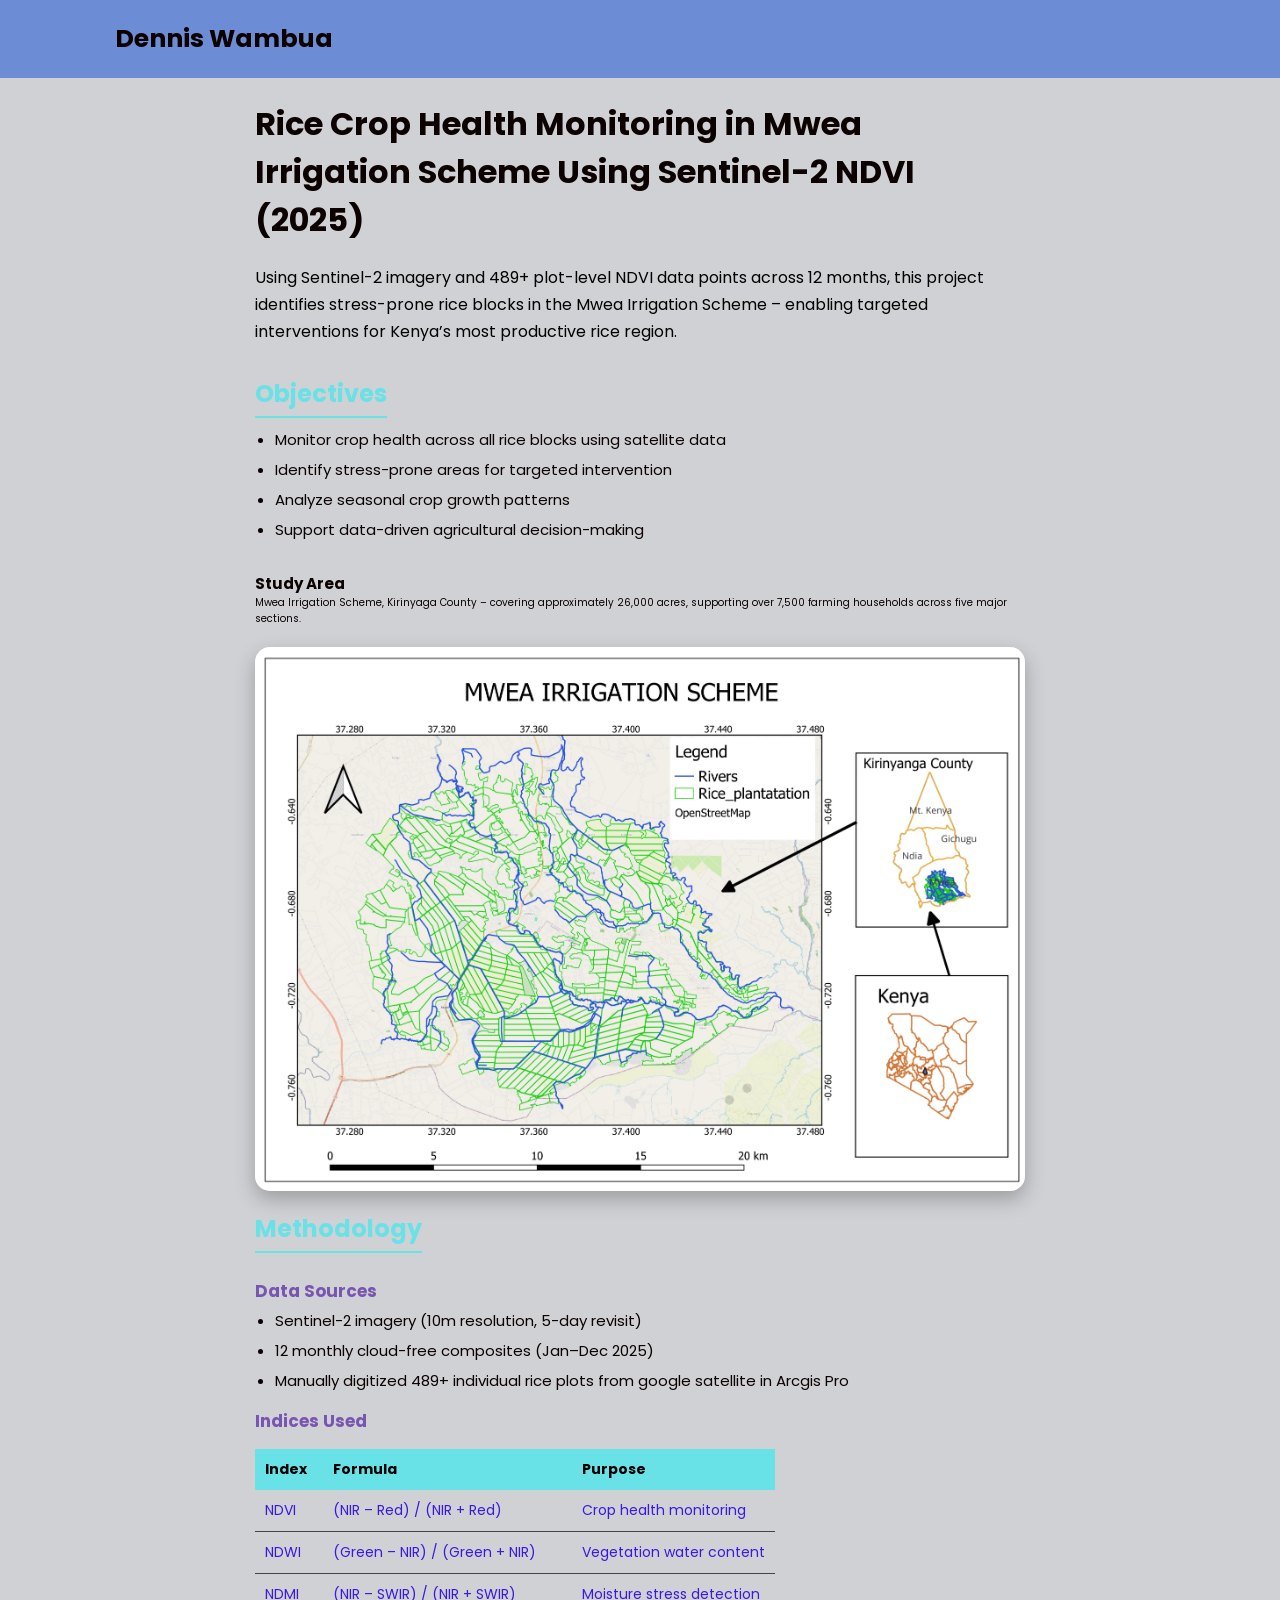
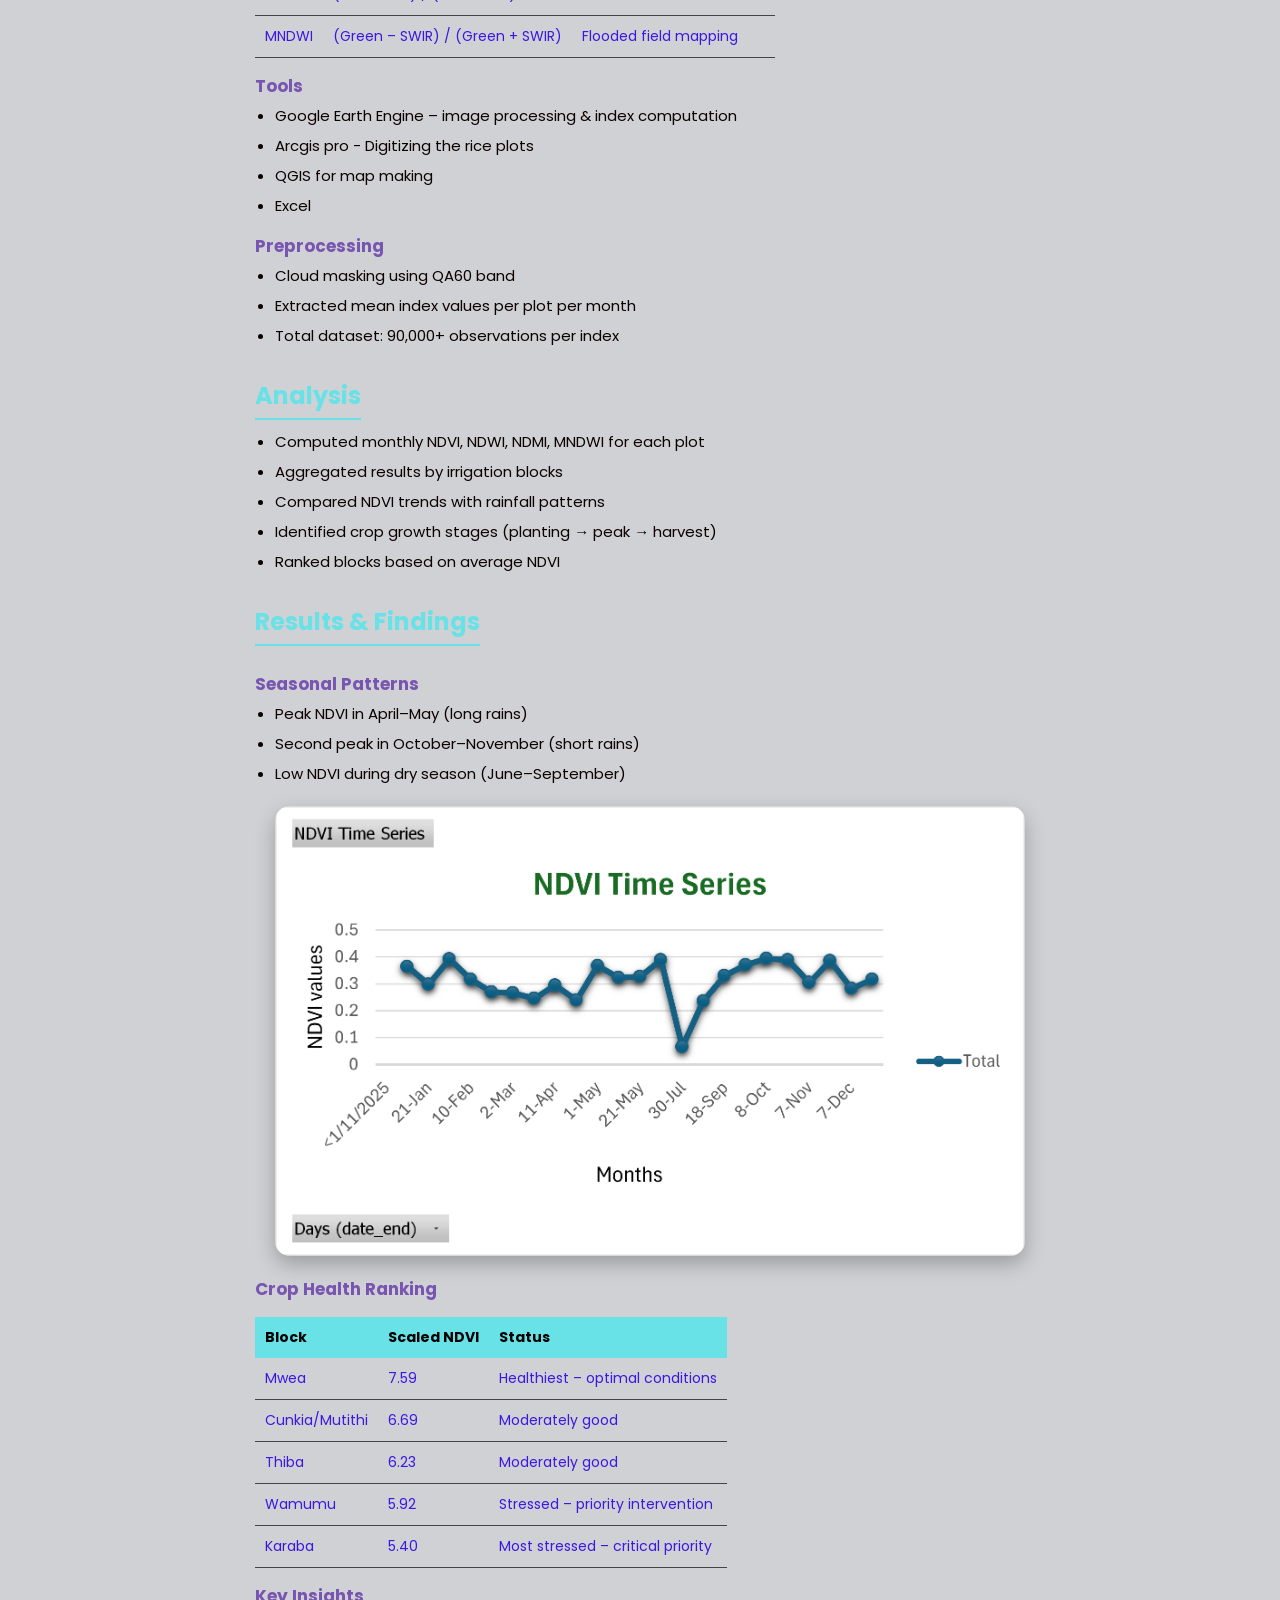
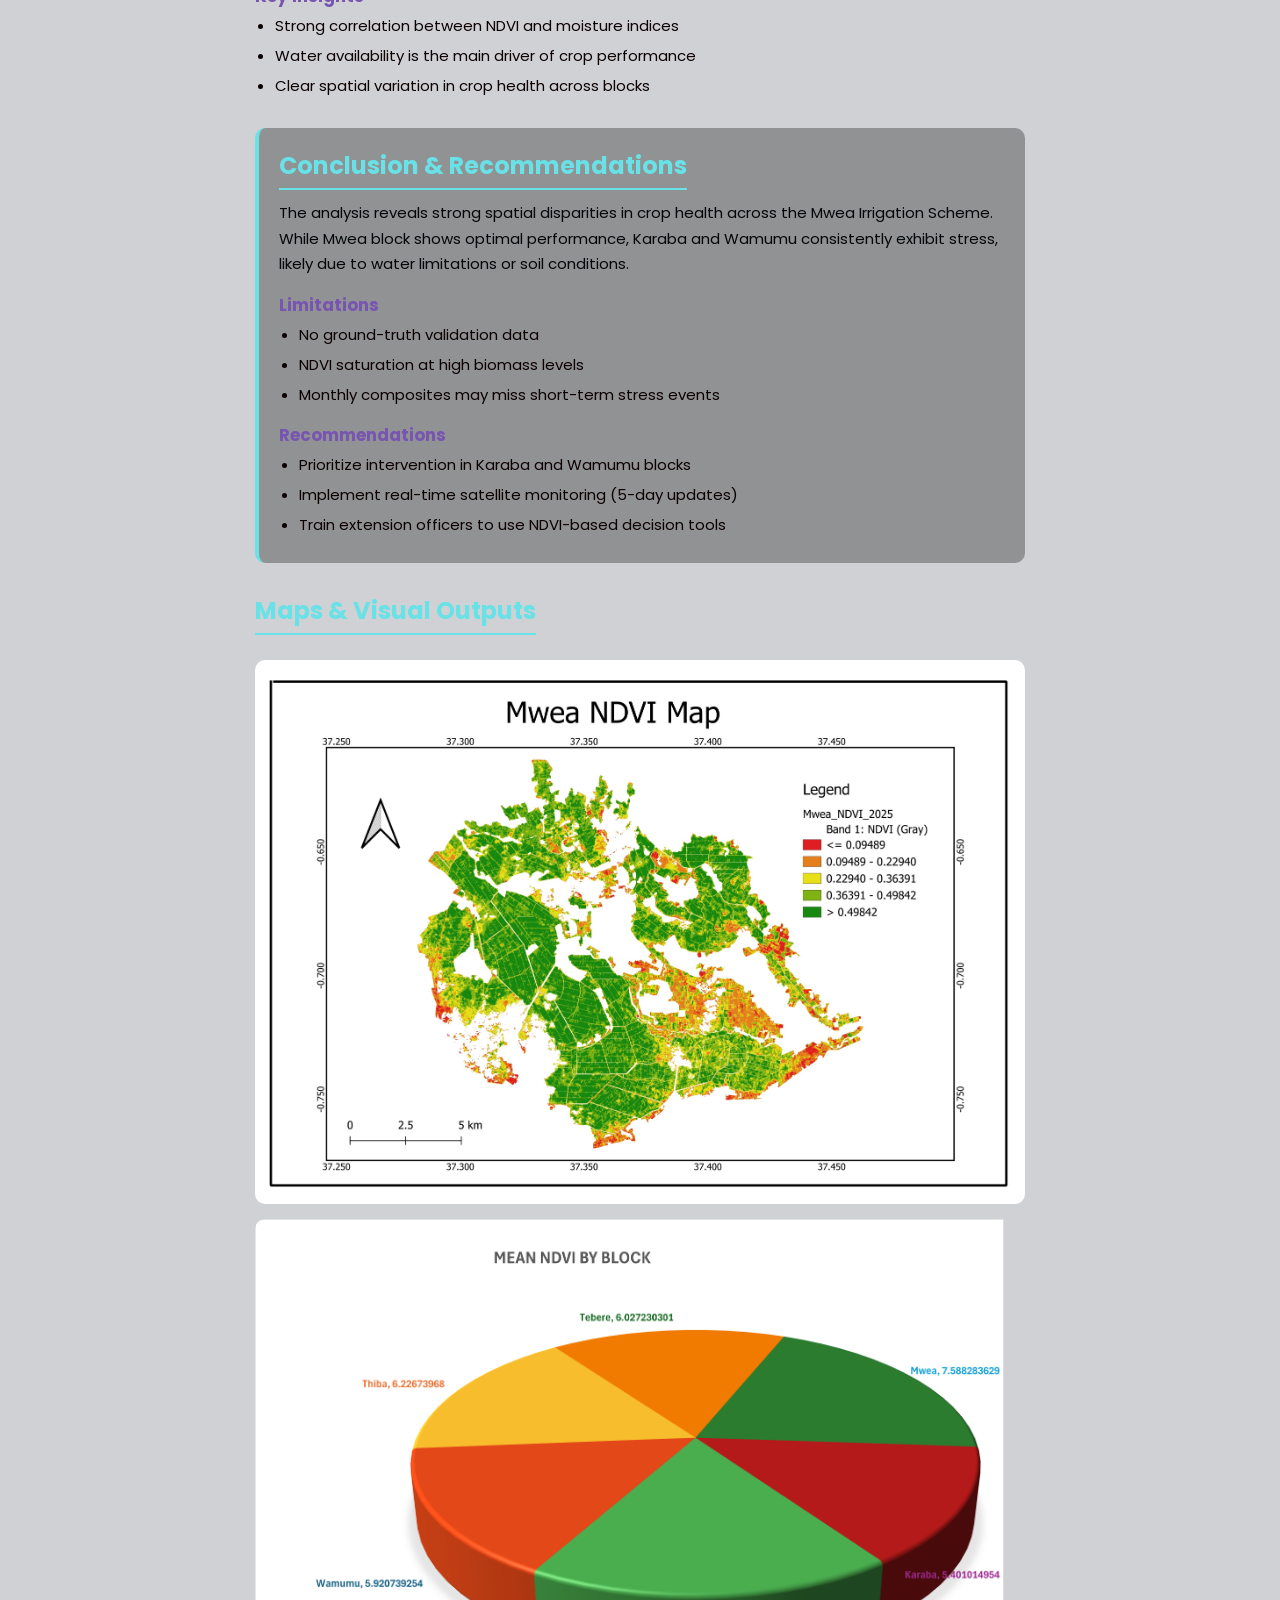
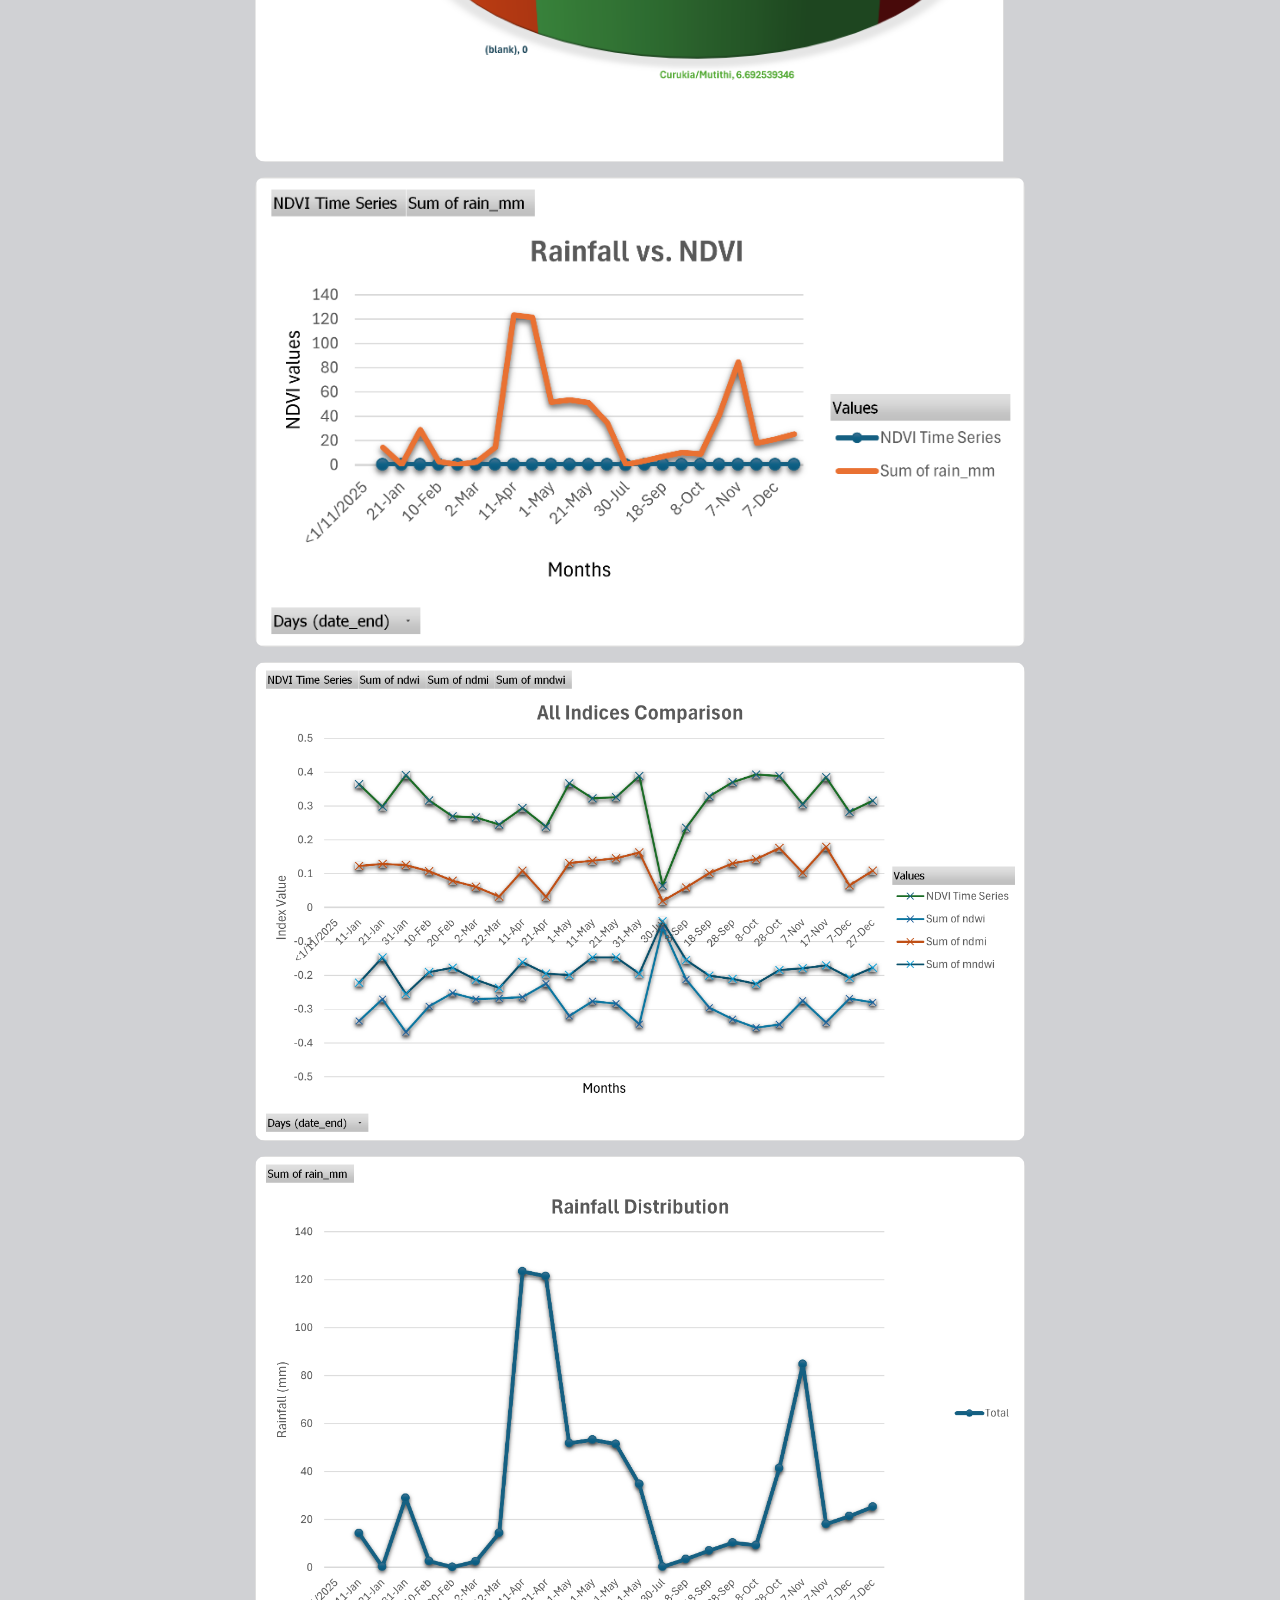
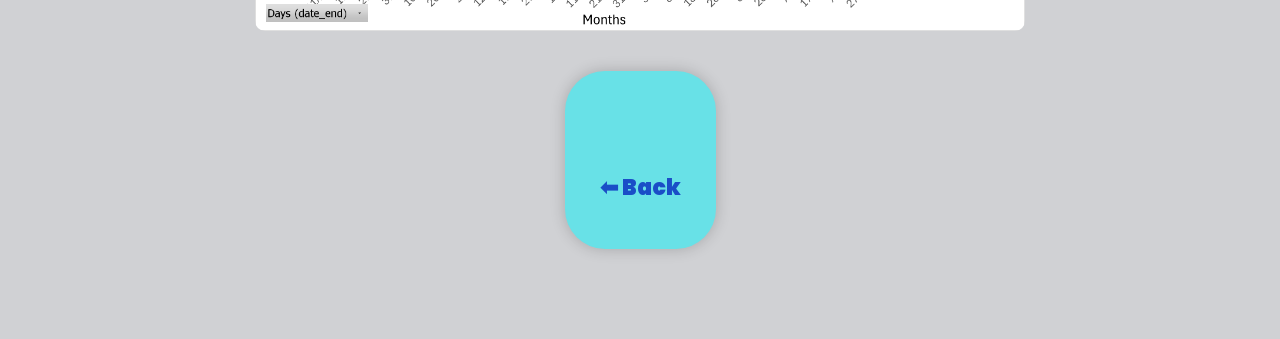
==== Crop health.html @ 32a8c6c3 "first commit" ====
<!DOCTYPE html>
<html lang="en">
<head>
    <meta charset="UTF-8">
    <meta name="viewport" content="width=device-width, initial-scale=1.0">
    <title>Rice Health Analysis | Dennis Wambua</title>

    <link rel="stylesheet" href="style.css">
</head>

<body>

<!-- HEADER -->
<header class="header">
    <a href="index.html" class="logo">Dennis Wambua</a>
</header>

<!-- PROJECT DETAILS -->
<section class="project-details">

    <h1 class="project-title">
        Rice Crop Health Monitoring in Mwea Irrigation Scheme Using Sentinel-2 NDVI (2025)
    </h1>

    <p class="project-intro">
        Using Sentinel-2 imagery and 489+ plot-level NDVI data points across 12 months,
         this project identifies stress-prone rice blocks in the Mwea Irrigation Scheme – enabling 
         targeted interventions for Kenya’s most productive rice region.
    </p>

    <!-- OBJECTIVES -->
    <div class="project-section">
        <h2>Objectives</h2>
        <ul>
            <li>Monitor crop health across all rice blocks using satellite data</li>
            <li>Identify stress-prone areas for targeted intervention</li>
            <li>Analyze seasonal crop growth patterns</li>
            <li>Support data-driven agricultural decision-making</li>
        </ul>
    </div>
    <h2>Study Area</h2>
        <p>
            Mwea Irrigation Scheme, Kirinyaga County – covering approximately 26,000 acres,
            supporting over 7,500 farming households across five major sections.
        </p>
        <div class="study-image">
            <img src="Images/Mwea-study map.jpeg" alt="Study Area">
        </div>

    <!-- METHODOLOGY -->
    <div class="project-section">
        <h2>Methodology</h2>

        

        <h3>Data Sources</h3>
        <ul>
            <li>Sentinel-2 imagery (10m resolution, 5-day revisit)</li>
            <li>12 monthly cloud-free composites (Jan–Dec 2025)</li>
            <li>Manually digitized 489+ individual rice plots from google satellite in Arcgis Pro</li>
        </ul>

        <h3>Indices Used</h3>
        <table class="project-table">
            <thead>
                <tr>
                    <th>Index</th>
                    <th>Formula</th>
                    <th>Purpose</th>
                </tr>
            </thead>
            <tbody>
                <tr>
                    <td>NDVI</td>
                    <td>(NIR – Red) / (NIR + Red)</td>
                    <td>Crop health monitoring</td>
                </tr>
                <tr>
                    <td>NDWI</td>
                    <td>(Green – NIR) / (Green + NIR)</td>
                    <td>Vegetation water content</td>
                </tr>
                <tr>
                    <td>NDMI</td>
                    <td>(NIR – SWIR) / (NIR + SWIR)</td>
                    <td>Moisture stress detection</td>
                </tr>
                <tr>
                    <td>MNDWI</td>
                    <td>(Green – SWIR) / (Green + SWIR)</td>
                    <td>Flooded field mapping</td>
                </tr>
            </tbody>
        </table>
        
        <h3>Tools</h3>
        <ul>
            <li>Google Earth Engine – image processing & index computation</li>
            <li>Arcgis pro - Digitizing the rice plots</li>
            <li>QGIS for map making</li>
            <li>Excel</li>
        </ul>

        <h3>Preprocessing</h3>
        <ul>
            <li>Cloud masking using QA60 band</li>
            <li>Extracted mean index values per plot per month</li>
            <li>Total dataset: 90,000+ observations per index</li>
        </ul>
    </div>

    <!-- ANALYSIS -->
    <div class="project-section">
        <h2>Analysis</h2>
        <ul>
            <li>Computed monthly NDVI, NDWI, NDMI, MNDWI for each plot</li>
            <li>Aggregated results by irrigation blocks</li>
            <li>Compared NDVI trends with rainfall patterns</li>
            <li>Identified crop growth stages (planting → peak → harvest)</li>
            <li>Ranked blocks based on average NDVI</li>
        </ul>
    </div>

    <!-- RESULTS -->
    <div class="project-section">
        <h2>Results & Findings</h2>

        <h3>Seasonal Patterns</h3>
        <ul>
            <li>Peak NDVI in April–May (long rains)</li>
            <li>Second peak in October–November (short rains)</li>
            <li>Low NDVI during dry season (June–September)</li>
         <div class="study-image">
            <img src="Images/Picture1.png" alt="NDVI Chart">
        </div>
        </ul>

        <h3>Crop Health Ranking</h3>
        <table class="project-table">
            <thead>
                <tr>
                    <th>Block</th>
                    <th>Scaled NDVI</th>
                    <th>Status</th>
                </tr>
            </thead>
            <tbody>
                <tr>
                    <td>Mwea</td>
                    <td>7.59</td>
                    <td>Healthiest – optimal conditions</td>
                </tr>
                <tr>
                    <td>Cunkia/Mutithi</td>
                    <td>6.69</td>
                    <td>Moderately good</td>
                </tr>
                <tr>
                    <td>Thiba</td>
                    <td>6.23</td>
                    <td>Moderately good</td>
                </tr>
                <tr>
                    <td>Wamumu</td>
                    <td>5.92</td>
                    <td>Stressed – priority intervention</td>
                </tr>
                <tr>
                    <td>Karaba</td>
                    <td>5.40</td>
                    <td>Most stressed – critical priority</td>
                </tr>
            </tbody>
        </table>
          
        <h3>Key Insights</h3>
        <ul>
            <li>Strong correlation between NDVI and moisture indices</li>
            <li>Water availability is the main driver of crop performance</li>
            <li>Clear spatial variation in crop health across blocks</li>
        </ul>
    </div>

    <!-- CONCLUSION -->
    <div class="project-section conclusion">
        <h2>Conclusion & Recommendations</h2>

        <p>
            The analysis reveals strong spatial disparities in crop health across the Mwea Irrigation Scheme.
            While Mwea block shows optimal performance, Karaba and Wamumu consistently exhibit stress,
            likely due to water limitations or soil conditions.
        </p>

        <h3>Limitations</h3>
        <ul>
            <li>No ground-truth validation data</li>
            <li>NDVI saturation at high biomass levels</li>
            <li>Monthly composites may miss short-term stress events</li>
        </ul>

        <h3>Recommendations</h3>
        <ul>
            <li>Prioritize intervention in Karaba and Wamumu blocks</li>
            <li>Implement real-time satellite monitoring (5-day updates)</li>
            <li>Train extension officers to use NDVI-based decision tools</li>
        </ul>
    </div>

    <!-- MAPS -->
    <div class="project-section">
        <h2>Maps & Visual Outputs</h2>

        <div class="project-images">
            <img src="Images/Mwea NDVI.jpeg" alt="NDVI Map">
            <img src="Images/Picture5.png" alt="NDVI Map">
            <img src="Images/Picture2.png" alt="NDVI Map">
             <img src="Images/Picture3.png" alt="NDVI Map">
              <img src="Images/Picture4.png" alt="NDVI Map">
        </div>
    </div>

    <!-- BACK BUTTON -->
    <div class="back-btn">
        <a href="index.html#projects">⬅ Back</a>
    </div>

</section>

</body>
</html>
---- style.css ----
/* Google Font */
@import url('https://fonts.googleapis.com/css2?family=Poppins:wght@300;400;500;600;700;800;900&display=swap');

* {
    margin: 0;
    padding: 0;
    box-sizing: border-box;
    text-decoration: none;
    border: none;
    outline: none;
    scroll-behavior: smooth;
    font-family: 'Poppins', sans-serif;
}

/* Variables */
:root {
    --bg-color: #d0d1d4;
    --second-bg-color: #1a4ec7;
    --text-color: #0c0101;
    --main-color: #68e1e7;
}

html {
    font-size: 62.5%;
    overflow-x: hidden;
}

body {
    background: var(--bg-color);
    color: var(--text-color);
}

section {
    min-height: 100vh;
    padding: 10rem 9% 2rem;
}

/* Header */
.header {
    position: fixed;
    top: 0;
    left: 0;
    width: 100%;
    padding: 2rem 9%;
    background: rgba(97, 132, 214, 0.9);
    display: flex;
    justify-content: space-between;
    align-items: center;
    z-index: 100;
    backdrop-filter: blur(10px);
}

.logo {
    font-size: 2.5rem;
    color: var(--text-color);
    font-weight: 700;
}

.navbar a {
    font-size: 1.6rem;
    color: var(--text-color);
    margin-left: 3rem;
    transition: 0.3s ease;
}

.navbar a:hover {
    color: var(--main-color);
}

/* Menu Icon */
#menu-icon {
    font-size: 3rem;
    color: var(--main-color);
    display: none;
}

/* HOME - LAPTOP VIEW */
.home {
    display: flex;
    justify-content: center;
    align-items: center;
}

.home-img img {
    position: absolute;
    top: 100px;
    right: 100px;
    width: 200px;
    height: 200px;
    border-radius: 50%;
    object-fit: contain;
}

.home-content h3 {
    font-size: 2.2rem;
    font-weight: 700;
}

.home-content h3:nth-of-type(2) {
    margin-bottom: 2rem;
}

span {
    color: var(--main-color);
}

.home-content h1 {
    font-size: 3.6rem;
    font-weight: 700;
    line-height: 1.3;
}

.home-content p {
    font-size: 1.6rem;
}

.social-media a {
    display: inline-flex;
    justify-content: center;
    align-items: center;
    width: 4rem;
    height: 4rem;
    background: transparent;
    border: .2rem solid var(--second-bg-color);
    border-radius: 50%;
    font-size: 2rem;
    color: var(--second-bg-color);
    margin: 3rem 1.5rem 3rem 0;
    transition: .5s ease;
}

.social-media a:hover {
    background: var(--main-color);
    color: var(--second-bg-color);
    box-shadow: 0 0 1rem var(--main-color);
}

.btn {
    display: inline-block;
    padding: 1rem 2.8rem;
    background: var(--main-color);
    border-radius: 4rem;
    box-shadow: 0 0 1rem var(--main-color);
    font-size: 1.6rem;
    color: var(--second-bg-color);
    letter-spacing: .1rem;
    font-weight: 600;
    transition: 5s ease;
}

.btn:hover {
    box-shadow: none;
}

.about {
    display: flex;
    justify-content: center;
    align-items: center;
    gap: 2rem;
    background: var(--bg-color);
}

.read-more-content {
    display: none;
    padding: 6rem 9%;
}

.skills-container {
    display: grid;
    grid-template-columns: repeat(auto-fit, minmax(400px, 1fr));
    gap: 2rem;
}

.skill-box {
    background: #f5f7fa;
    font-size: 1.8rem;
    padding: 3rem;
    border-radius: 1rem;
    transition: 0.3s ease;
}

.skill-box:hover {
    transform: translateY(-5px);
    border: 1px solid var(--main-color);
}

.about-img img {
    width: 35vw;
}

.heading {
    text-align: center;
    font-size: 4.5rem;
}

.about-content h2 {
    text-align: left;
    line-height: 1.2;
}

.about-content h3 {
    font-size: 2.6rem;
}

.about-content p {
    font-size: 1.6rem;
    margin: 2rem 0 3rem;
}

/* EDUCATION SECTION */
.education {
    padding: 10rem 9% 5rem;
    background: var(--bg-color);
}

.heading {
    text-align: center;
    font-size: 4rem;
    margin-bottom: 4rem;
}

.heading span {
    color: var(--main-color);
}

.education-container {
    display: grid;
    grid-template-columns: repeat(auto-fit, minmax(280px, 1fr));
    gap: 2.5rem;
}

.education-box {
    background: var(--second-bg-color);
    padding: 2.5rem;
    border-radius: 1.5rem;
    border: 0.2rem solid transparent;
    transition: 0.3s ease;
    box-shadow: 0 0 1rem rgba(0, 0, 0, 0.3);
}

.education-box:hover {
    border-color: var(--second-bg-color);
    transform: translateY(-10px);
}

.education-box h3 {
    font-size: 2rem;
    margin-bottom: 1rem;
}

.education-box p {
    font-size: 1.4rem;
    line-height: 1.6;
    margin-bottom: 0.5rem;
}

/* PROJECTS SECTION */
.projects {
    padding: 10rem 9% 5rem;
    background: var(--bg-color);
}

.projects-container {
    display: grid;
    grid-template-columns: repeat(auto-fit, minmax(300px, 1fr));
    gap: 2.5rem;
}

.project-box {
    position: relative;
    border-radius: 1.5rem;
    overflow: hidden;
    display: flex;
    height: 400px;
    box-shadow: 0 0 1rem rgba(0, 0, 0, 0.4);
}

.project-box img {
    width: 100%;
    height: 100%;
    object-fit: contain;
    transition: 0.5s ease;
}

.study-image {
    display: flex;
    justify-content: center;
    margin-top: 2rem;
    margin-bottom: 2rem;
}

.study-image img {
    width: 100%;
    max-width: 850px;
    height: auto;
    border-radius: 15px;
    box-shadow: 0 8px 20px rgba(0,0,0,0.25);
}

.project-box:hover img {
    transform: scale(1.1);
}

.project-layer {
    position: absolute;
    bottom: 0;
    left: 0;
    width: 100%;
    height: 100%;
    background: linear-gradient(rgba(0,0,0,0.2), var(--main-color));
    display: flex;
    justify-content: center;
    align-items: center;
    flex-direction: column;
    text-align: center;
    padding: 2rem;
    transform: translateY(100%);
    transition: 0.5s ease;
}

.project-box:hover .project-layer {
    transform: translateY(0);
}

.project-layer h4 {
    font-size: 2.2rem;
    margin-bottom: 1rem;
}

.project-layer p {
    font-size: 1.4rem;
    margin: 0.5rem 0;
    line-height: 1.5;
}

.project-btn {
    margin-top: 1.2rem;
    padding: 0.8rem 1.6rem;
    background: #fff;
    color: #000;
    font-size: 1.3rem;
    border-radius: 0.6rem;
    font-weight: 500;
    transition: 0.3s ease;
}

.project-btn:hover {
    background: var(--main-color);
    color: #000;
}

.projects .heading {
    margin-bottom: 5rem;
}

/* PROJECT DETAILS PAGE */
.project-details {
    padding: 10rem 9% 5rem;
    max-width: 900px;
    margin: auto;
}

.project-title {
    font-size: 3rem;
    margin-bottom: 2rem;
}

.project-intro {
    font-size: 1.6rem;
    margin-bottom: 3rem;
    line-height: 1.6;
}

.project-section {
    margin-bottom: 3rem;
    font-size: 2.2rem;
}

.project-section h2 {
    font-size: 2.2rem;
    margin-bottom: 1rem;
    color: var(--main-color);
}

.project-section ul {
    padding-left: 2rem;
    font-size: 2.2rem;
}

.project-section ul li {
    font-size: 1.5rem;
    margin-bottom: 0.5rem;
}

.project-images {
    display: grid;
    grid-template-columns: 1fr;
    gap: 1.5rem;
}

.project-images img {
    width: 100%;
    border-radius: 1rem;
}

.back-btn {
    margin-top: 3rem;
}

.back-btn a {
    font-size: 2.2rem;
    color: #680ad3;
}

.project-section h3 {
    font-size: 1.6rem;
    margin-top: 1.5rem;
    color: #680ad3;
}

.project-section p {
    font-size: 1.5rem;
    line-height: 1.7;
    color: #04020a;
}

.project-section:last-child {
    background: rgba(0, 0, 0, 0.3);
    padding: 2rem;
    border-left: 4px solid var(--main-color);
    border-radius: 0.8rem;
}

/* PROJECT DETAILS PAGE (duplicate section - kept for completeness) */
.project-details {
    padding: 10rem 9% 5rem;
    max-width: 1000px;
    margin: auto;
}

.project-title {
    font-size: 3.2rem;
    margin-bottom: 2rem;
    font-weight: 700;
}

.project-intro {
    font-size: 1.6rem;
    margin-bottom: 3rem;
    line-height: 1.7;
    color: #020101;
}

.project-section {
    margin-bottom: 3rem;
}

.project-section h2 {
    font-size: 2.4rem;
    margin-bottom: 1rem;
    color: var(--main-color);
    border-bottom: 2px solid var(--main-color);
    display: inline-block;
    padding-bottom: 0.5rem;
}

.project-section h3 {
    font-size: 1.7rem;
    margin-top: 1.5rem;
    margin-bottom: 0.5rem;
    color: #7855b1;
}

.project-section ul {
    padding-left: 2rem;
}

.project-section ul li {
    font-size: 1.5rem;
    margin-bottom: 0.6rem;
    line-height: 1.6;
}

.project-section p {
    font-size: 1.5rem;
    line-height: 1.7;
    color: #020708;
}

.conclusion {
    background: rgba(0, 0, 0, 0.3);
    padding: 2rem;
    border-left: 4px solid var(--main-color);
    border-radius: 1rem;
}

.project-images {
    display: grid;
    grid-template-columns: 1fr;
    gap: 1.5rem;
    margin-top: 1.5rem;
}

.project-images img {
    width: 100%;
    border-radius: 1rem;
    transition: 0.3s ease;
}

.project-images img:hover {
    transform: scale(1.02);
}

.back-btn {
    margin-top: 3rem;
}

.back-btn a {
    font-size: 2.2rem;
    color: var(--second-bg-color);
    text-decoration: none;
}

.back-btn a:hover {
    text-decoration: underline;
}

/* TABLE STYLING */
.project-table {
    width: 100%;
    border-collapse: collapse;
    margin-top: 1.5rem;
    font-size: 1.4rem;
}

.project-table thead {
    background: var(--main-color);
}

.project-table th {
    padding: 1rem;
    text-align: left;
    color: #000;
}

.project-table td {
    padding: 1rem;
    border-bottom: 1px solid #444;
    color: #3c17e4;
}

.project-table tbody tr:hover {
    background: rgba(255, 255, 255, 0.05);
}

.project-table {
    display: block;
    overflow-x: auto;
}

.project-btn-container {
    margin: 2rem 0;
}

.project-btn {
    display: inline-block;
    padding: 1rem 2rem;
    background: var(--main-color);
    color: #000;
    font-size: 1.5rem;
    border-radius: 0.5rem;
    text-decoration: none;
    transition: 0.3s;
}

.project-btn:hover {
    transform: scale(1.05);
}

.pdf-container {
    width: 100%;
    margin-top: 2rem;
}

.pdf-container iframe {
    border: none;
    border-radius: 15px;
}

.back-btn {
    display: block;
    width: fit-content;
    margin: 40px auto;
    padding: 14px 35px;
    font-size: 10rem;
    font-weight: 1000;
    background: var(--main-color);
    color: white;
    border-radius: 40px;
    text-decoration: none;
    text-align: center;
    transition: 0.3s ease;
    box-shadow: 0 0 15px rgba(0,0,0,0.2);
}

.back-btn:hover {
    transform: scale(1.08);
}

/* EXPERIENCE SECTION */
.experience {
    padding: 8rem 9% 5rem;
}

.heading {
    font-size: 3rem;
    text-align: center;
    margin-bottom: 4rem;
}

.experience-container {
    display: flex;
    flex-direction: column;
    gap: 2.5rem;
}

.experience-box {
    background: rgba(0, 0, 0, 0.3);
    padding: 2rem;
    border-left: 4px solid var(--main-color);
    border-radius: 1rem;
    transition: 0.3s ease;
}

.experience-box:hover {
    transform: translateX(5px);
}

.experience-box h3 {
    font-size: 2rem;
    margin-bottom: 0.5rem;
}

.experience-box h4 {
    font-size: 1.4rem;
    color: #ccc;
    margin-bottom: 1rem;
}

.experience-box ul {
    padding-left: 2rem;
}

.experience-box ul li {
    font-size: 1.5rem;
    margin-bottom: 0.5rem;
    color: #ddd;
}

/* CONTACT SECTION */
.contact {
    padding: 8rem 9% 5rem;
    text-align: center;
}

.contact-container {
    display: flex;
    justify-content: center;
    gap: 3rem;
    flex-wrap: wrap;
}

.contact-box {
    background: rgba(0, 0, 0, 0.3);
    padding: 2rem 3rem;
    border-radius: 1rem;
    border: 2px solid transparent;
    transition: 0.3s ease;
}

.contact-box:hover {
    border-color: var(--main-color);
    transform: translateY(-5px);
}

.contact-box h3 {
    font-size: 1.8rem;
    margin-bottom: 1rem;
}

.contact-box a {
    font-size: 1.5rem;
    color: var(--second-bg-color);
    text-decoration: none;
}

.contact-box a:hover {
    text-decoration: underline;
}

/* ===== MOBILE RESPONSIVE (ONLY AFFECTS SCREENS ≤ 768px) ===== */

@media screen and (max-width: 768px) {

    /* Show menu icon on mobile */
    #menu-icon {
        display: block;
        cursor: pointer;
        font-size: 3.6rem;
        color: var(--text-color);
        position: absolute;   /* ← Force position */
        left: 5%;            /* ← Place at left side */
        top: 50%;
        transform: translateY(-50%);
    }

    /* Header - adjust padding for mobile */
    .header {
        padding: 1.5rem 20%;
        display: flex;
        flex-direction: row;
        justify-content: space-between;  /* ← Space between logo and icon */
        align-items: center;
        position: relative;
        width: 100%;
    }

    .navbar {
    position: absolute;
    top: 100%;
    left: -100%;      /* ← Starts completely off-screen to the left */
    width: 70%;       /* ← Only covers 70% of screen width */
    height: 100vh;    /* ← Full height */
    padding: 3rem 2rem;
    background: rgba(97, 132, 214, 0.98);
    backdrop-filter: blur(10px);
    display: flex;    /* ← Changed from 'none' to 'flex' */
    flex-direction: column;
    align-items: flex-start;
    gap: 2rem;
    border-right: 2px solid rgba(255,255,255,0.1);
    box-shadow: 2px 0 10px rgba(0,0,0,0.2);
    z-index: 999;
    transition: 0.3s ease;  /* ← Smooth slide animation */
}

/* When active - slide in from left */
.navbar.active {
    left: 0;          /* ← Slides to visible position */
    display: flex;
}

/* Nav links on mobile */
.navbar a {
    margin: 0;
    font-size: 1.8rem;
    padding: 0.5rem 0;
    width: 100%;
    text-align: left;
}

    /* HOME - MOBILE VIEW */
    .home {
        display: flex;
        flex-direction: column-reverse;
        text-align: left;
        gap: 2rem;
        align-items: left;
        justify-content: left;
        position: relative;
    }

    /* Move image to top-right corner on mobile */
    .home-img img {
        position: absolute;
        top: 10px;
        right: 20px;
        width: 120px;
        height: 120px;
        border-radius: 100%;
        object-fit: cover;
    }

    /* HOME CONTENT - Fix text hierarchy */
    .home-content h1 {
        font-size: 2.4rem;  /* ← Large but fits on phone */
        font-weight: 700;
        line-height: 1.2;
        margin-bottom: 1rem;
        padding-right: 100px;  /* Space for image */
        text-align: left; 
    }

    /* Your main title (Geospatial Researcher...) - Make it visible */
    .home-content h3 {
        font-size: 1.4rem;  /* ← Large but fits on phone */
        font-weight: 700;
        line-height: 1.2;
        margin-bottom: 1rem;
        padding-right: 100px;  /* Space for image */
        text-align: left;
    }

    /* The second line (GIS • Remote Sensing...) - Smaller */
    .home-content h3:nth-of-type(2) {
        font-size: 1.4rem;  /* ← Smaller than the title */
        font-weight: 600;
        color: var(--text-color);
        padding-right: 100px;
        text-align: left;
        margin-bottom: 2rem;
    }

    /* Description paragraph */
    .home-content p {
        font-size: 1.4rem;
        line-height: 1.8;
        padding: 0;
        text-align: left;
    }

    /* Social icons - center */
    .social-media {
        display: flex;
        justify-content: center;
        align-items: center !important;
        width: fit-content;
        margin: 10 auto !important;  /* ← THIS CENTERS THE BUTTON */
        padding: 1.3rem 2.5rem;
        font-size: 1.6rem;
    }

    .btn-container {
        display: flex;
        justify-content: center;
        width: 100%;
    }

    /* ABOUT - MOBILE */
    .about {
        display: flex;
        flex-direction: column;
        text-align: center;
        gap: 3rem;
    }

    .about-img img {
        width: 80vw;
        max-width: 280px;
    }

    /* GRID CONTAINERS - MOBILE */
    .skills-container,
    .projects-container,
    .education-container,
    .experience-container {
        display: grid;
        grid-template-columns: 1fr;
    }

    /* IMAGES - MOBILE */
    .project-images img,
    .study-image img {
        width: 100%;
        height: auto;
    }

    /* BUTTONS - MOBILE */
    .btn,
    .project-btn,
    .back-btn {
        display: inline-block;
        padding: 1.3rem 2.5rem;
        font-size: 1.6rem;
    }

    /* Back button fix */
    .back-btn {
        font-size: 1.6rem;
    }
}
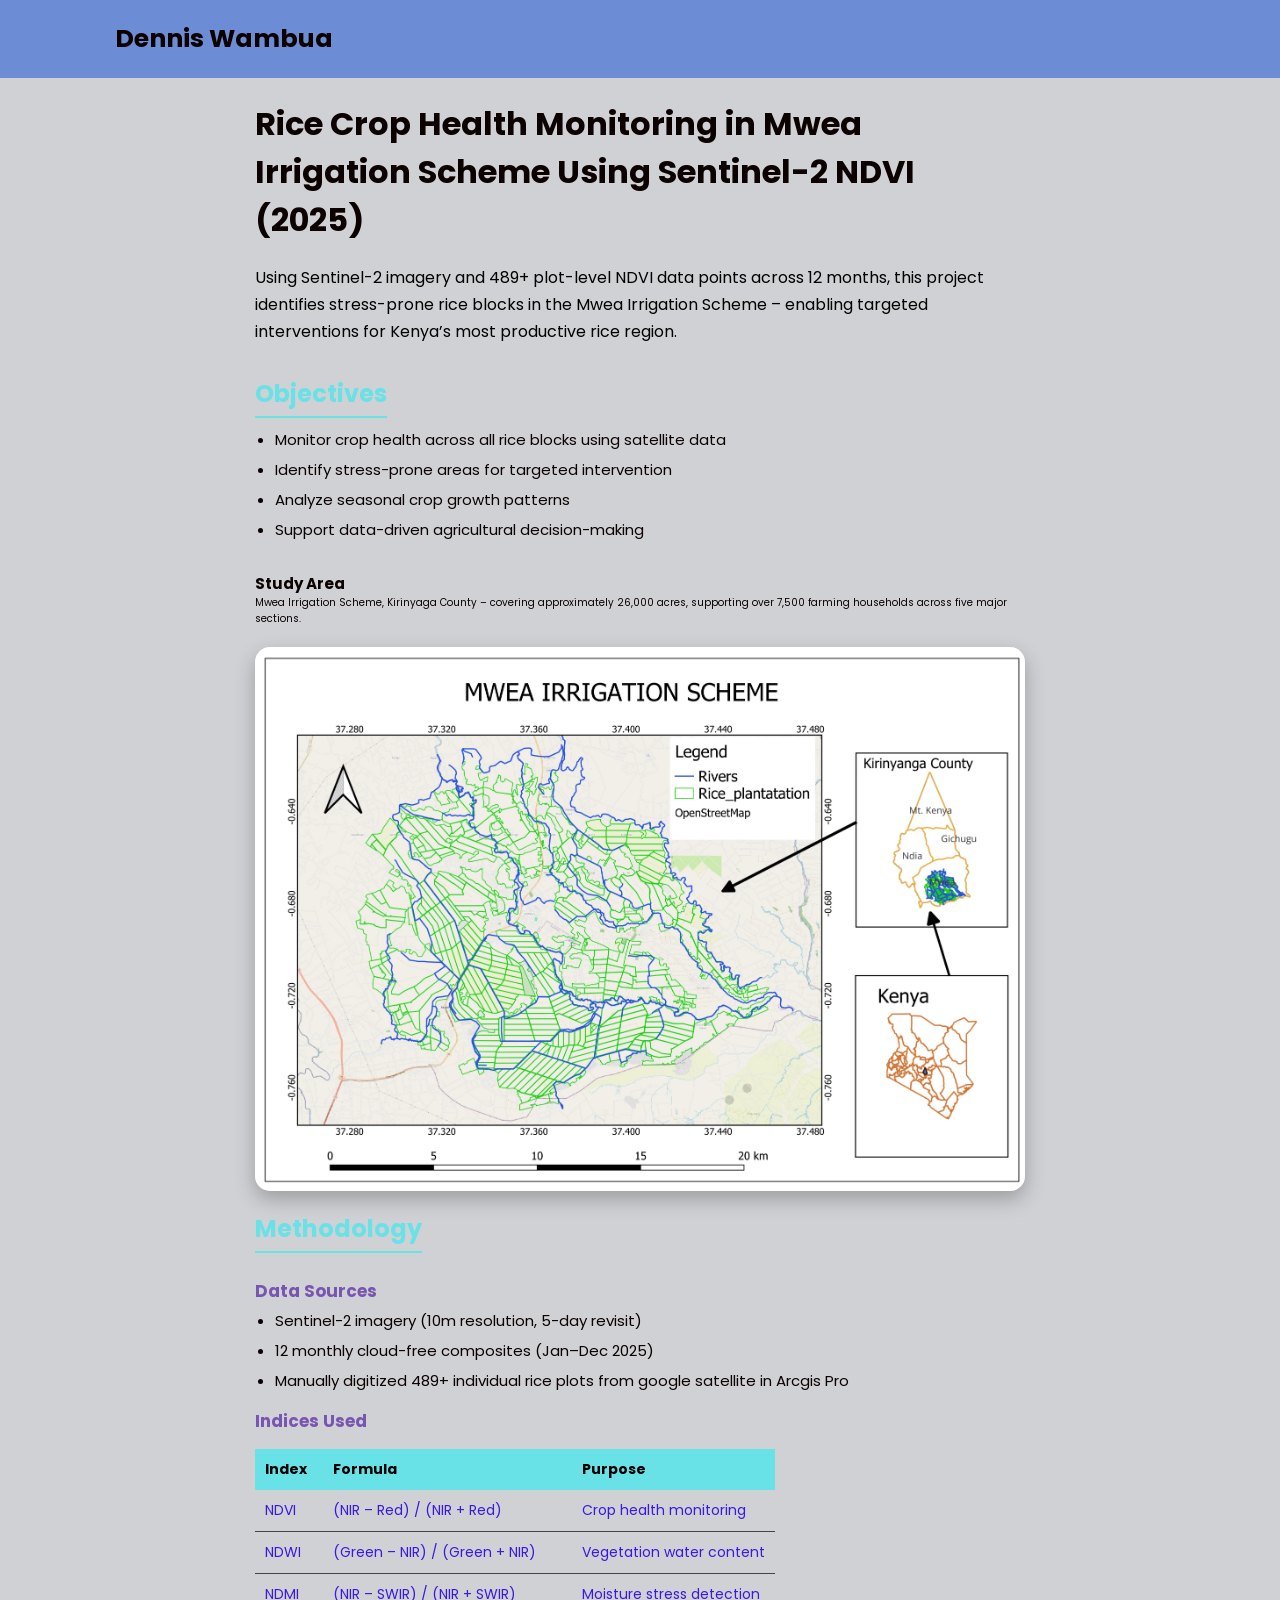
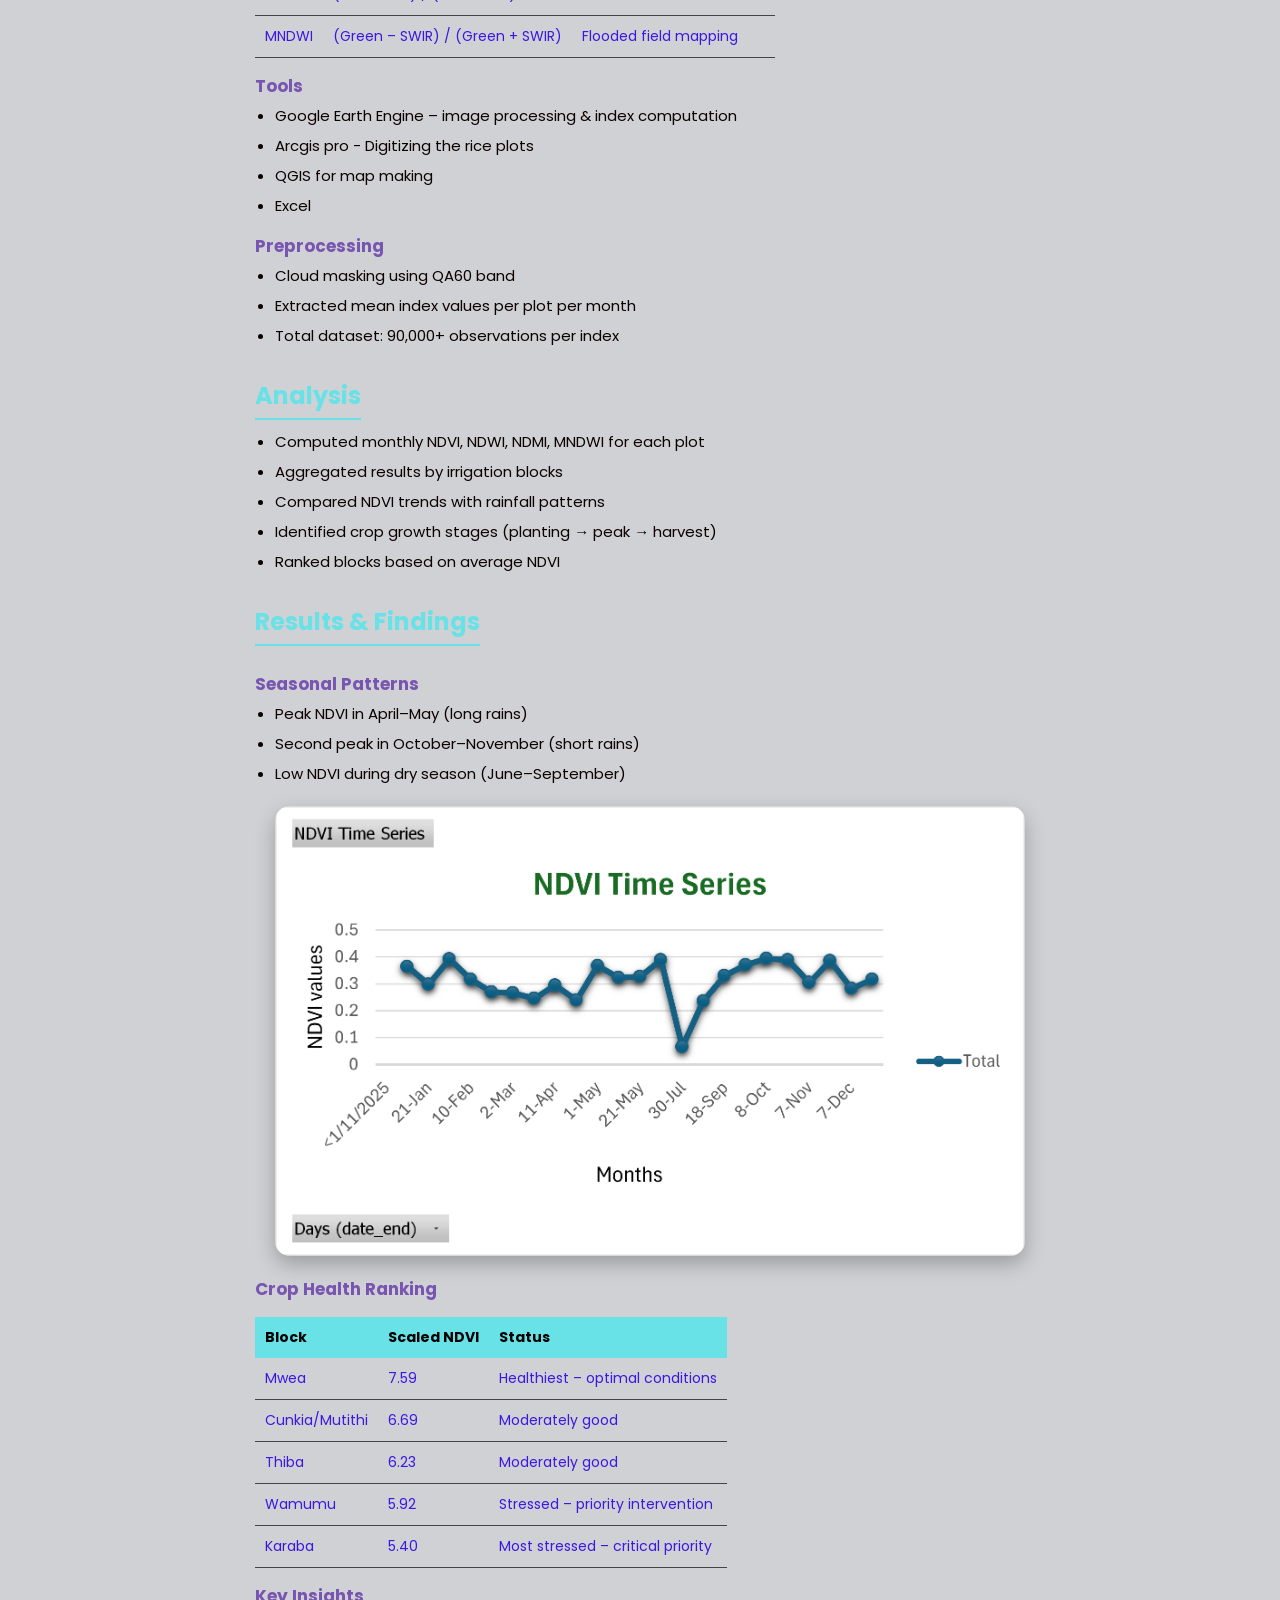
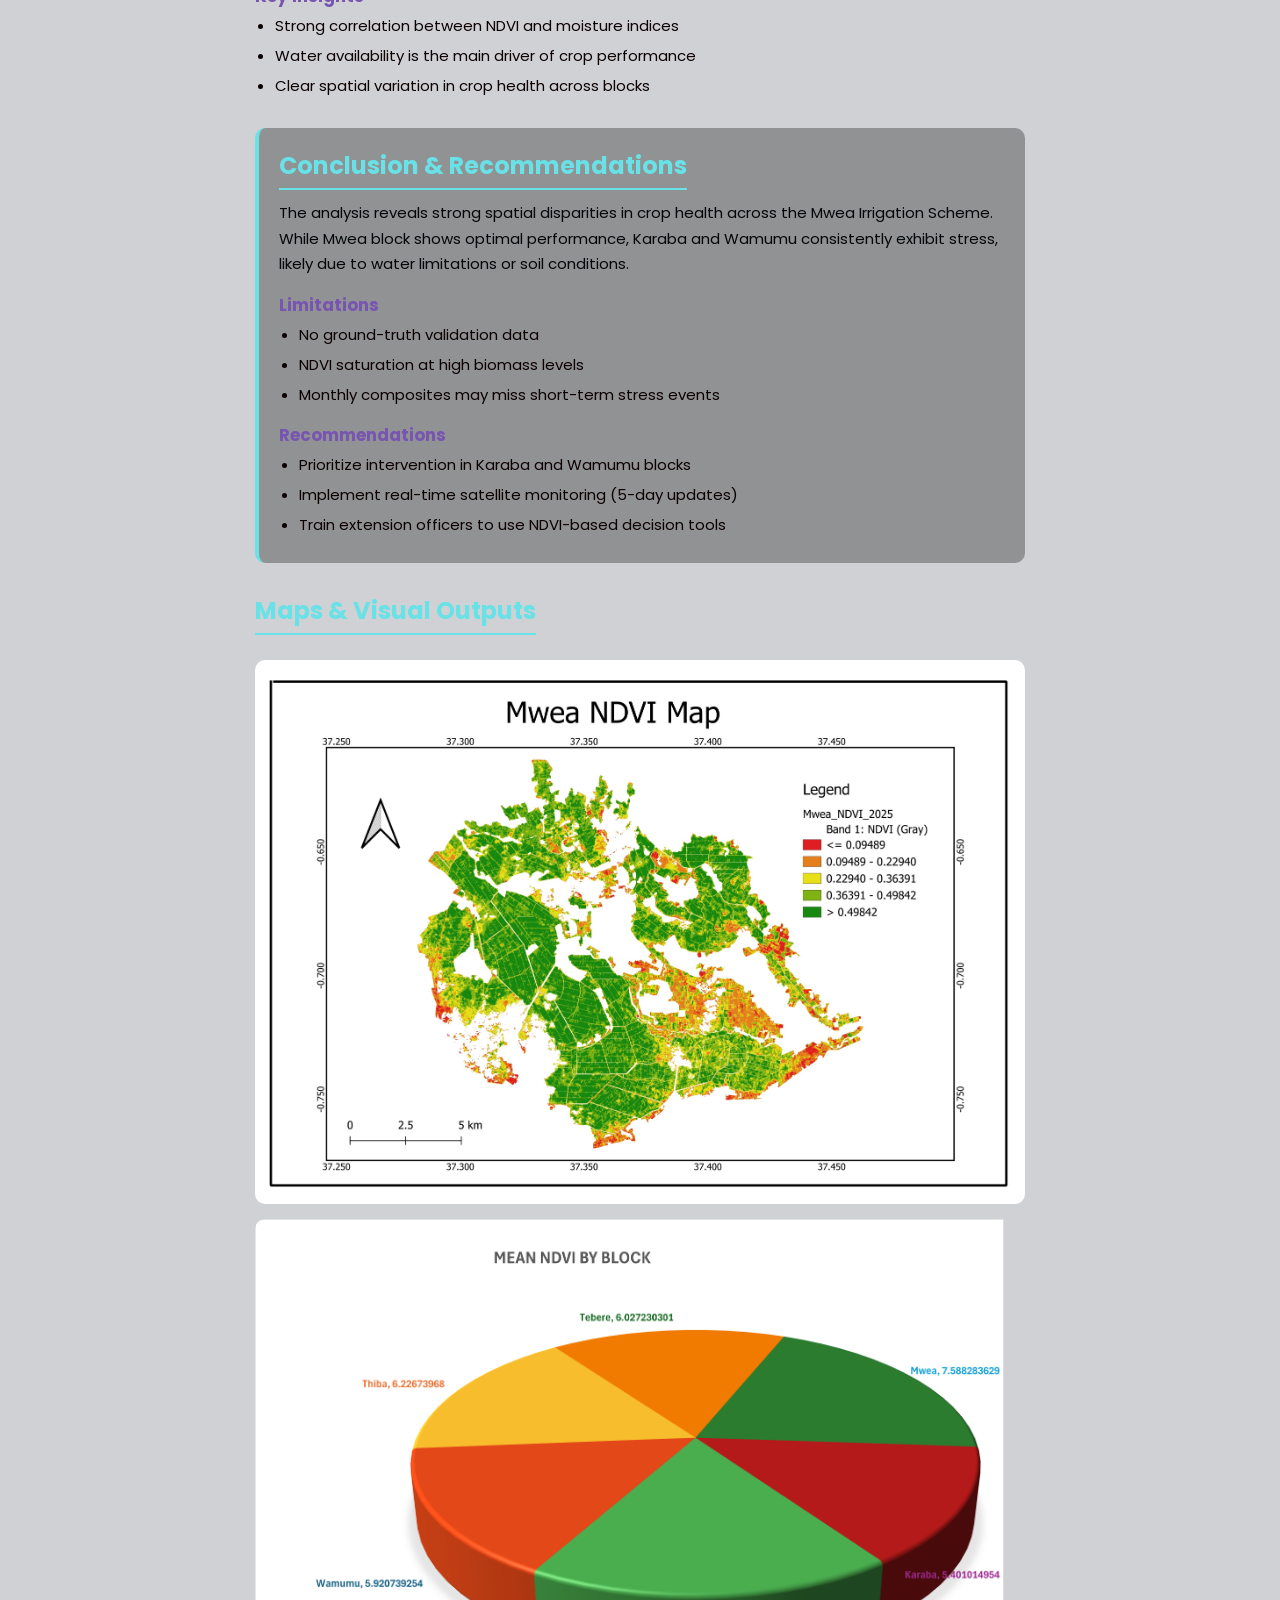
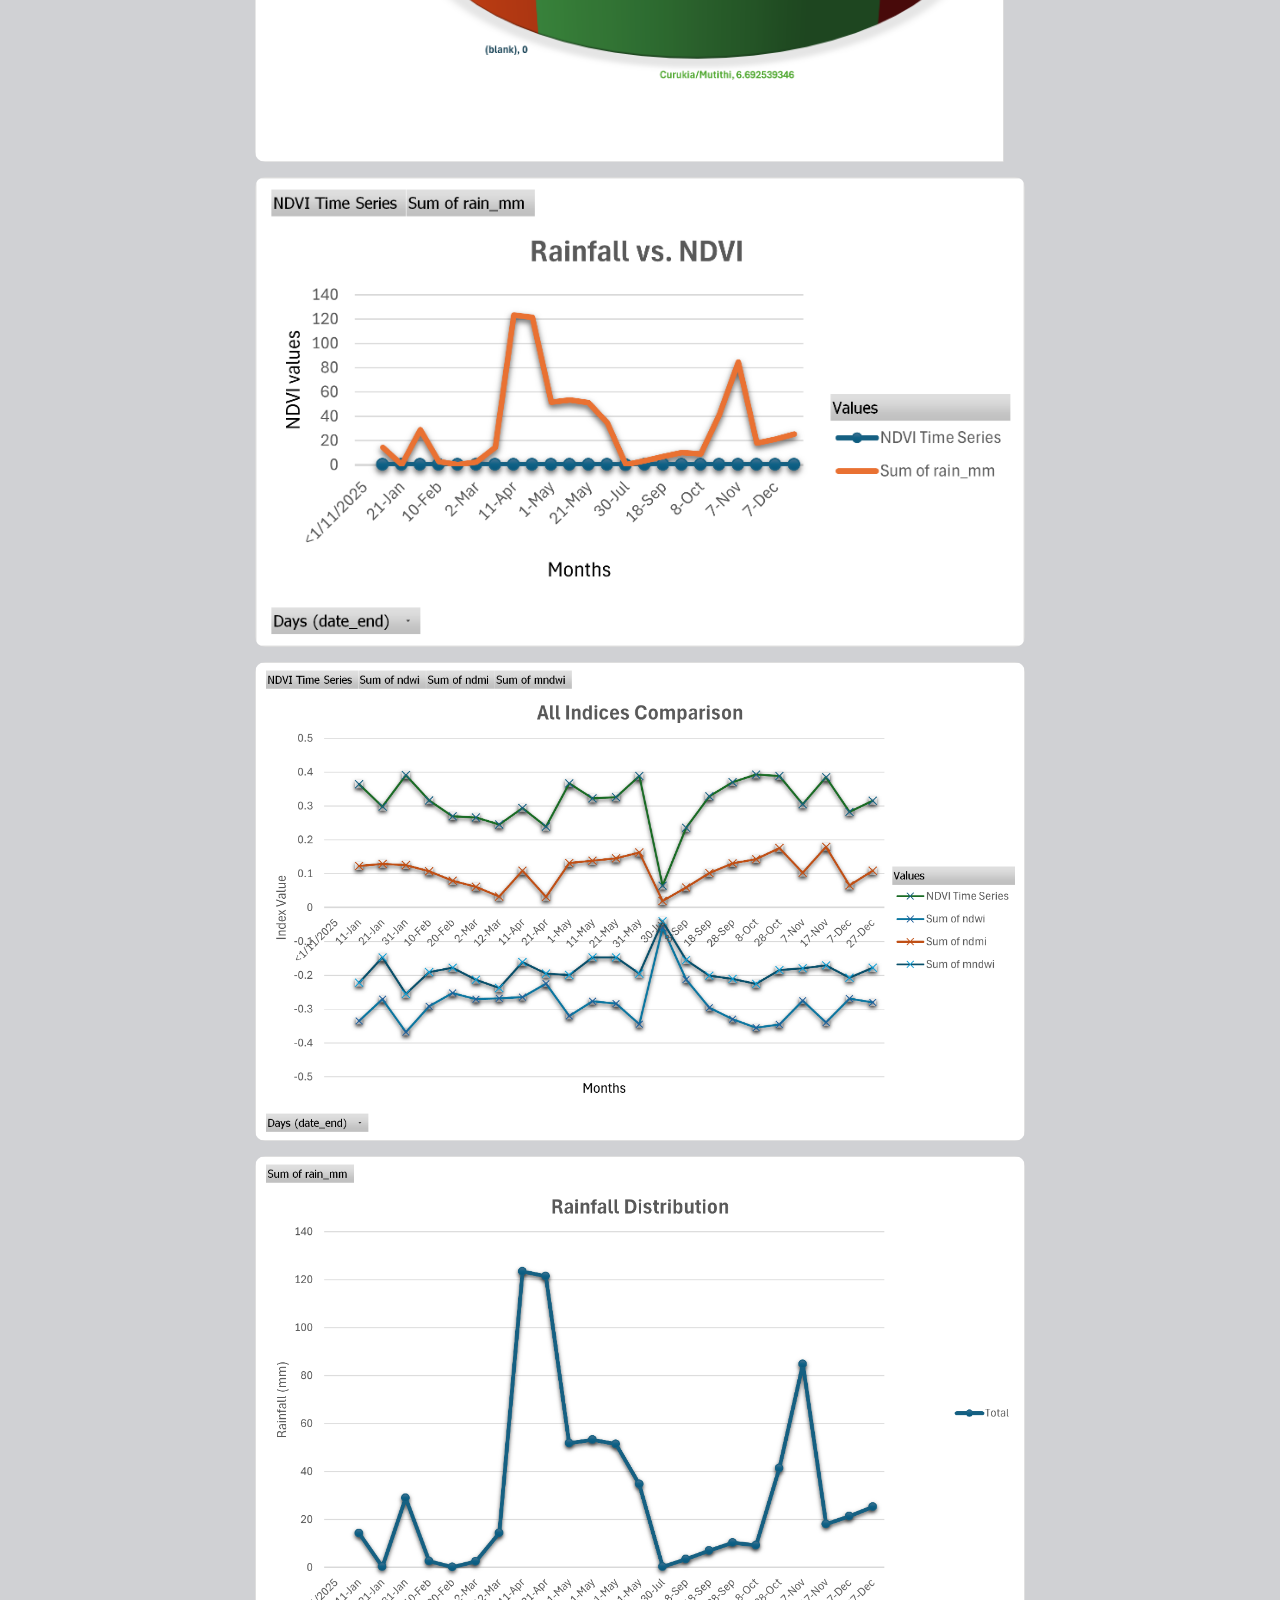
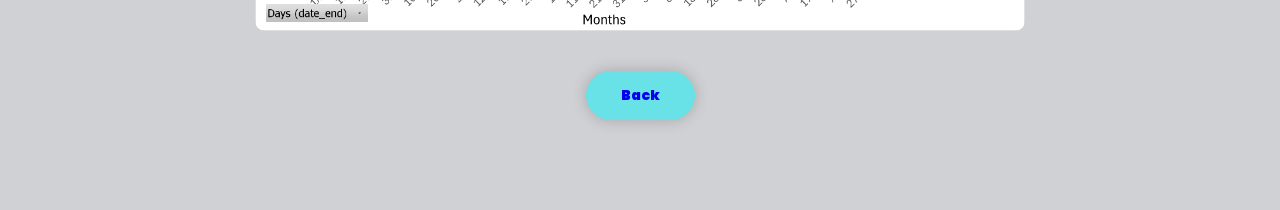
==== commit 45d4728a: "updated portfolio" ====
--- a/Crop health.html
+++ b/Crop health.html
@@ -221,7 +221,7 @@
 
     <!-- BACK BUTTON -->
     <div class="back-btn">
-        <a href="index.html#projects">⬅ Back</a>
+        <a href="index.html#projects">Back</a>
     </div>
 
 </section>
--- a/style.css
+++ b/style.css
@@ -403,14 +403,7 @@
     border-radius: 1rem;
 }
 
-.back-btn {
-    margin-top: 3rem;
-}
-
-.back-btn a {
-    font-size: 2.2rem;
-    color: #680ad3;
-}
+
 
 .project-section h3 {
     font-size: 1.6rem;
@@ -511,15 +504,6 @@
     transform: scale(1.02);
 }
 
-.back-btn {
-    margin-top: 3rem;
-}
-
-.back-btn a {
-    font-size: 2.2rem;
-    color: var(--second-bg-color);
-    text-decoration: none;
-}
 
 .back-btn a:hover {
     text-decoration: underline;
@@ -577,22 +561,13 @@
     transform: scale(1.05);
 }
 
-.pdf-container {
-    width: 100%;
-    margin-top: 2rem;
-}
-
-.pdf-container iframe {
-    border: none;
-    border-radius: 15px;
-}
 
 .back-btn {
     display: block;
     width: fit-content;
     margin: 40px auto;
     padding: 14px 35px;
-    font-size: 10rem;
+    font-size: 1.4rem;
     font-weight: 1000;
     background: var(--main-color);
     color: white;
@@ -659,20 +634,20 @@
 
 /* CONTACT SECTION */
 .contact {
-    padding: 8rem 9% 5rem;
+    padding: 2rem 9% 5rem;
     text-align: center;
 }
 
 .contact-container {
     display: flex;
     justify-content: center;
-    gap: 3rem;
+    gap: 2rem;
     flex-wrap: wrap;
 }
 
 .contact-box {
     background: rgba(0, 0, 0, 0.3);
-    padding: 2rem 3rem;
+    padding: 2rem ;
     border-radius: 1rem;
     border: 2px solid transparent;
     transition: 0.3s ease;
@@ -878,4 +853,5 @@
     .back-btn {
         font-size: 1.6rem;
     }
-}+}
+
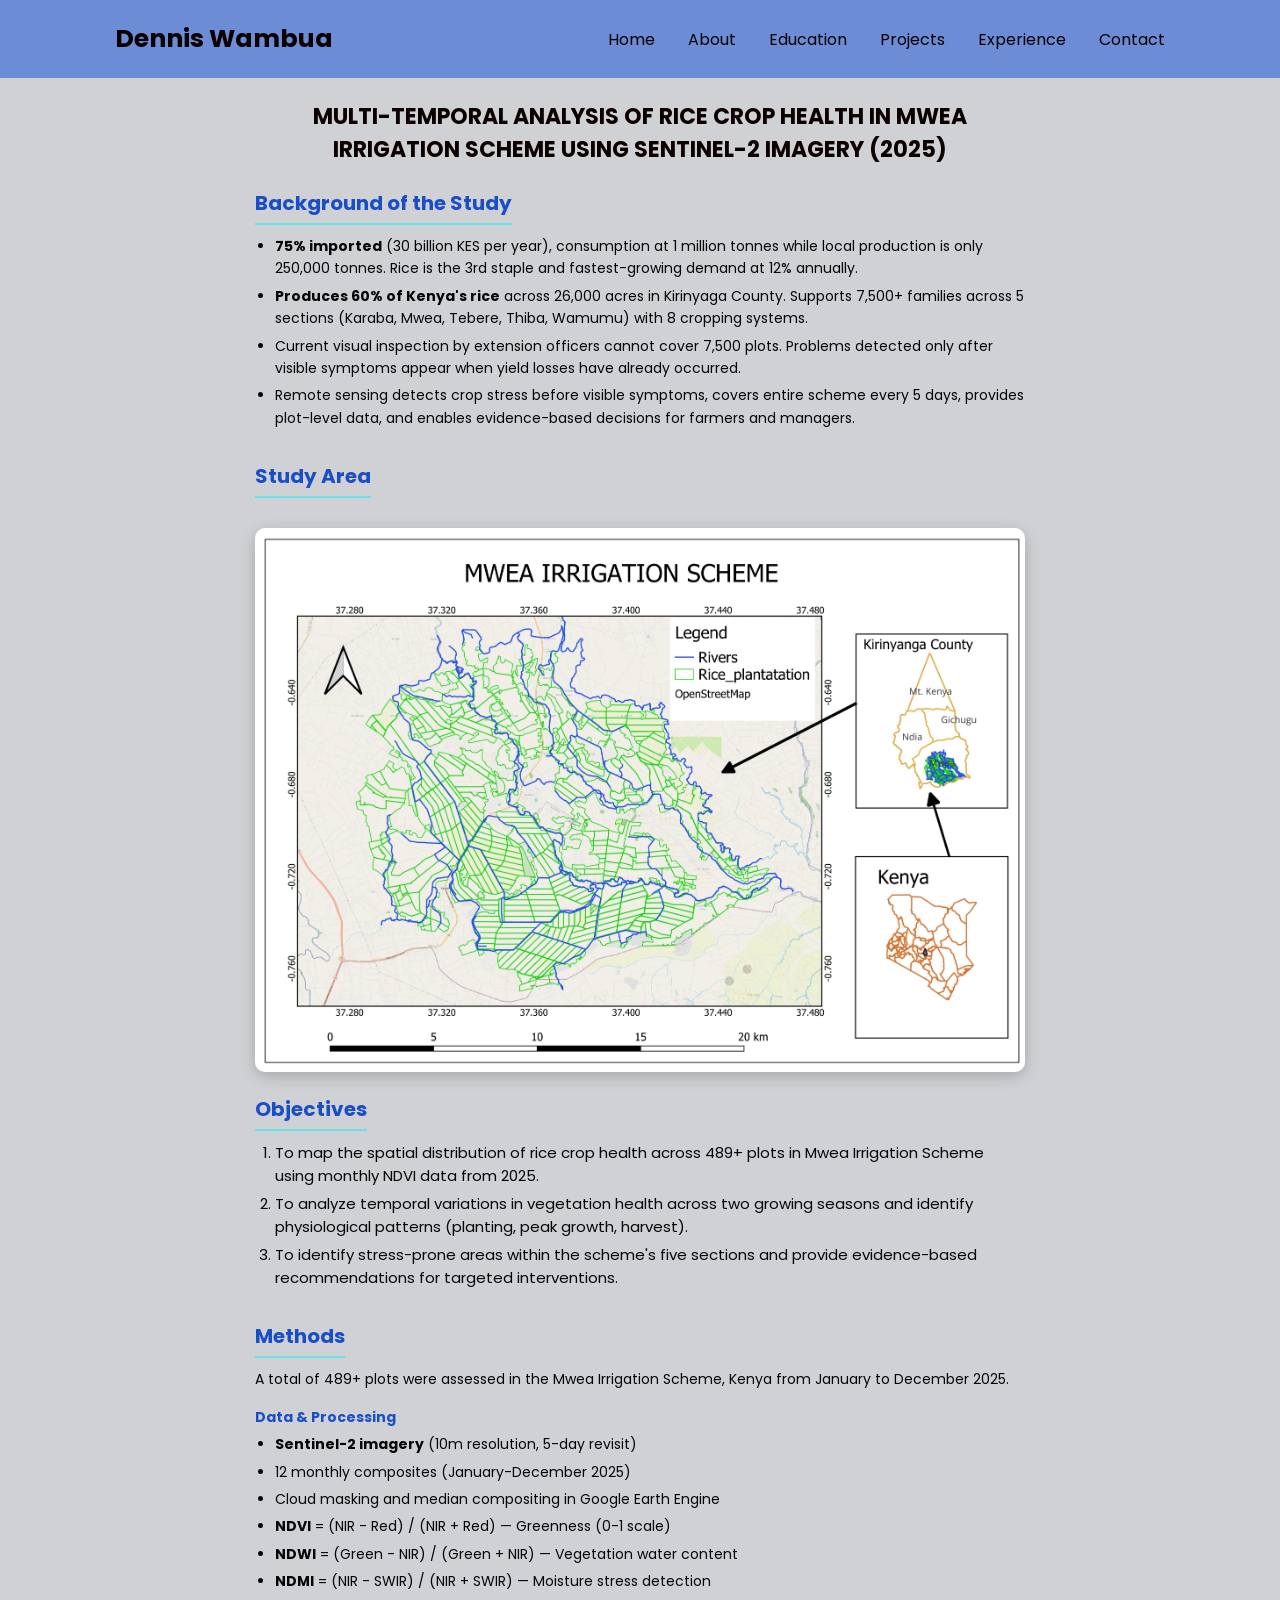
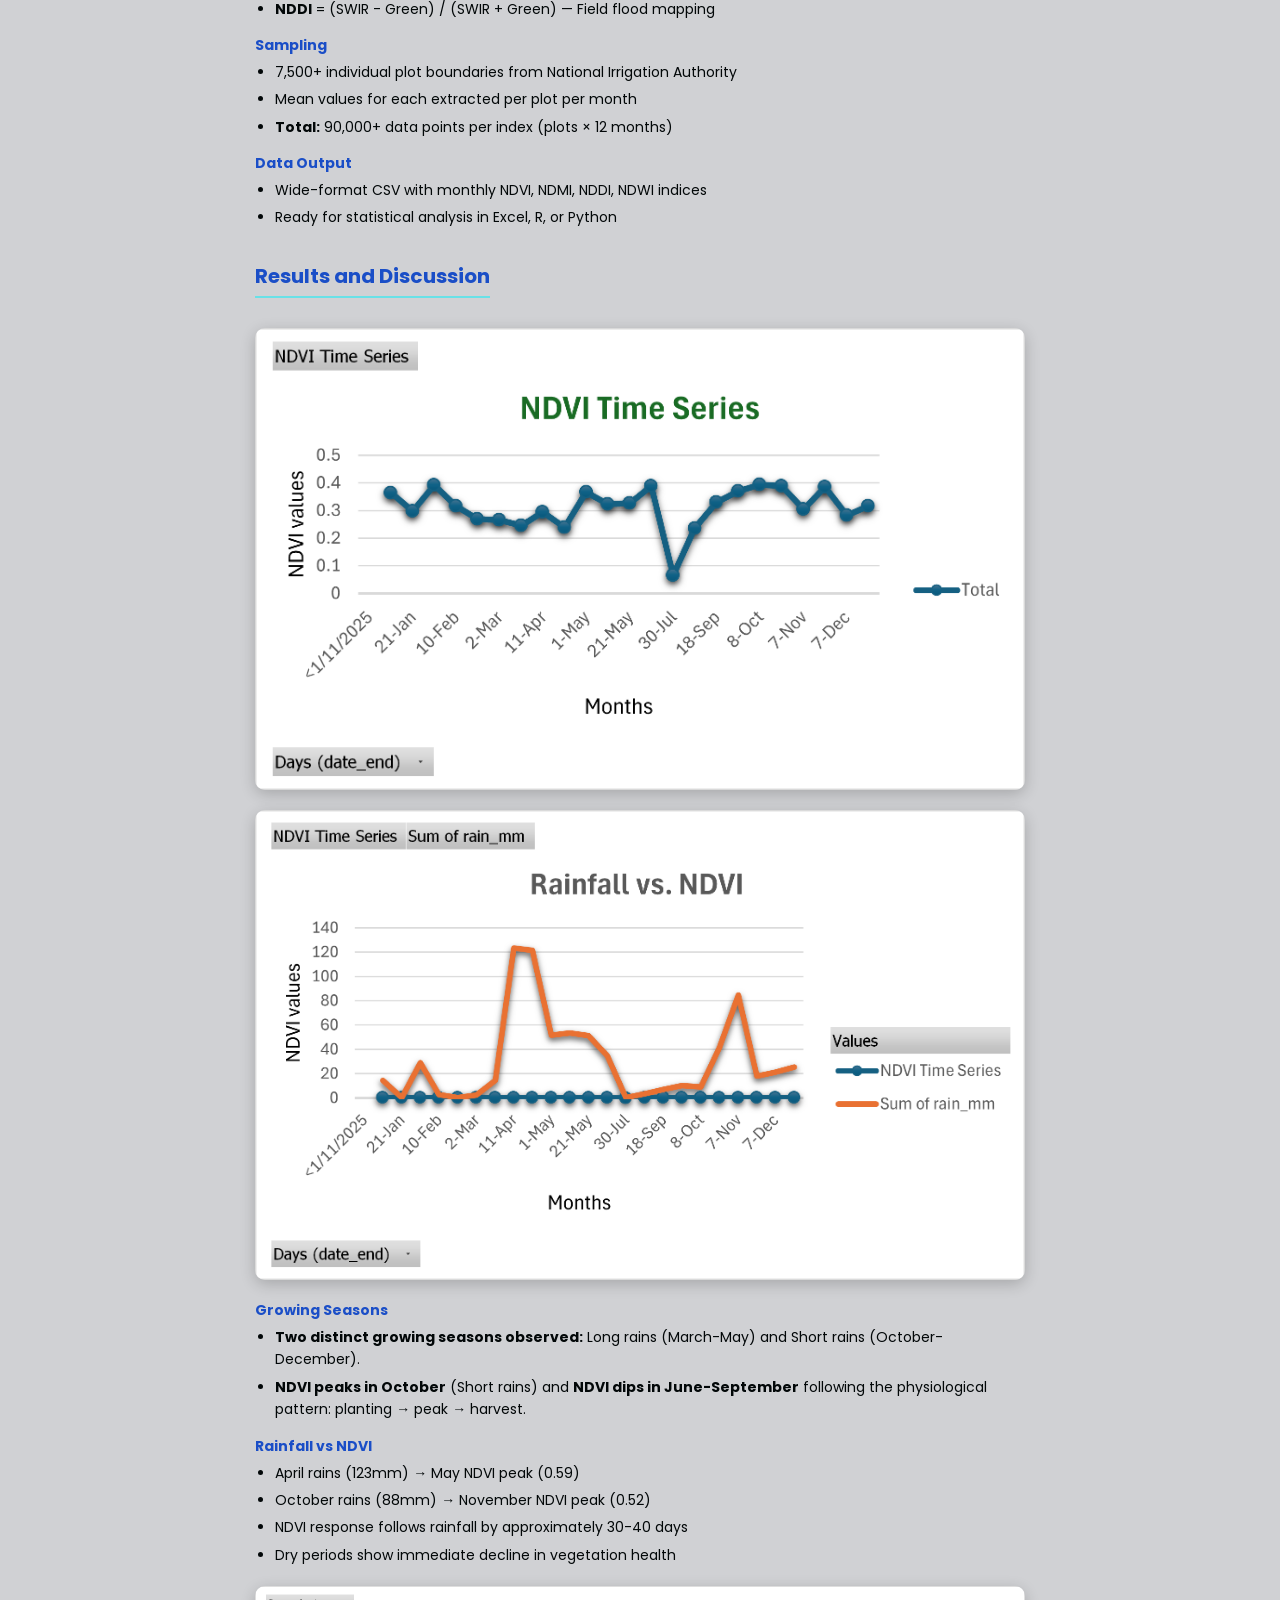
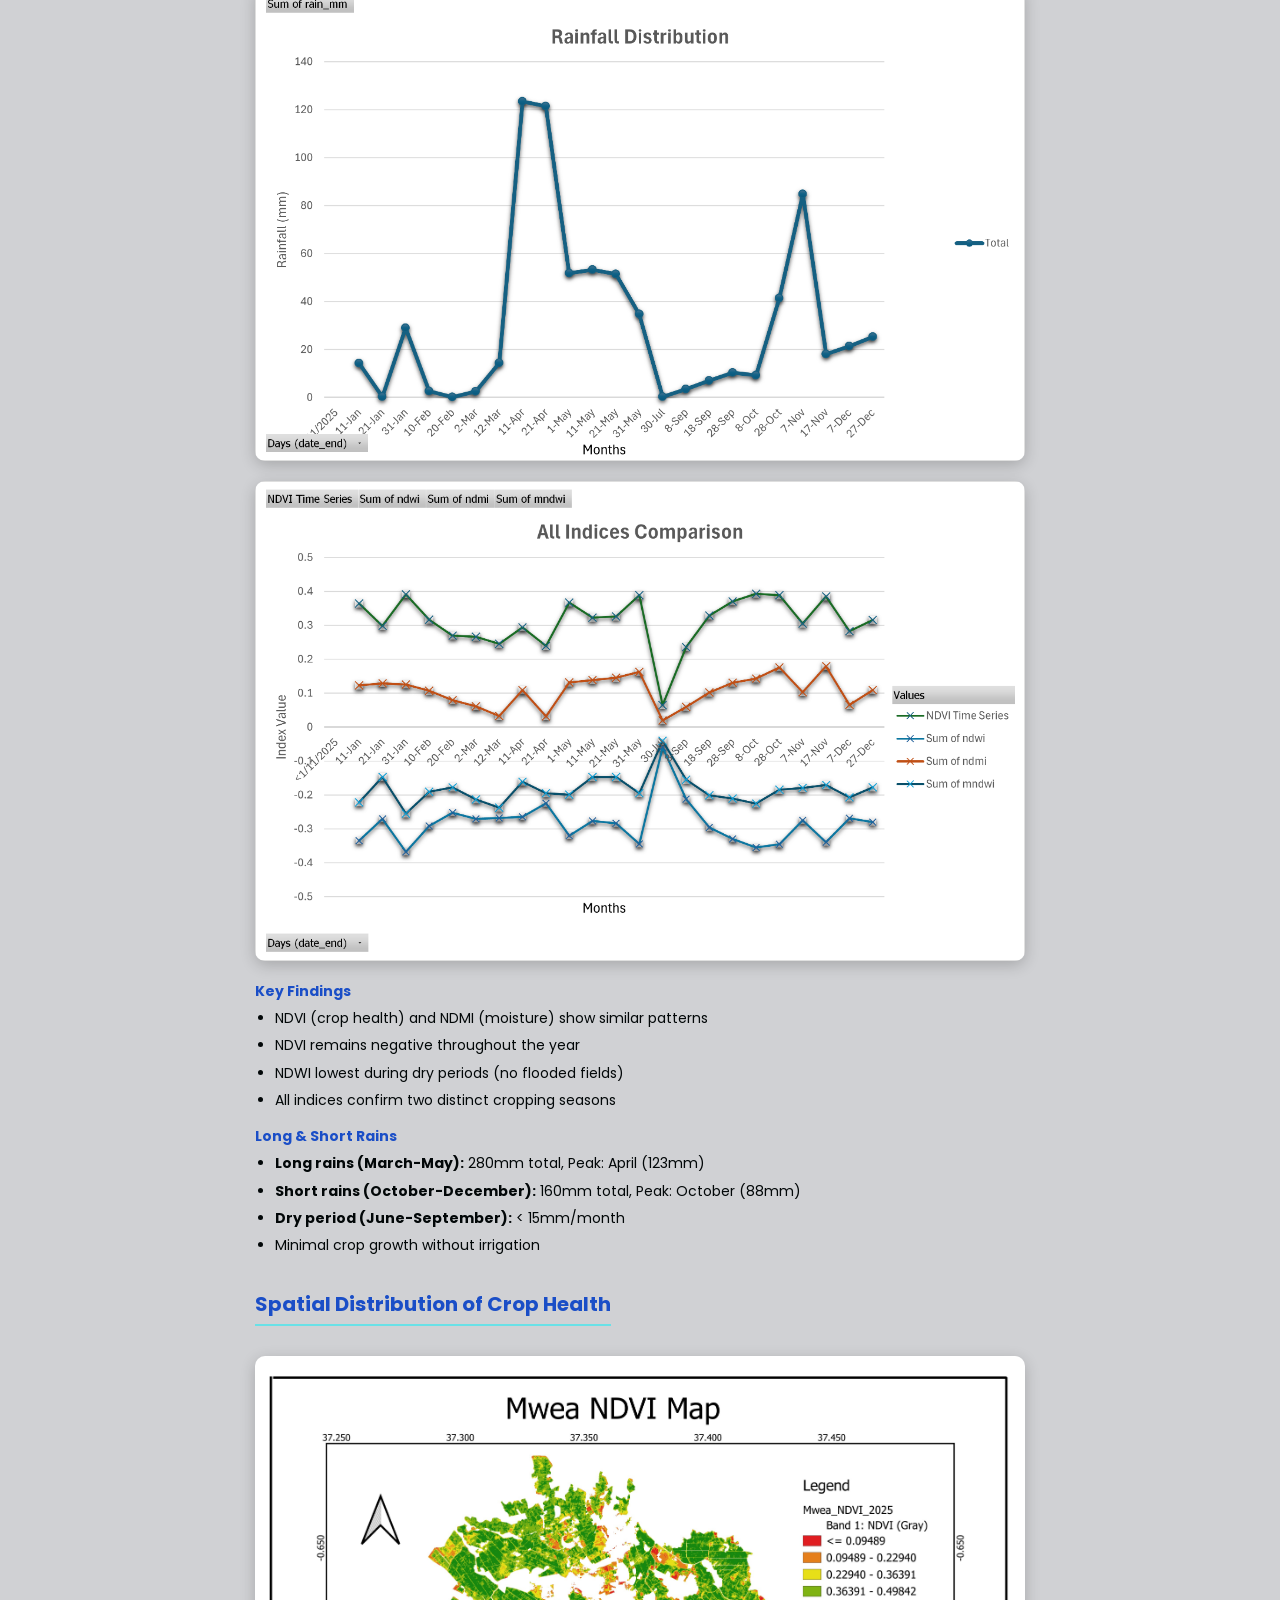
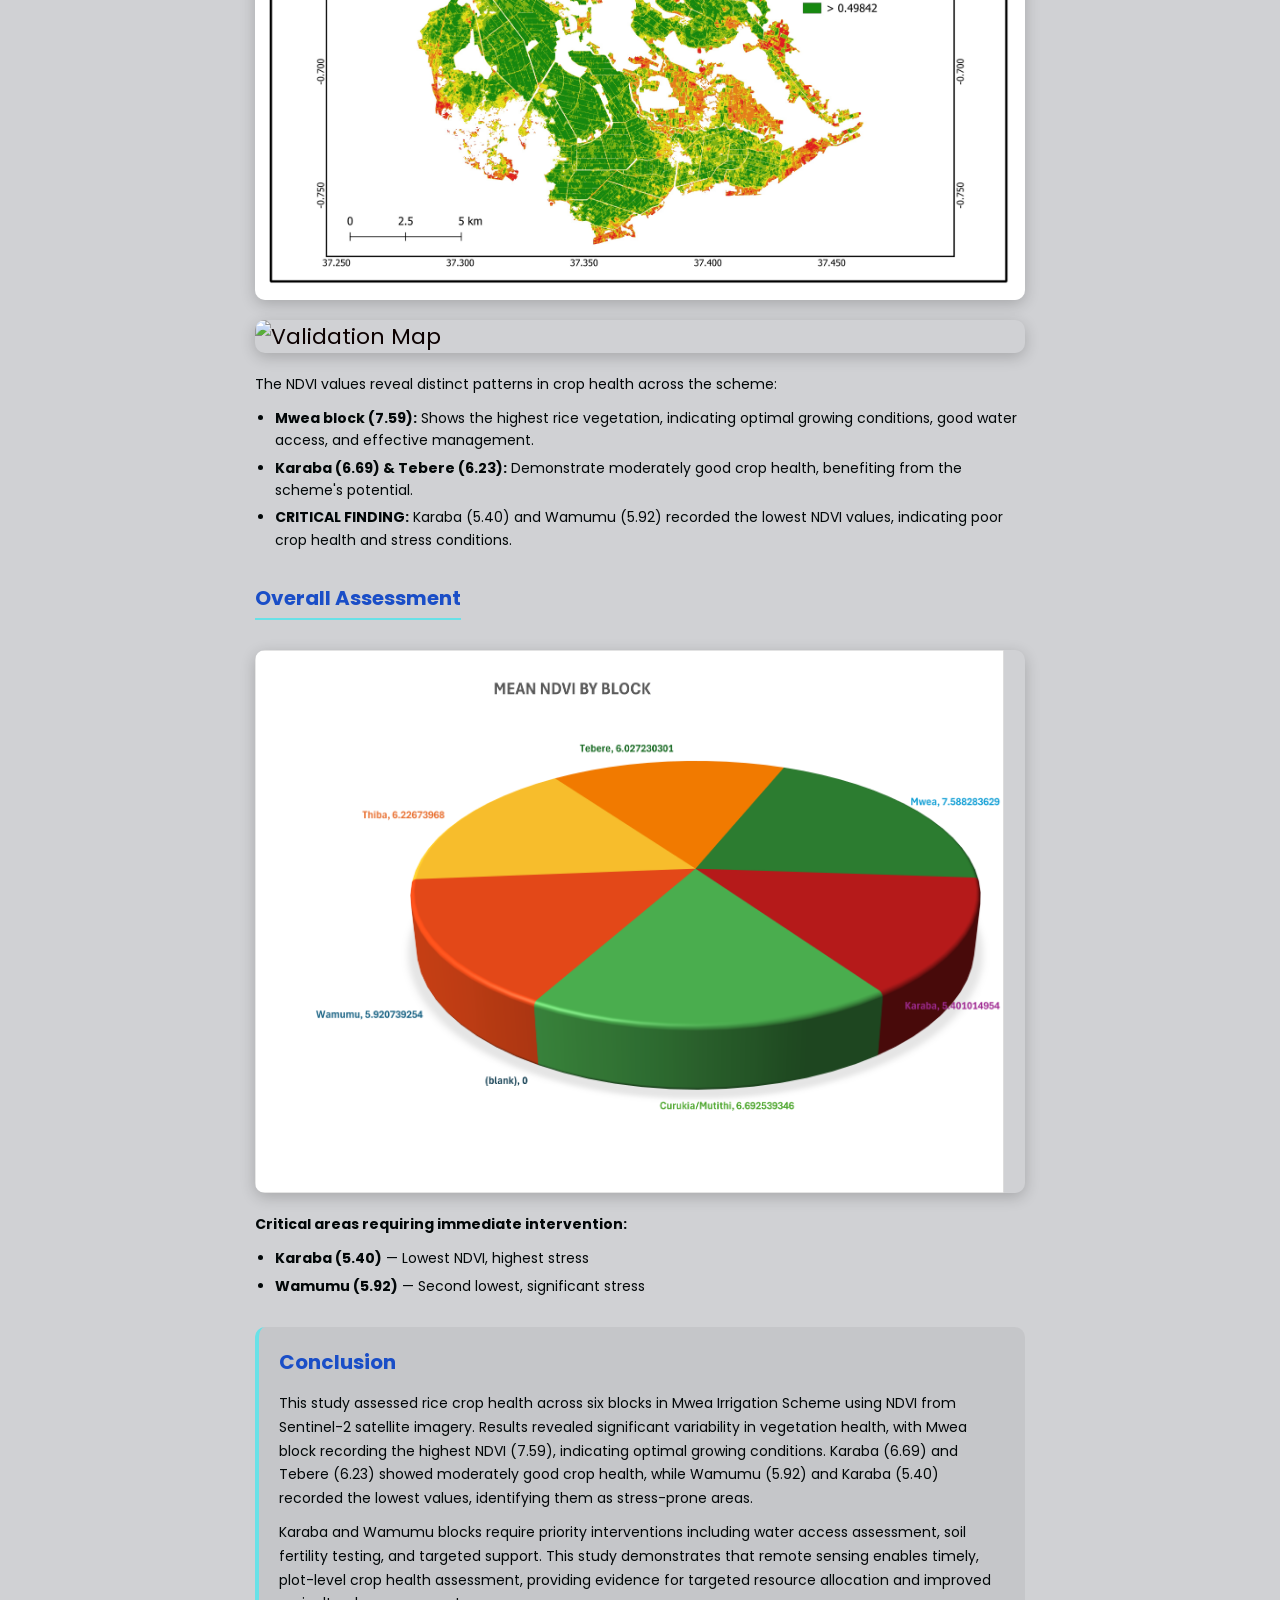
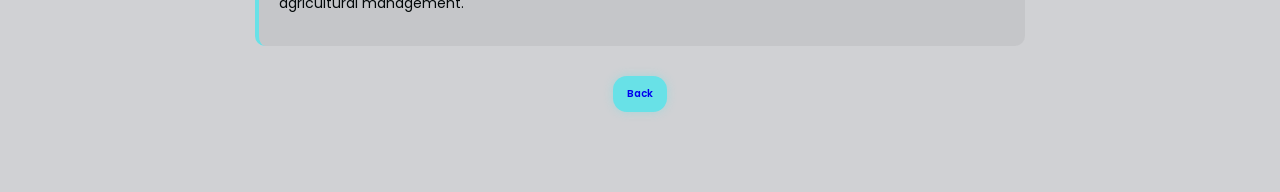
==== commit 021e5515: "updated portfolio" ====
--- a/Crop health.html
+++ b/Crop health.html
@@ -3,228 +3,193 @@
 <head>
     <meta charset="UTF-8">
     <meta name="viewport" content="width=device-width, initial-scale=1.0">
-    <title>Rice Health Analysis | Dennis Wambua</title>
-
+    <title>Rice Crop Health Analysis - Mwea Irrigation Scheme</title>
     <link rel="stylesheet" href="style.css">
+    <link href='https://unpkg.com/boxicons@2.1.4/css/boxicons.min.css' rel='stylesheet'>
 </head>
-
 <body>
 
-<!-- HEADER -->
-<header class="header">
-    <a href="index.html" class="logo">Dennis Wambua</a>
-</header>
+    <!-- Header -->
+    <header class="header">
+        <a href="index.html" class="logo">Dennis Wambua</a>
+        <i class="bx bx-menu" id="menu-icon"></i>
+        <nav class="navbar">
+            <a href="index.html#home">Home</a>
+            <a href="index.html#about">About</a>
+            <a href="index.html#education">Education</a>
+            <a href="index.html#projects">Projects</a>
+            <a href="index.html#experience">Experience</a>
+            <a href="index.html#contact">Contact</a>
+        </nav>
+    </header>
 
-<!-- PROJECT DETAILS -->
-<section class="project-details">
+    <!-- Project Details -->
+    <div class="project-details">
 
-    <h1 class="project-title">
-        Rice Crop Health Monitoring in Mwea Irrigation Scheme Using Sentinel-2 NDVI (2025)
-    </h1>
+        <!-- Title -->
+        <h1 class="project-title">MULTI-TEMPORAL ANALYSIS OF RICE CROP HEALTH IN MWEA IRRIGATION SCHEME USING SENTINEL-2 IMAGERY (2025)</h1>
 
-    <p class="project-intro">
-        Using Sentinel-2 imagery and 489+ plot-level NDVI data points across 12 months,
-         this project identifies stress-prone rice blocks in the Mwea Irrigation Scheme – enabling 
-         targeted interventions for Kenya’s most productive rice region.
-    </p>
-
-    <!-- OBJECTIVES -->
-    <div class="project-section">
-        <h2>Objectives</h2>
-        <ul>
-            <li>Monitor crop health across all rice blocks using satellite data</li>
-            <li>Identify stress-prone areas for targeted intervention</li>
-            <li>Analyze seasonal crop growth patterns</li>
-            <li>Support data-driven agricultural decision-making</li>
-        </ul>
-    </div>
-    <h2>Study Area</h2>
-        <p>
-            Mwea Irrigation Scheme, Kirinyaga County – covering approximately 26,000 acres,
-            supporting over 7,500 farming households across five major sections.
-        </p>
-        <div class="study-image">
-            <img src="Images/Mwea-study map.jpeg" alt="Study Area">
+        <!-- Background of the Study -->
+        <div class="project-section">
+            <h2>Background of the Study</h2>
+            <ul>
+                <li><strong>75% imported</strong> (30 billion KES per year), consumption at 1 million tonnes while local production is only 250,000 tonnes. Rice is the 3rd staple and fastest-growing demand at 12% annually.</li>
+                <li><strong>Produces 60% of Kenya's rice</strong> across 26,000 acres in Kirinyaga County. Supports 7,500+ families across 5 sections (Karaba, Mwea, Tebere, Thiba, Wamumu) with 8 cropping systems.</li>
+                <li>Current visual inspection by extension officers cannot cover 7,500 plots. Problems detected only after visible symptoms appear when yield losses have already occurred.</li>
+                <li>Remote sensing detects crop stress before visible symptoms, covers entire scheme every 5 days, provides plot-level data, and enables evidence-based decisions for farmers and managers.</li>
+            </ul>
         </div>
 
-    <!-- METHODOLOGY -->
-    <div class="project-section">
-        <h2>Methodology</h2>
+        <!-- Study Area -->
+        <div class="project-section">
+            <h2>Study Area</h2>
+            
+            <div class="project-images">
+                <img src="Images/Mwea-study map.jpeg" alt="Spatial Distribution Map">
+            </div>
 
-        
+        <!-- Objectives -->
+        <div class="project-section">
+            <h2>Objectives</h2>
+            <ol>
+                <li>To map the spatial distribution of rice crop health across 489+ plots in Mwea Irrigation Scheme using monthly NDVI data from 2025.</li>
+                <li>To analyze temporal variations in vegetation health across two growing seasons and identify physiological patterns (planting, peak growth, harvest).</li>
+                <li>To identify stress-prone areas within the scheme's five sections and provide evidence-based recommendations for targeted interventions.</li>
+            </ol>
+        </div>
 
-        <h3>Data Sources</h3>
-        <ul>
-            <li>Sentinel-2 imagery (10m resolution, 5-day revisit)</li>
-            <li>12 monthly cloud-free composites (Jan–Dec 2025)</li>
-            <li>Manually digitized 489+ individual rice plots from google satellite in Arcgis Pro</li>
-        </ul>
+        <!-- Methods -->
+        <div class="project-section">
+            <h2>Methods</h2>
+            
+            <p>A total of 489+ plots were assessed in the Mwea Irrigation Scheme, Kenya from January to December 2025.</p>
+            
+            <h3>Data & Processing</h3>
+            <ul>
+                <li><strong>Sentinel-2 imagery</strong> (10m resolution, 5-day revisit)</li>
+                <li>12 monthly composites (January-December 2025)</li>
+                <li>Cloud masking and median compositing in Google Earth Engine</li>
+                <li><strong>NDVI</strong> = (NIR - Red) / (NIR + Red) — Greenness (0-1 scale)</li>
+                <li><strong>NDWI</strong> = (Green - NIR) / (Green + NIR) — Vegetation water content</li>
+                <li><strong>NDMI</strong> = (NIR - SWIR) / (NIR + SWIR) — Moisture stress detection</li>
+                <li><strong>NDDI</strong> = (SWIR - Green) / (SWIR + Green) — Field flood mapping</li>
+            </ul>
+            
+            <h3>Sampling</h3>
+            <ul>
+                <li>7,500+ individual plot boundaries from National Irrigation Authority</li>
+                <li>Mean values for each extracted per plot per month</li>
+                <li><strong>Total:</strong> 90,000+ data points per index (plots × 12 months)</li>
+            </ul>
 
-        <h3>Indices Used</h3>
-        <table class="project-table">
-            <thead>
-                <tr>
-                    <th>Index</th>
-                    <th>Formula</th>
-                    <th>Purpose</th>
-                </tr>
-            </thead>
-            <tbody>
-                <tr>
-                    <td>NDVI</td>
-                    <td>(NIR – Red) / (NIR + Red)</td>
-                    <td>Crop health monitoring</td>
-                </tr>
-                <tr>
-                    <td>NDWI</td>
-                    <td>(Green – NIR) / (Green + NIR)</td>
-                    <td>Vegetation water content</td>
-                </tr>
-                <tr>
-                    <td>NDMI</td>
-                    <td>(NIR – SWIR) / (NIR + SWIR)</td>
-                    <td>Moisture stress detection</td>
-                </tr>
-                <tr>
-                    <td>MNDWI</td>
-                    <td>(Green – SWIR) / (Green + SWIR)</td>
-                    <td>Flooded field mapping</td>
-                </tr>
-            </tbody>
-        </table>
-        
-        <h3>Tools</h3>
-        <ul>
-            <li>Google Earth Engine – image processing & index computation</li>
-            <li>Arcgis pro - Digitizing the rice plots</li>
-            <li>QGIS for map making</li>
-            <li>Excel</li>
-        </ul>
+            <h3>Data Output</h3>
+            <ul>
+                <li>Wide-format CSV with monthly NDVI, NDMI, NDDI, NDWI indices</li>
+                <li>Ready for statistical analysis in Excel, R, or Python</li>
+            </ul>
+        </div>
 
-        <h3>Preprocessing</h3>
-        <ul>
-            <li>Cloud masking using QA60 band</li>
-            <li>Extracted mean index values per plot per month</li>
-            <li>Total dataset: 90,000+ observations per index</li>
-        </ul>
+        <!-- Results and Discussion -->
+        <div class="project-section">
+            <h2>Results and Discussion</h2>
+            
+            <div class="project-images">
+                <img src="Images/Picture1.png" alt="NDVI Time Series">
+                <img src="Images/Picture2.png" alt="Rainfall vs NDVI">
+            </div>
+
+            <h3>Growing Seasons</h3>
+            <ul>
+                <li><strong>Two distinct growing seasons observed:</strong> Long rains (March-May) and Short rains (October-December).</li>
+                <li><strong>NDVI peaks in October</strong> (Short rains) and <strong>NDVI dips in June-September</strong> following the physiological pattern: planting → peak → harvest.</li>
+            </ul>
+
+            <h3>Rainfall vs NDVI</h3>
+            <ul>
+                <li>April rains (123mm) → May NDVI peak (0.59)</li>
+                <li>October rains (88mm) → November NDVI peak (0.52)</li>
+                <li>NDVI response follows rainfall by approximately 30-40 days</li>
+                <li>Dry periods show immediate decline in vegetation health</li>
+            </ul>
+
+            <div class="project-images">
+                <img src="Images/Picture4.png" alt="NDVI Time Series">
+                <img src="Images/Picture3.png" alt="Rainfall vs NDVI">
+            </div>
+
+            <h3>Key Findings</h3>
+            <ul>
+                <li>NDVI (crop health) and NDMI (moisture) show similar patterns</li>
+                <li>NDVI remains negative throughout the year</li>
+                <li>NDWI lowest during dry periods (no flooded fields)</li>
+                <li>All indices confirm two distinct cropping seasons</li>
+            </ul>
+
+            <h3>Long & Short Rains</h3>
+            <ul>
+                <li><strong>Long rains (March-May):</strong> 280mm total, Peak: April (123mm)</li>
+                <li><strong>Short rains (October-December):</strong> 160mm total, Peak: October (88mm)</li>
+                <li><strong>Dry period (June-September):</strong> < 15mm/month</li>
+                <li>Minimal crop growth without irrigation</li>
+            </ul>
+        </div>
+
+        <!-- Spatial Distribution -->
+        <div class="project-section">
+            <h2>Spatial Distribution of Crop Health</h2>
+            
+            <div class="project-images">
+                <img src="Images/Mwea NDVI.jpeg" alt="Spatial Distribution Map">
+                <img src="Images/mwea/validation-map.jpg" alt="Validation Map">
+            </div>
+
+            <p>The NDVI values reveal distinct patterns in crop health across the scheme:</p>
+            <ul>
+                <li><strong>Mwea block (7.59):</strong> Shows the highest rice vegetation, indicating optimal growing conditions, good water access, and effective management.</li>
+                <li><strong>Karaba (6.69) & Tebere (6.23):</strong> Demonstrate moderately good crop health, benefiting from the scheme's potential.</li>
+                <li><strong>CRITICAL FINDING:</strong> Karaba (5.40) and Wamumu (5.92) recorded the lowest NDVI values, indicating poor crop health and stress conditions.</li>
+            </ul>
+        </div>
+
+        <!-- Pie Chart & Conclusion -->
+        <div class="project-section">
+            <h2>Overall Assessment</h2>
+            
+            <div class="project-images">
+                <img src="Images/Picture5.png" alt="Crop Health Distribution">
+            </div>
+
+            <p><strong>Critical areas requiring immediate intervention:</strong></p>
+            <ul>
+                <li><strong>Karaba (5.40)</strong> — Lowest NDVI, highest stress</li>
+                <li><strong>Wamumu (5.92)</strong> — Second lowest, significant stress</li>
+            </ul>
+        </div>
+
+        <!-- Conclusion -->
+        <div class="project-section conclusion">
+            <h2>Conclusion</h2>
+            <p>This study assessed rice crop health across six blocks in Mwea Irrigation Scheme using NDVI from Sentinel-2 satellite imagery. Results revealed significant variability in vegetation health, with Mwea block recording the highest NDVI (7.59), indicating optimal growing conditions. Karaba (6.69) and Tebere (6.23) showed moderately good crop health, while Wamumu (5.92) and Karaba (5.40) recorded the lowest values, identifying them as stress-prone areas.</p>
+            <p>Karaba and Wamumu blocks require priority interventions including water access assessment, soil fertility testing, and targeted support. This study demonstrates that remote sensing enables timely, plot-level crop health assessment, providing evidence for targeted resource allocation and improved agricultural management.</p>
+        </div>
+
+        <!-- Back Button -->
+        <div class="back-btn">
+            <a href="index.html#projects">Back</a>
+        </div>
+
     </div>
 
-    <!-- ANALYSIS -->
-    <div class="project-section">
-        <h2>Analysis</h2>
-        <ul>
-            <li>Computed monthly NDVI, NDWI, NDMI, MNDWI for each plot</li>
-            <li>Aggregated results by irrigation blocks</li>
-            <li>Compared NDVI trends with rainfall patterns</li>
-            <li>Identified crop growth stages (planting → peak → harvest)</li>
-            <li>Ranked blocks based on average NDVI</li>
-        </ul>
-    </div>
+    <!-- JavaScript for mobile menu -->
+    <script>
+        let menuIcon = document.querySelector('#menu-icon');
+        let navbar = document.querySelector('.navbar');
 
-    <!-- RESULTS -->
-    <div class="project-section">
-        <h2>Results & Findings</h2>
-
-        <h3>Seasonal Patterns</h3>
-        <ul>
-            <li>Peak NDVI in April–May (long rains)</li>
-            <li>Second peak in October–November (short rains)</li>
-            <li>Low NDVI during dry season (June–September)</li>
-         <div class="study-image">
-            <img src="Images/Picture1.png" alt="NDVI Chart">
-        </div>
-        </ul>
-
-        <h3>Crop Health Ranking</h3>
-        <table class="project-table">
-            <thead>
-                <tr>
-                    <th>Block</th>
-                    <th>Scaled NDVI</th>
-                    <th>Status</th>
-                </tr>
-            </thead>
-            <tbody>
-                <tr>
-                    <td>Mwea</td>
-                    <td>7.59</td>
-                    <td>Healthiest – optimal conditions</td>
-                </tr>
-                <tr>
-                    <td>Cunkia/Mutithi</td>
-                    <td>6.69</td>
-                    <td>Moderately good</td>
-                </tr>
-                <tr>
-                    <td>Thiba</td>
-                    <td>6.23</td>
-                    <td>Moderately good</td>
-                </tr>
-                <tr>
-                    <td>Wamumu</td>
-                    <td>5.92</td>
-                    <td>Stressed – priority intervention</td>
-                </tr>
-                <tr>
-                    <td>Karaba</td>
-                    <td>5.40</td>
-                    <td>Most stressed – critical priority</td>
-                </tr>
-            </tbody>
-        </table>
-          
-        <h3>Key Insights</h3>
-        <ul>
-            <li>Strong correlation between NDVI and moisture indices</li>
-            <li>Water availability is the main driver of crop performance</li>
-            <li>Clear spatial variation in crop health across blocks</li>
-        </ul>
-    </div>
-
-    <!-- CONCLUSION -->
-    <div class="project-section conclusion">
-        <h2>Conclusion & Recommendations</h2>
-
-        <p>
-            The analysis reveals strong spatial disparities in crop health across the Mwea Irrigation Scheme.
-            While Mwea block shows optimal performance, Karaba and Wamumu consistently exhibit stress,
-            likely due to water limitations or soil conditions.
-        </p>
-
-        <h3>Limitations</h3>
-        <ul>
-            <li>No ground-truth validation data</li>
-            <li>NDVI saturation at high biomass levels</li>
-            <li>Monthly composites may miss short-term stress events</li>
-        </ul>
-
-        <h3>Recommendations</h3>
-        <ul>
-            <li>Prioritize intervention in Karaba and Wamumu blocks</li>
-            <li>Implement real-time satellite monitoring (5-day updates)</li>
-            <li>Train extension officers to use NDVI-based decision tools</li>
-        </ul>
-    </div>
-
-    <!-- MAPS -->
-    <div class="project-section">
-        <h2>Maps & Visual Outputs</h2>
-
-        <div class="project-images">
-            <img src="Images/Mwea NDVI.jpeg" alt="NDVI Map">
-            <img src="Images/Picture5.png" alt="NDVI Map">
-            <img src="Images/Picture2.png" alt="NDVI Map">
-             <img src="Images/Picture3.png" alt="NDVI Map">
-              <img src="Images/Picture4.png" alt="NDVI Map">
-        </div>
-    </div>
-
-    <!-- BACK BUTTON -->
-    <div class="back-btn">
-        <a href="index.html#projects">Back</a>
-    </div>
-
-</section>
+        menuIcon.onclick = () => {
+            menuIcon.classList.toggle('bx-x');
+            navbar.classList.toggle('active');
+        };
+    </script>
 
 </body>
 </html>
--- a/style.css
+++ b/style.css
@@ -855,3 +855,231 @@
     }
 }
 
+.body {
+    background: #d0d1d4;
+    color: #0c0101;
+}
+
+.project-details {
+    padding: 10rem 9% 5rem;
+    max-width: 1000px;
+    margin: auto;
+}
+
+        /* Title */
+.project-title {
+    font-size: 2.2rem;
+    font-weight: 700;
+    margin-bottom: 2rem;
+    color: #0c0101;
+    text-align: center;
+}
+
+        /* Author info - removed from page 1 as requested */
+.project-author {
+    text-align: center;
+    font-size: 1.4rem;
+    color: #1a4ec7;
+    margin-bottom: 3rem;
+}
+
+.project-intro {
+    font-size: 1.4rem;
+    color: #020101;
+    margin-bottom: 3rem;
+}
+
+        /* Sections */
+.project-section {
+    margin-bottom: 3rem;
+}
+
+.project-section h2 {
+    font-size: 2rem;
+    margin-bottom: 1rem;
+    color: #1a4ec7;
+    border-bottom: 2px solid #68e1e7;
+    display: inline-block;
+    padding-bottom: 0.5rem;
+}
+
+.project-section h3 {
+    font-size: 1.4rem;
+    margin-top: 1.5rem;
+    margin-bottom: 0.5rem;
+    color: #1a4ec7;
+}
+
+.project-section h4 {
+    font-size: 1.4rem;
+    margin-top: 1rem;
+    margin-bottom: 0.5rem;
+    color: #0c0101;
+}
+
+.project-section p {
+    font-size: 1.4rem;
+    color: #020708;
+    margin-bottom: 1rem;
+}
+
+.project-section ul {
+    padding-left: 2rem;
+    margin-bottom: 1rem;
+}
+
+.project-section ul li {
+    font-size: 1.4rem;
+    color: #020708;
+    margin-bottom: 0.5rem;
+}
+
+        /* Images */
+.project-images {
+    display: grid;
+    grid-template-columns: 1fr;
+    gap: 2rem;
+    margin: 2rem 0;
+}
+
+.project-images img {
+    width: 100%;
+    border-radius: 1rem;
+    box-shadow: 0 4px 15px rgba(0,0,0,0.2);
+    transition: 0.3s ease;
+}
+
+.project-images img:hover {
+    transform: scale(1.02);
+}
+
+        /* Image placeholder for maps */
+.image-placeholder {
+    background: #e8e8e8;
+    border: 2px dashed #1a4ec7;
+    border-radius: 1rem;
+    padding: 4rem 2rem;
+    text-align: center;
+    font-size: 1.4rem;
+    color: #1a4ec7;
+    cursor: pointer;
+    transition: 0.3s;
+}
+
+.image-placeholder:hover {
+    background: #d0d1d4;
+}
+
+        /* Conclusion box */
+.conclusion {
+    background: rgba(0, 0, 0, 0.05);
+    padding: 2rem;
+    border-left: 4px solid #68e1e7;
+    border-radius: 1rem;
+    margin-top: 2rem;
+}
+
+.conclusion h2 {
+    border-bottom: none;
+    display: block;
+}
+
+        /* Back button */
+.back-btn {
+    display: block;
+    width: fit-content;
+    margin: 1rem auto;
+    padding: 1rem 1.4rem;
+    background: #68e1e7;
+    color: #1a4ec7;
+    border-radius: 1.4rem;
+    text-decoration: none;
+    font-size: 1rem;
+    font-weight: 600;
+    transition: 0.3s ease;
+    box-shadow: 0 0 1rem rgba(104, 225, 231, 0.4);
+}
+
+.back-btn:hover {
+    transform: scale(1.05);
+    box-shadow: none;
+}
+
+        /* Mobile */
+@media (max-width: 768px) {
+    .project-details {
+        padding: 1rem 1% 1rem;
+    }
+    .project-title {
+        font-size: 2rem;
+    }
+    .project-section h2 {
+        font-size: 1.6rem;
+    }
+    .project-section p, 
+    .project-section ul li {
+        font-size: 1.6rem;
+    }
+    .image-placeholder {
+        padding: rem 1rem;
+        font-size: 1.2rem;
+    }
+    .logo {
+        font-size: 2.5rem;
+        color: var(--text-color);
+        font-weight: 700;
+        align-items: center;
+    }
+    
+    .project-author {
+    text-align: center;
+    font-size: 1.6rem;
+    color: #1a4ec7;
+    margin-bottom: 3rem;
+}
+}
+
+/* ===== NYERI FOREST COVER PROJECT ===== */
+
+/* Author box styling */
+.author-box {
+    background: rgba(0, 0, 0, 0.05);
+    padding: 1rem;
+    border-radius: 1rem;
+    margin-top: 1rem;
+}
+
+.author-box h2 {
+    border-bottom: none;
+    display: block;
+    font-size: 1.6rem;
+}
+
+.author-box p {
+    font-size: 1.6rem;
+    margin-bottom: 0.5rem;
+}
+
+/* Ordered list styling */
+.project-section ol {
+    padding-left: 2rem;
+    margin-bottom: 1rem;
+}
+
+.project-section ol li {
+    font-size: 1.5rem;
+    
+    color: #020708;
+    margin-bottom: 0.5rem;
+}
+
+/* Mobile adjustments */
+@media (max-width: 768px) {
+    .author-box h2 {
+        font-size: 1.8rem;
+    }
+    
+    .project-section ol li {
+        font-size: 1.3rem;
+    }
+}
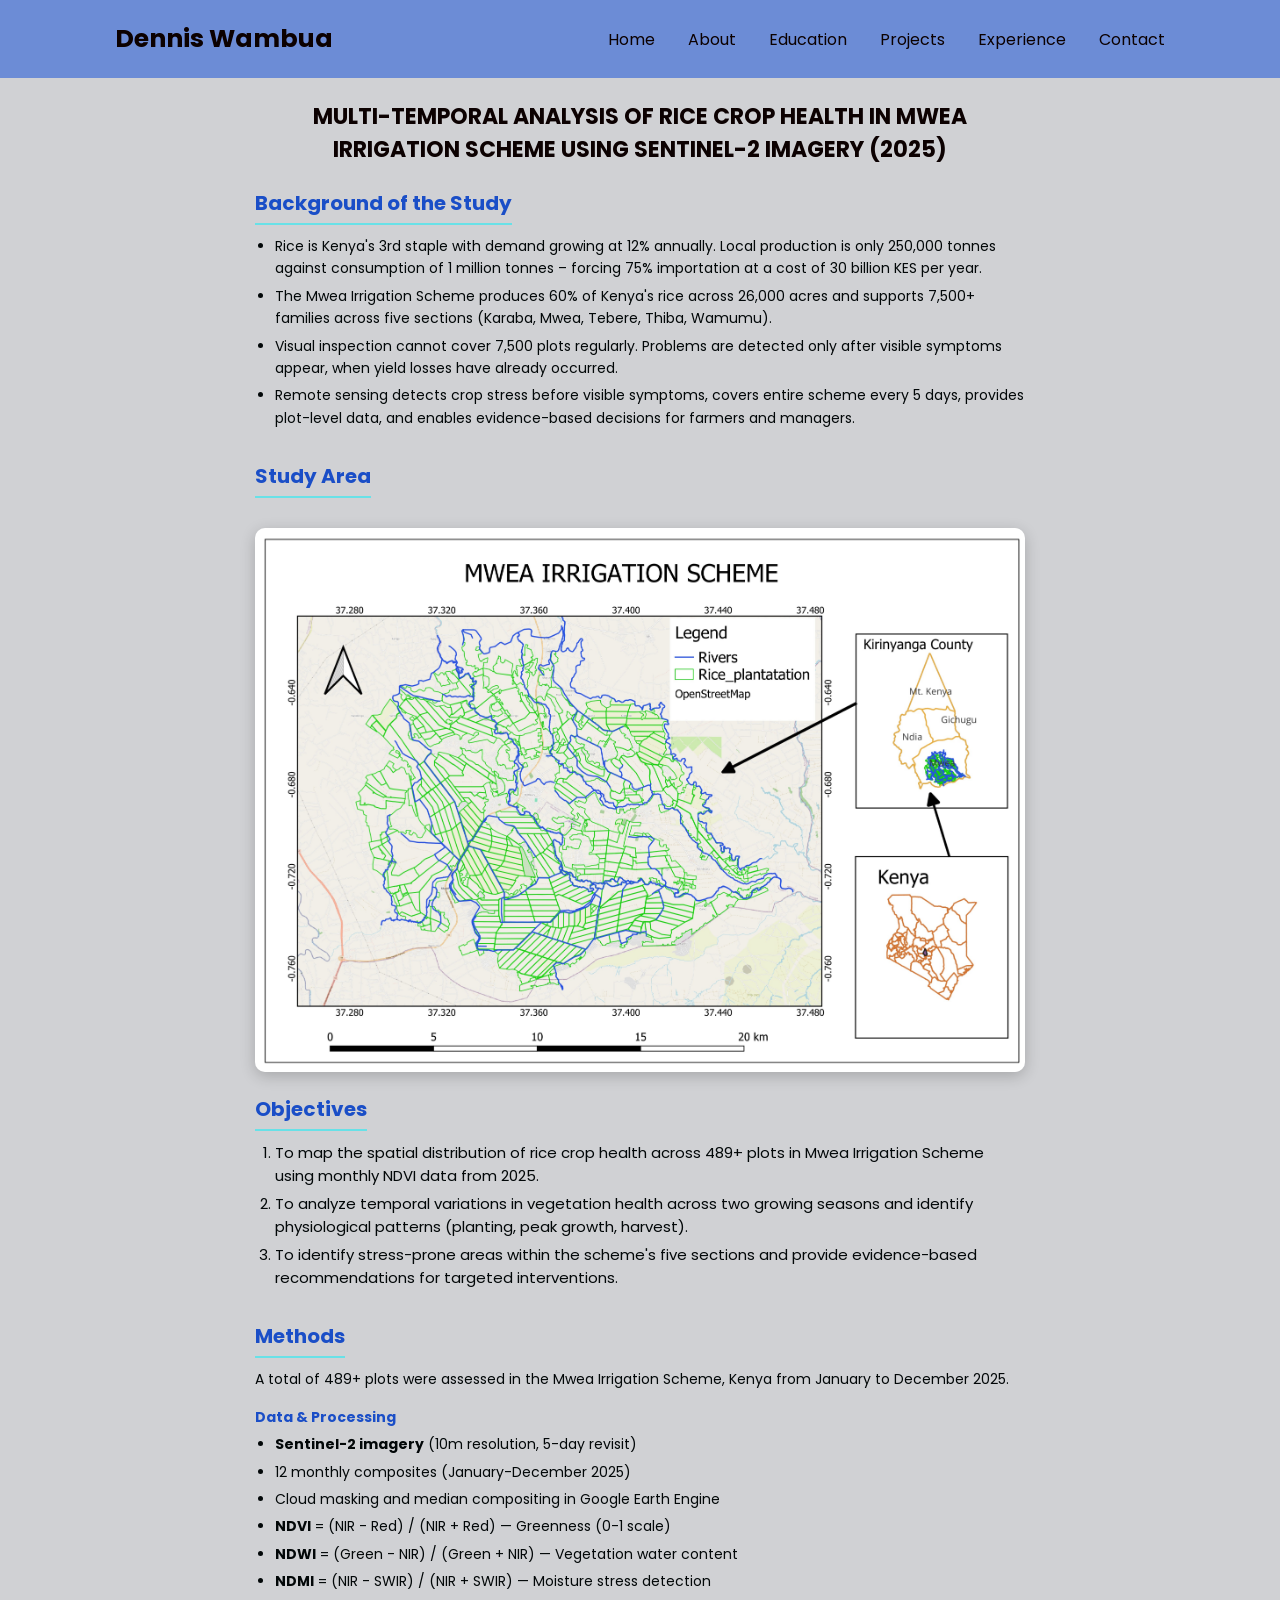
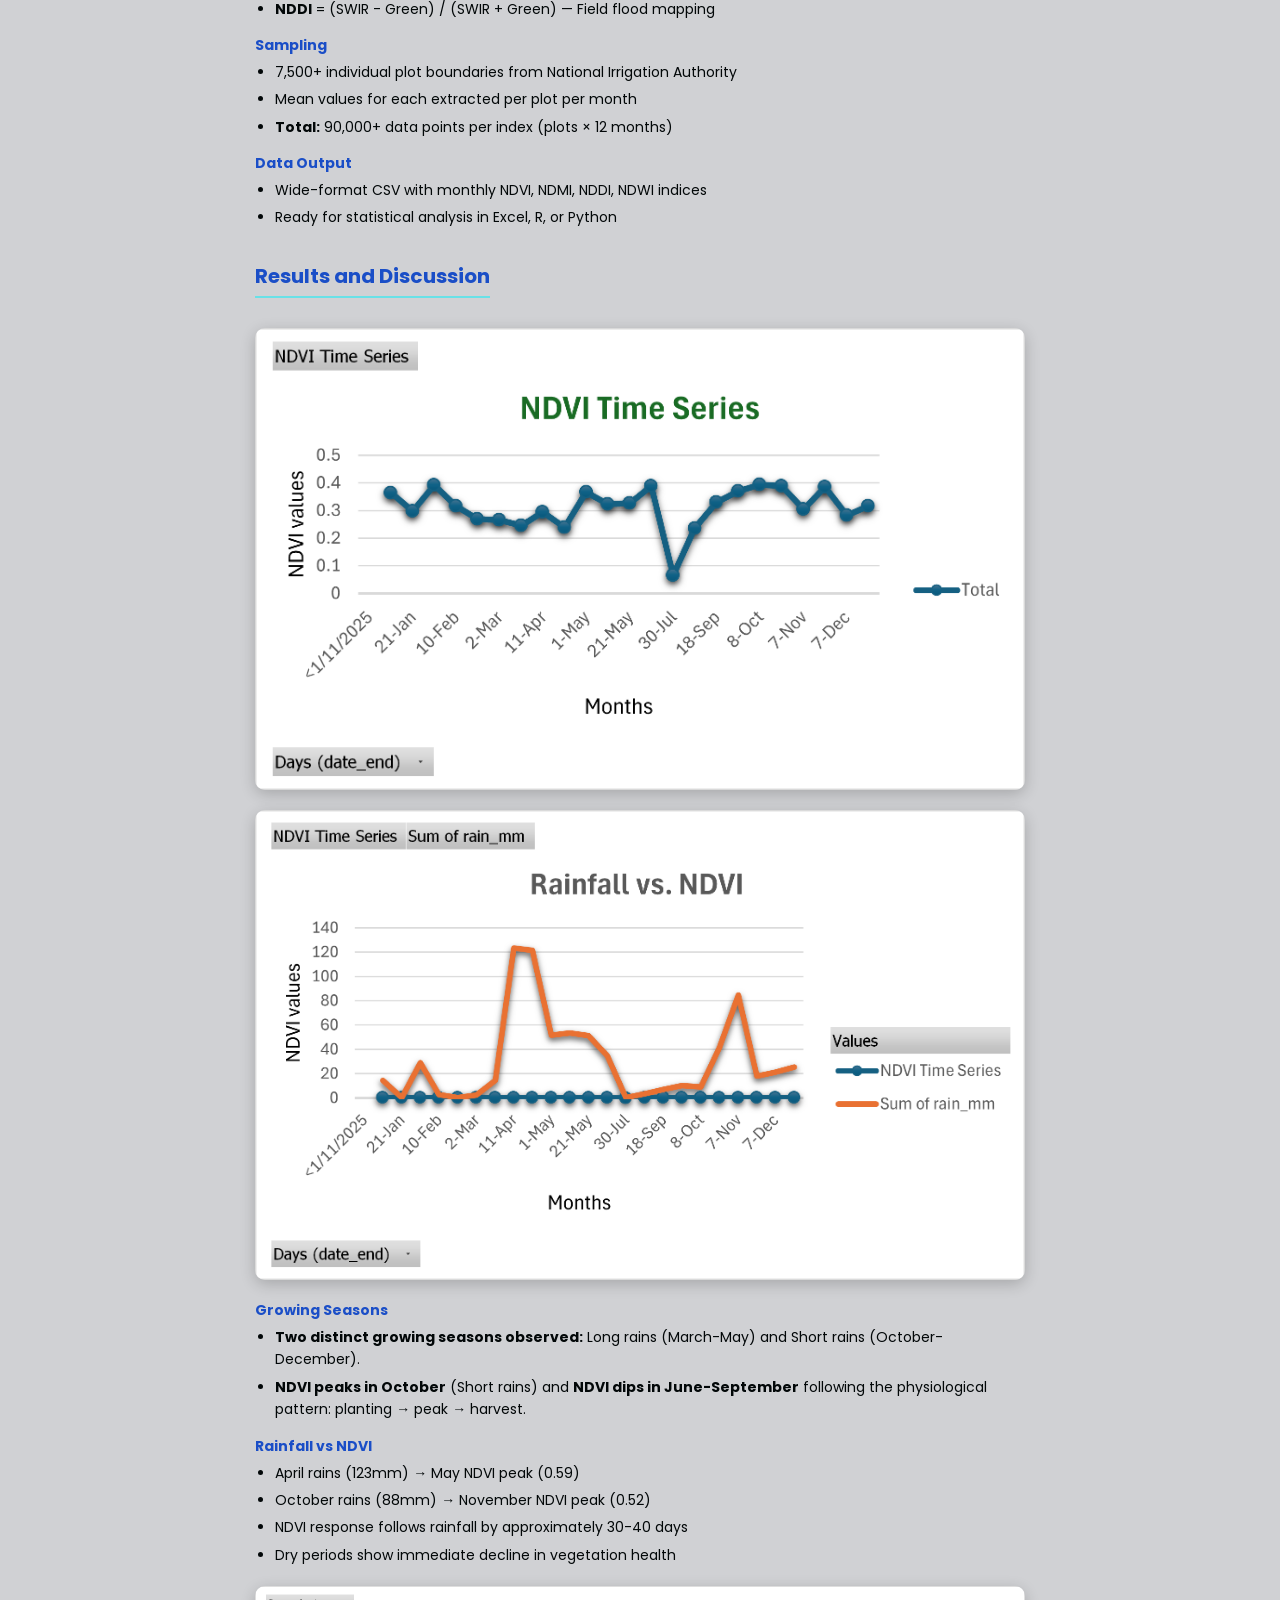
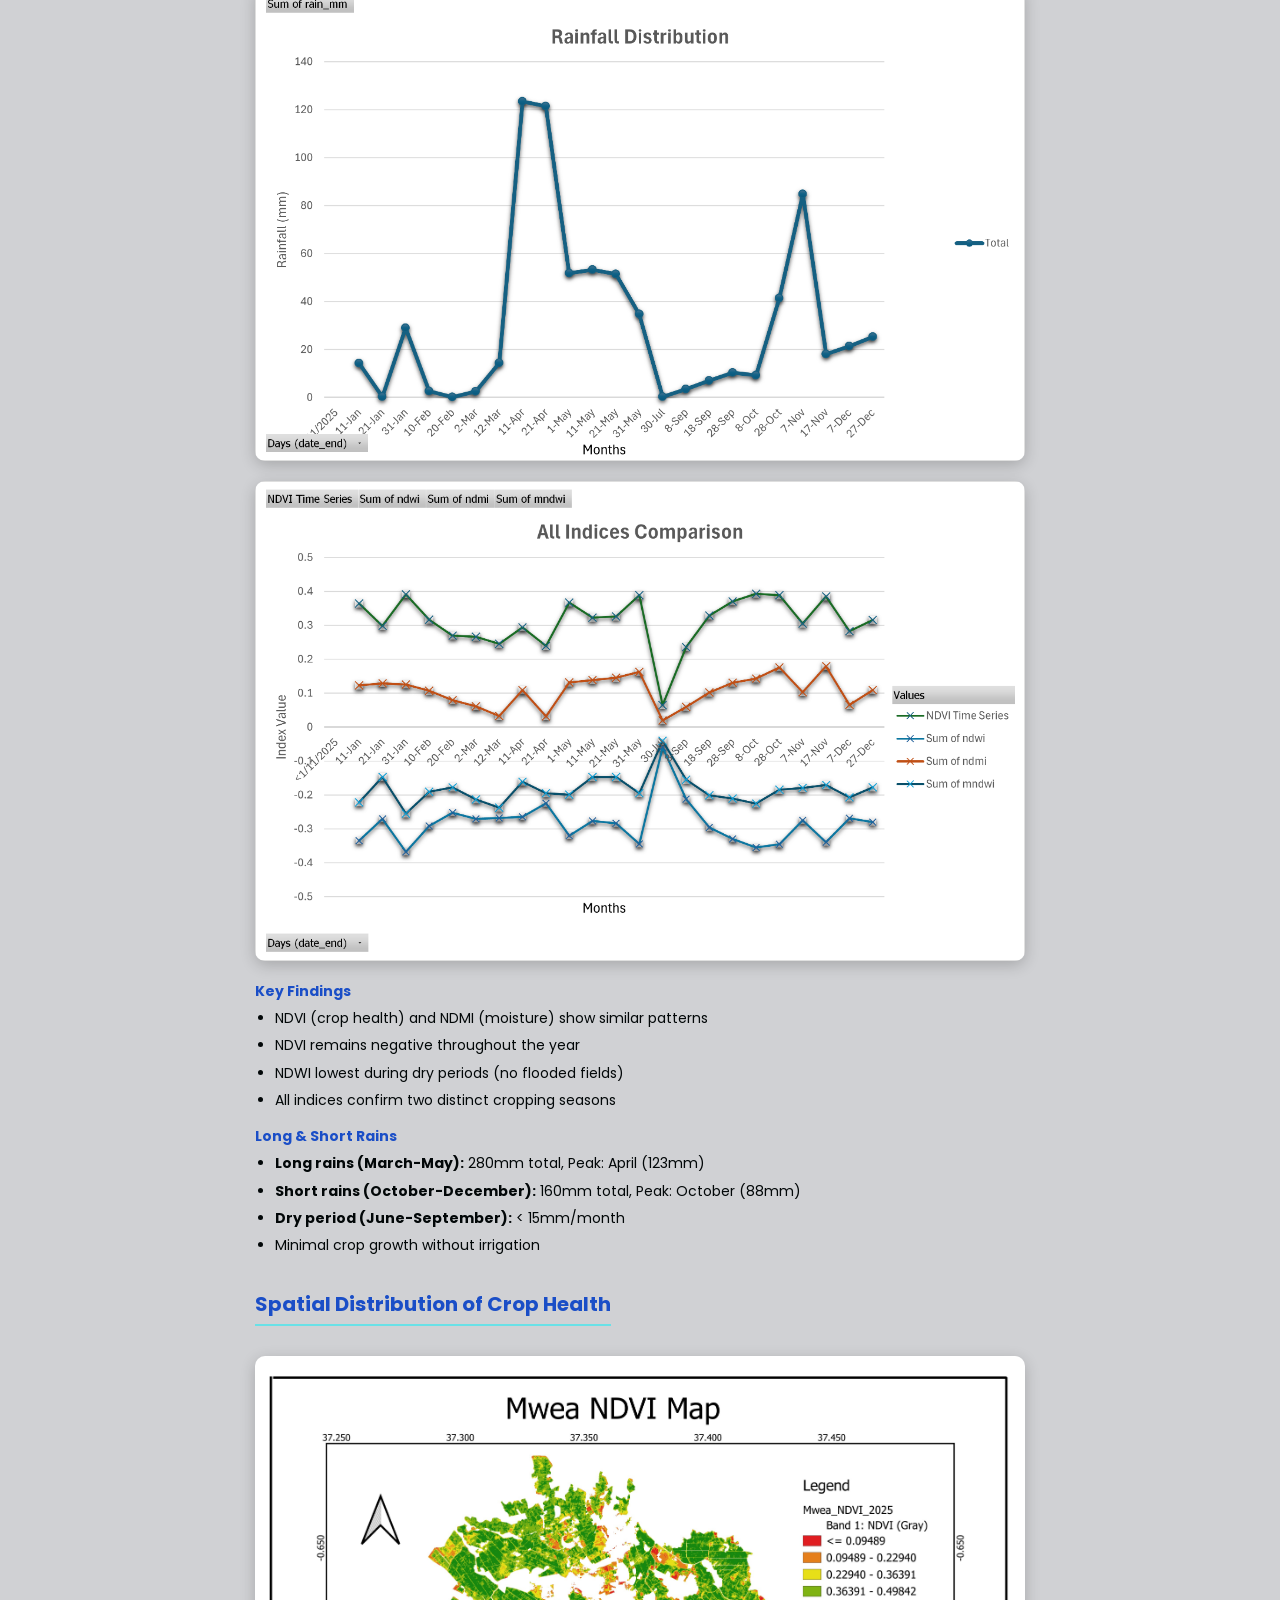
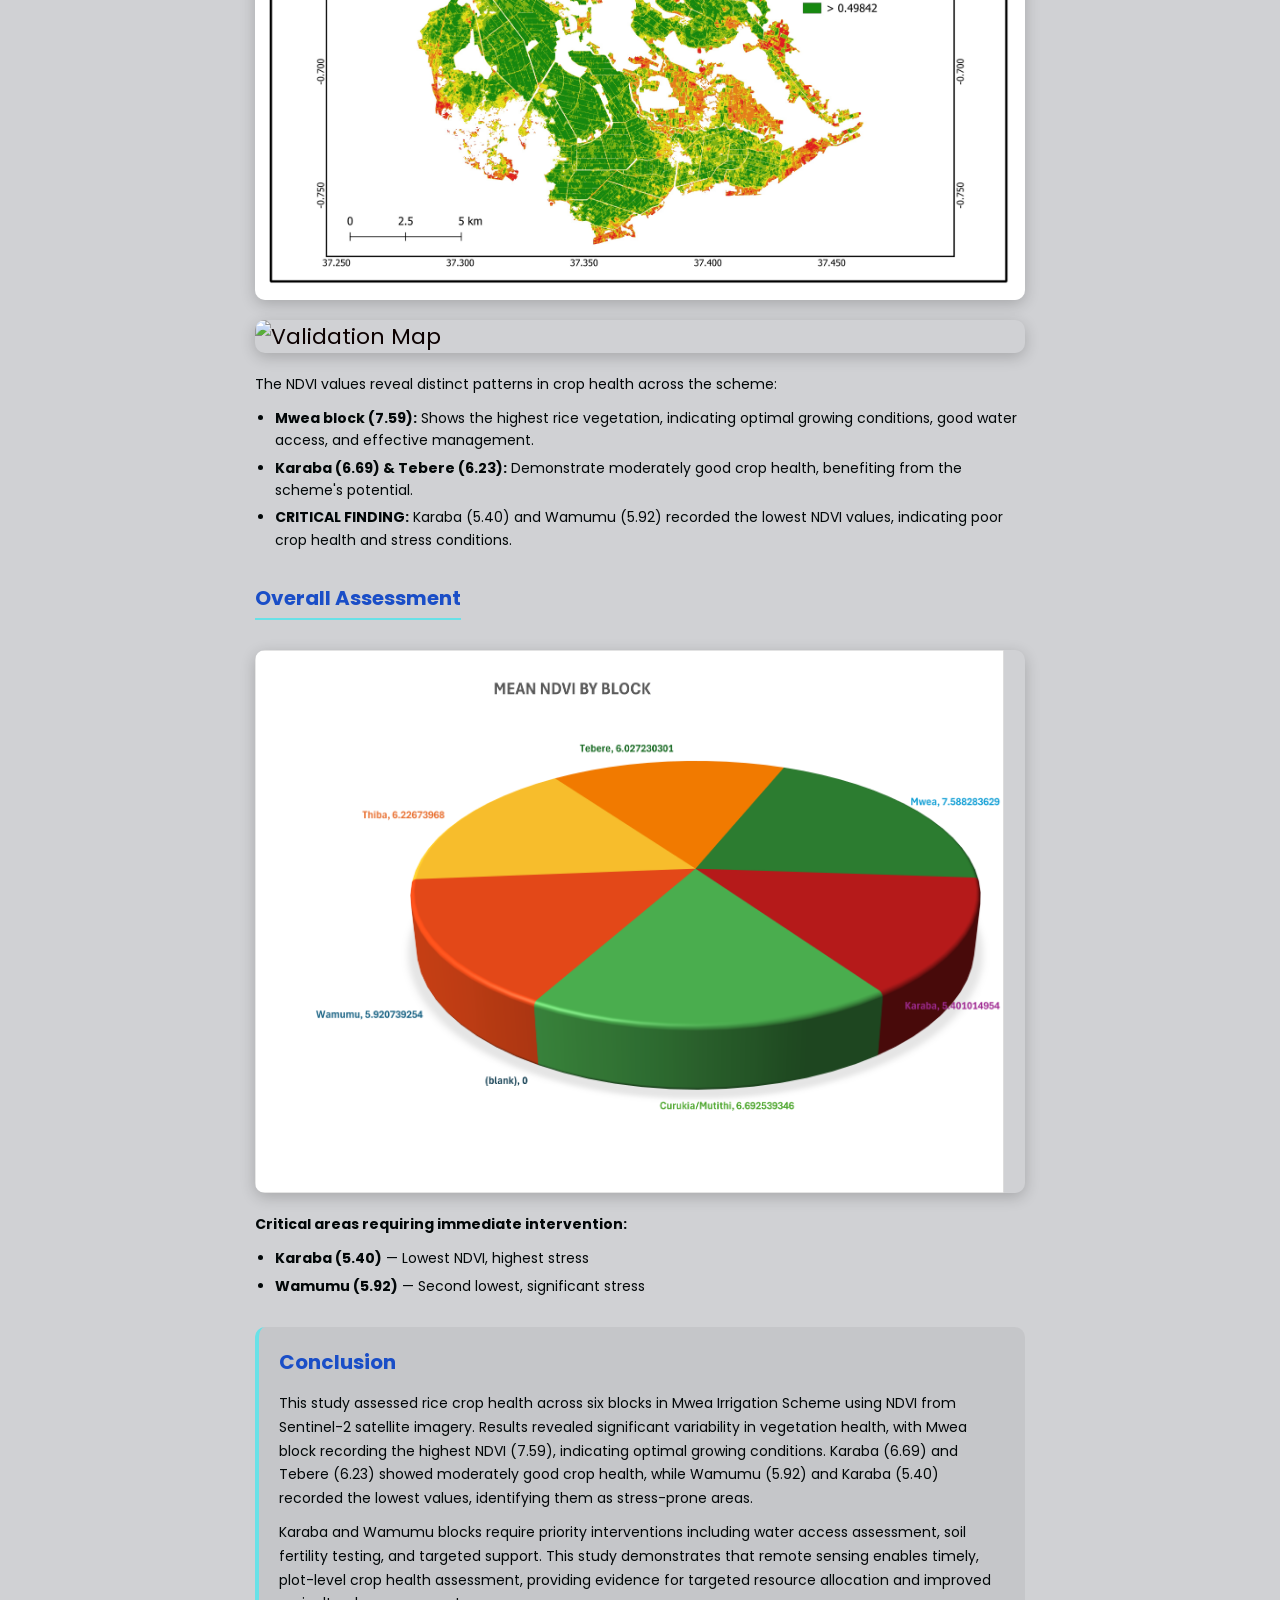
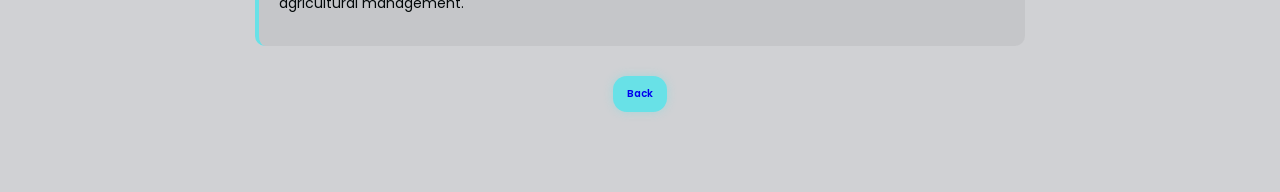
==== commit 257dcd3e: "updated porfolio" ====
--- a/Crop health.html
+++ b/Crop health.html
@@ -33,9 +33,9 @@
         <div class="project-section">
             <h2>Background of the Study</h2>
             <ul>
-                <li><strong>75% imported</strong> (30 billion KES per year), consumption at 1 million tonnes while local production is only 250,000 tonnes. Rice is the 3rd staple and fastest-growing demand at 12% annually.</li>
-                <li><strong>Produces 60% of Kenya's rice</strong> across 26,000 acres in Kirinyaga County. Supports 7,500+ families across 5 sections (Karaba, Mwea, Tebere, Thiba, Wamumu) with 8 cropping systems.</li>
-                <li>Current visual inspection by extension officers cannot cover 7,500 plots. Problems detected only after visible symptoms appear when yield losses have already occurred.</li>
+                <li>Rice is Kenya's 3rd staple with demand growing at 12% annually. Local production is only 250,000 tonnes against consumption of 1 million tonnes – forcing 75% importation at a cost of 30 billion KES per year.</li>
+                <li>The Mwea Irrigation Scheme produces 60% of Kenya's rice across 26,000 acres and supports 7,500+ families across five sections (Karaba, Mwea, Tebere, Thiba, Wamumu).</li>
+                <li>Visual inspection cannot cover 7,500 plots regularly. Problems are detected only after visible symptoms appear, when yield losses have already occurred.</li>
                 <li>Remote sensing detects crop stress before visible symptoms, covers entire scheme every 5 days, provides plot-level data, and enables evidence-based decisions for farmers and managers.</li>
             </ul>
         </div>
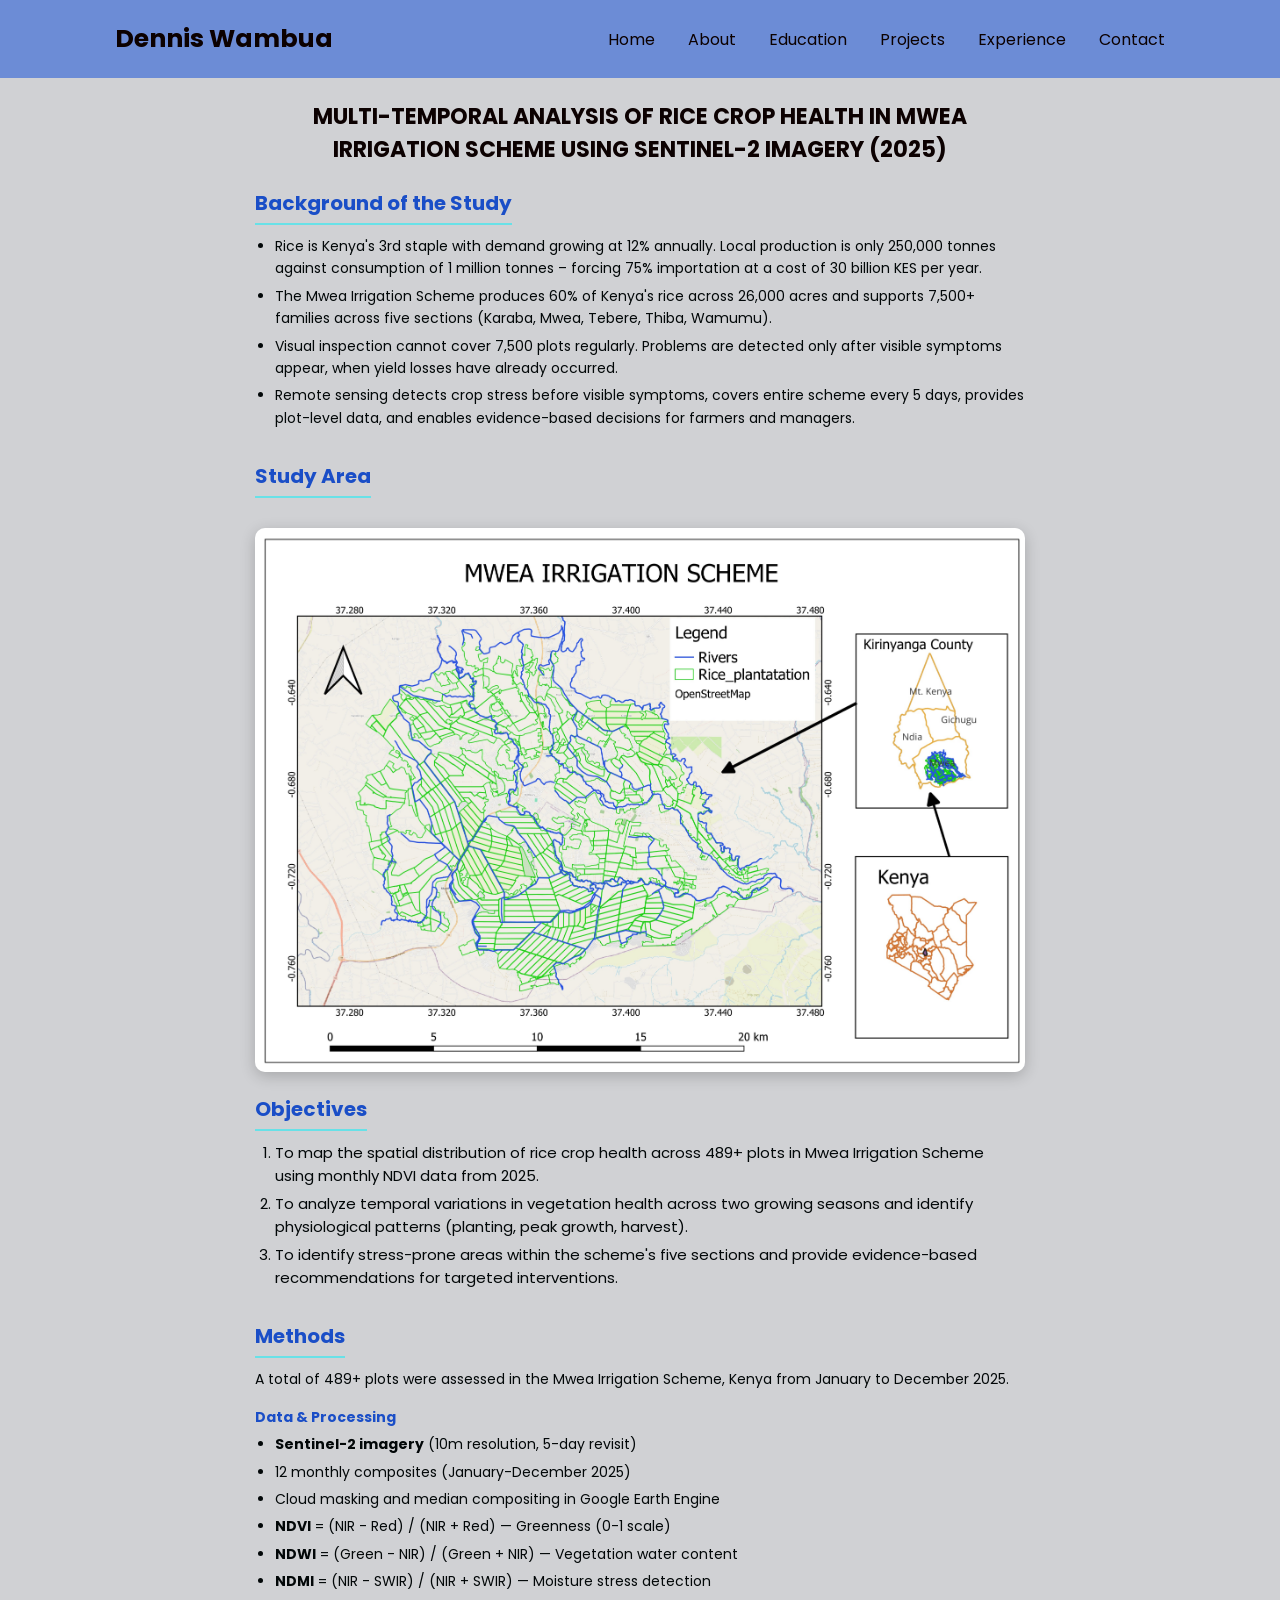
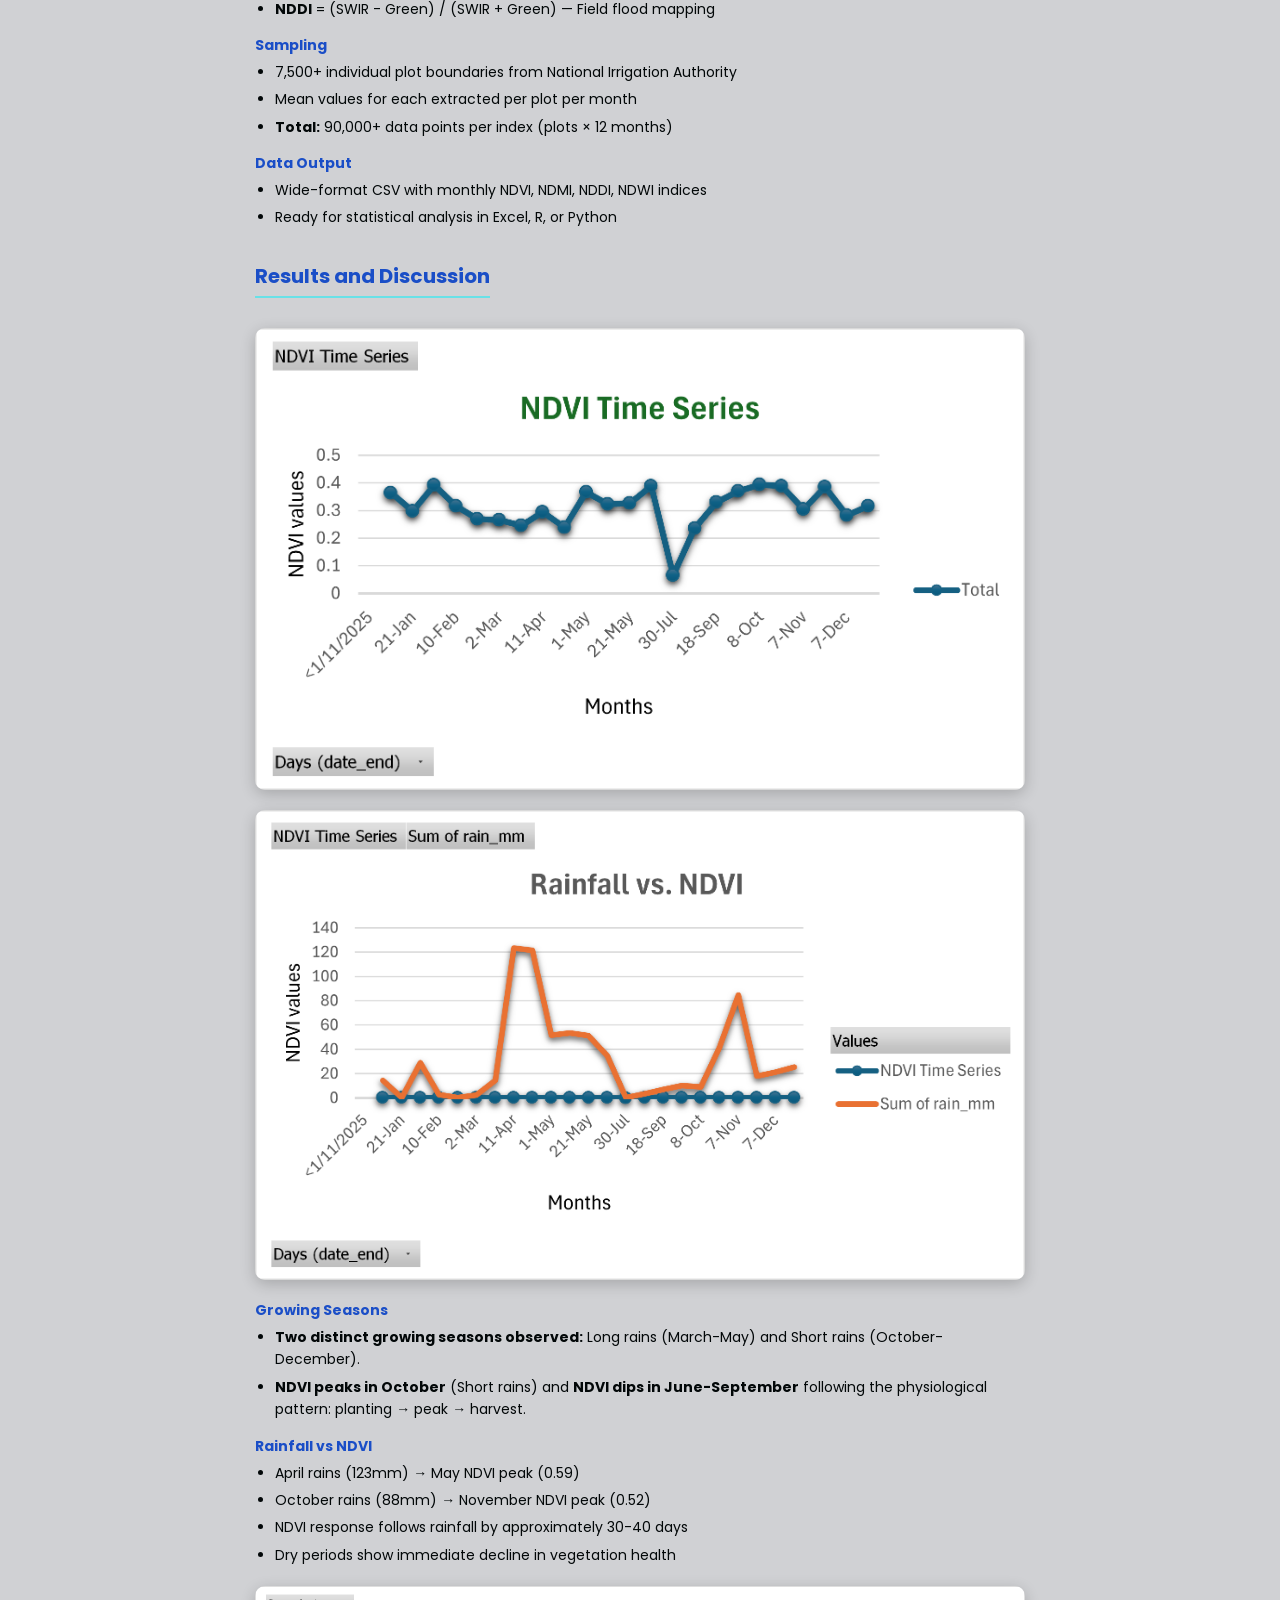
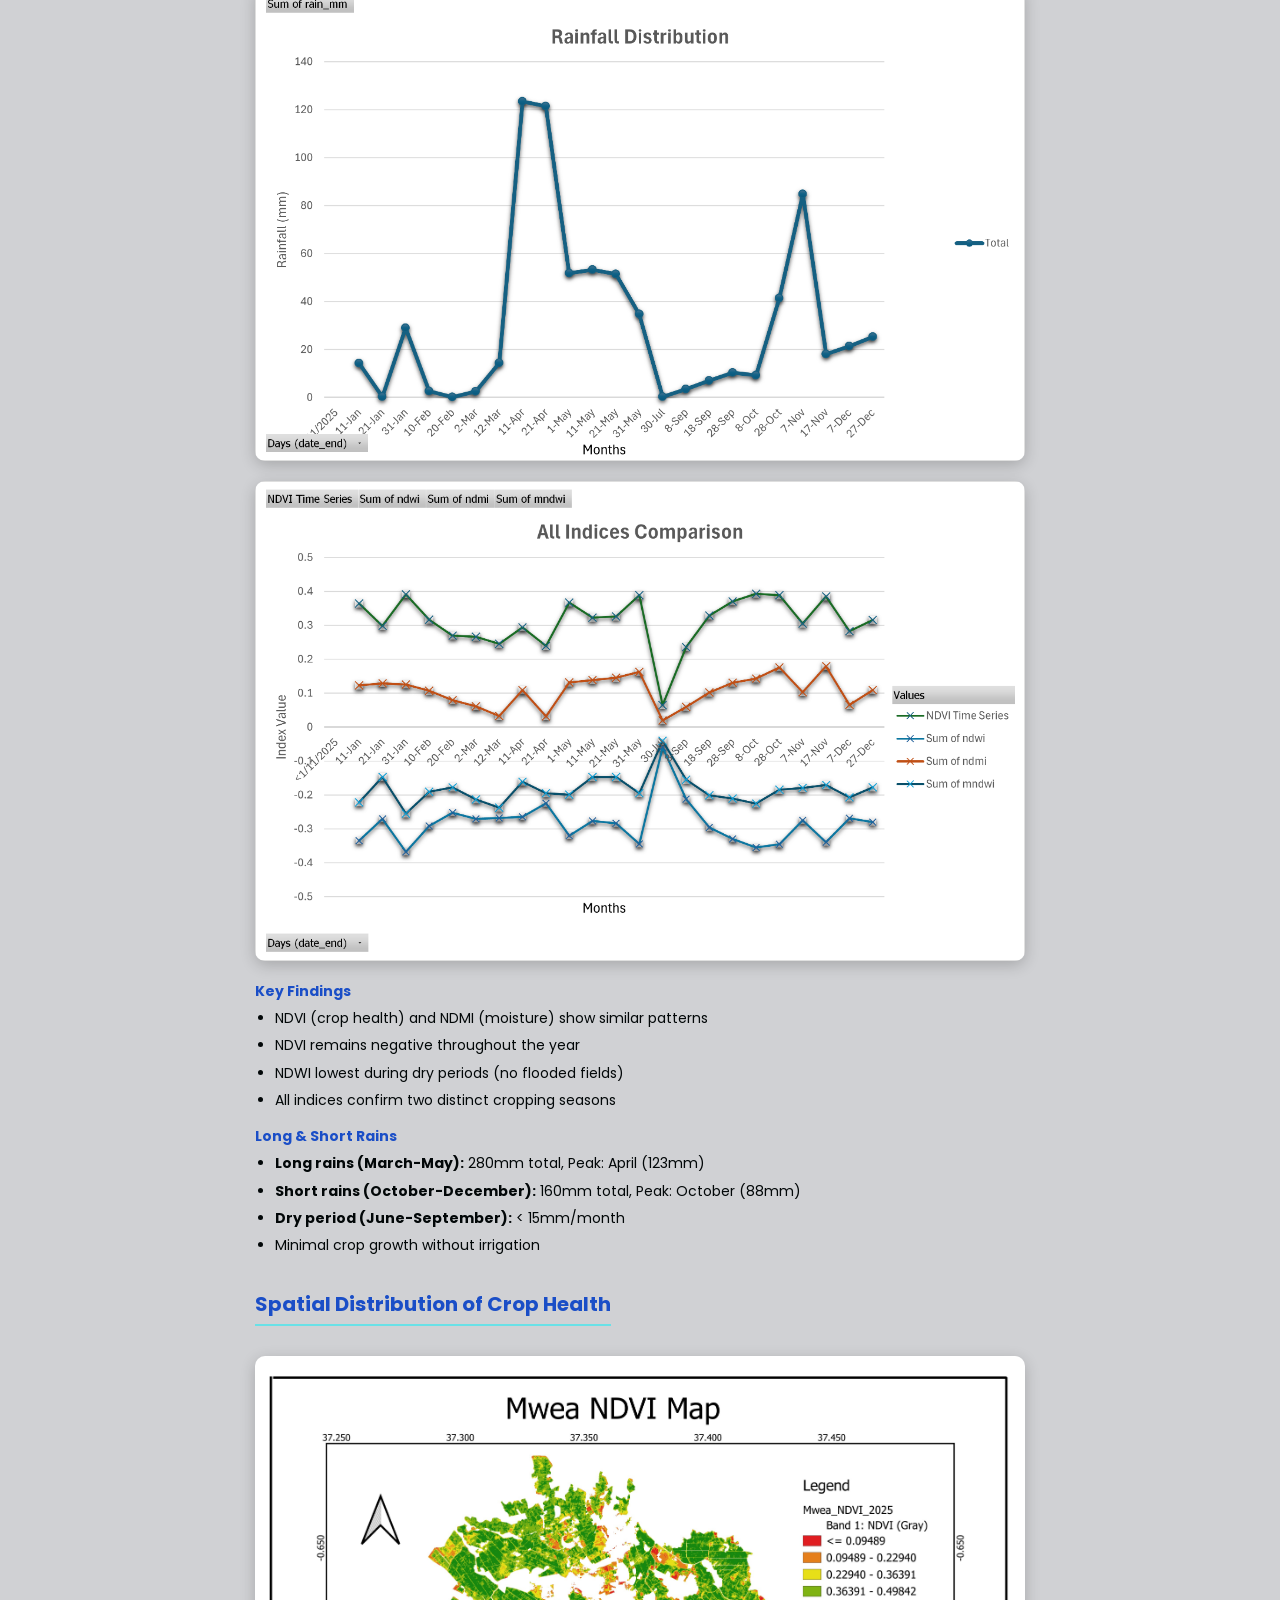
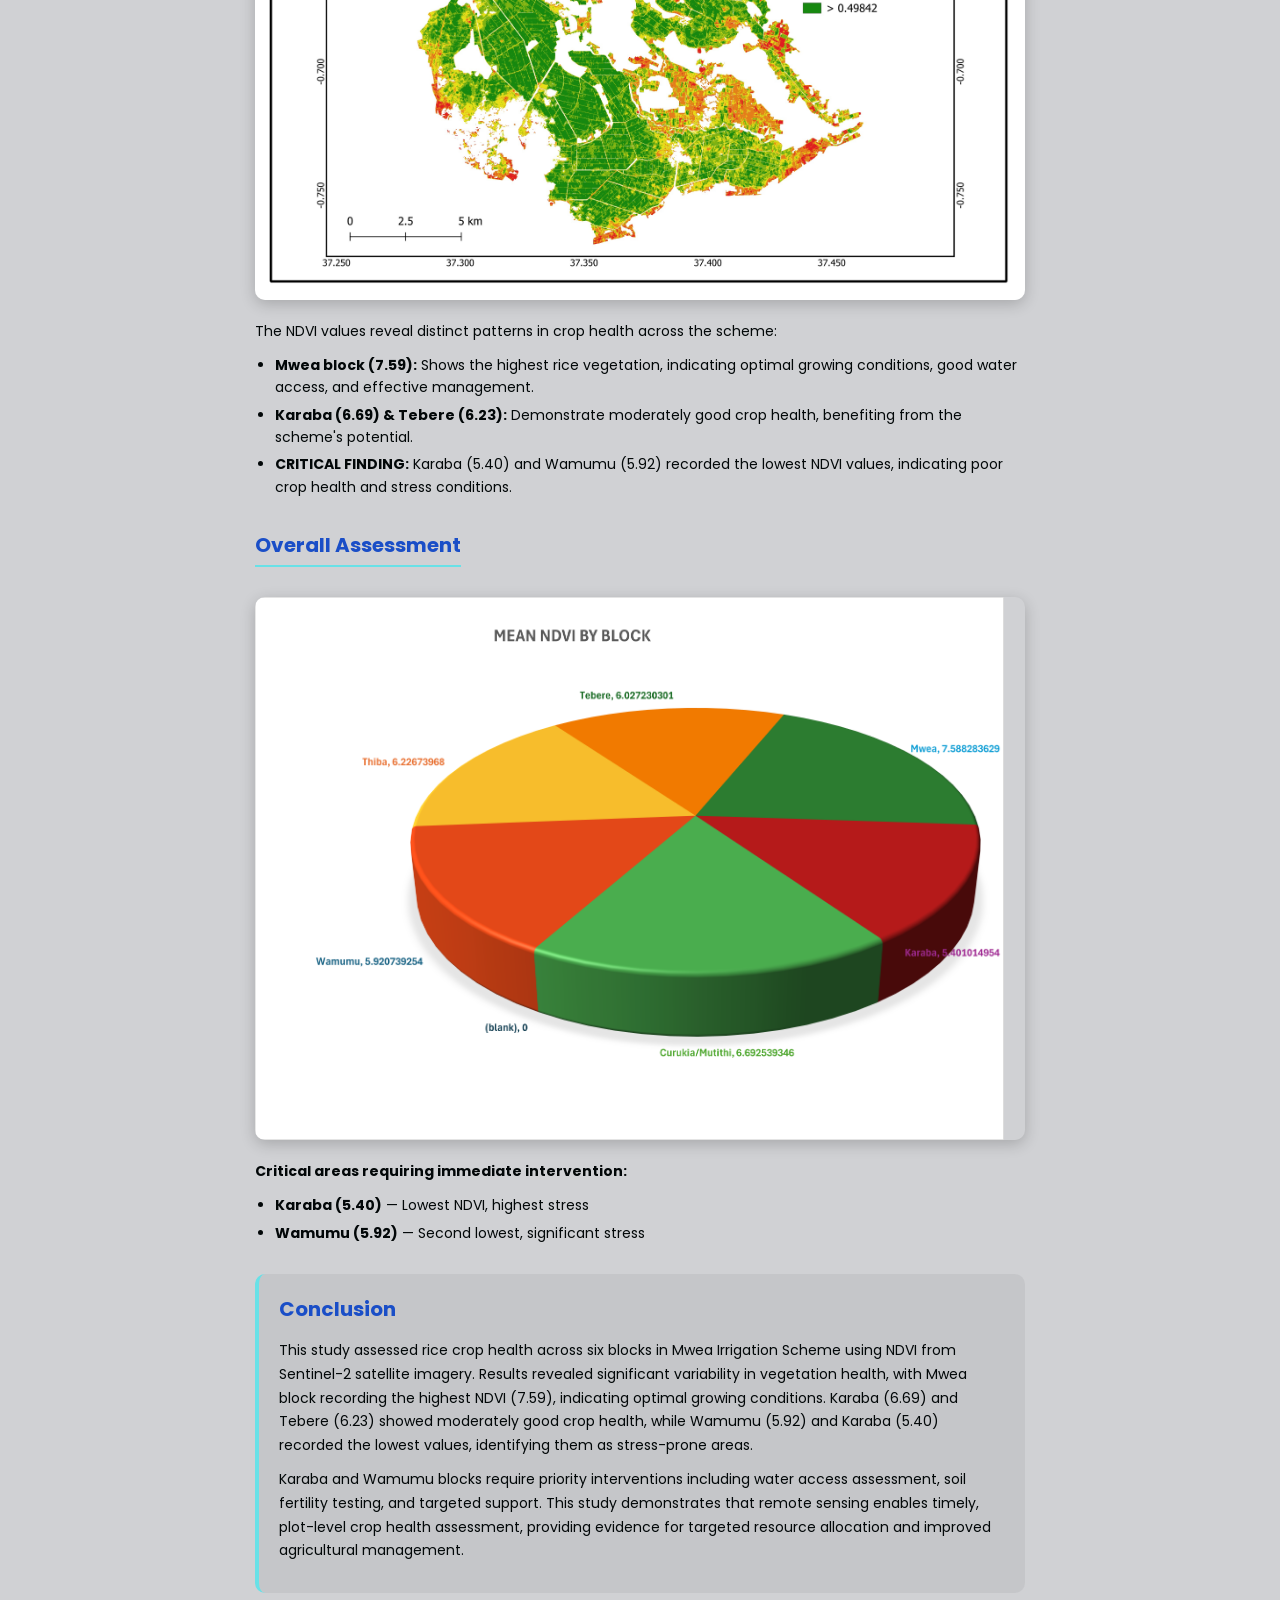
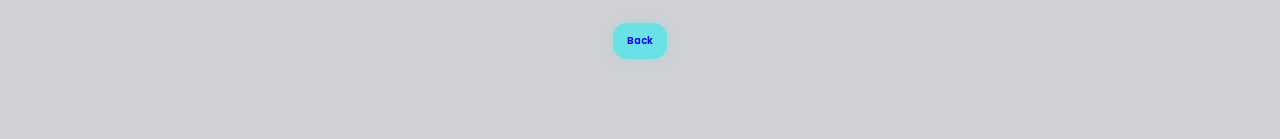
==== commit 74827035: "updated porfolio" ====
--- a/Crop health.html
+++ b/Crop health.html
@@ -140,7 +140,6 @@
             
             <div class="project-images">
                 <img src="Images/Mwea NDVI.jpeg" alt="Spatial Distribution Map">
-                <img src="Images/mwea/validation-map.jpg" alt="Validation Map">
             </div>
 
             <p>The NDVI values reveal distinct patterns in crop health across the scheme:</p>
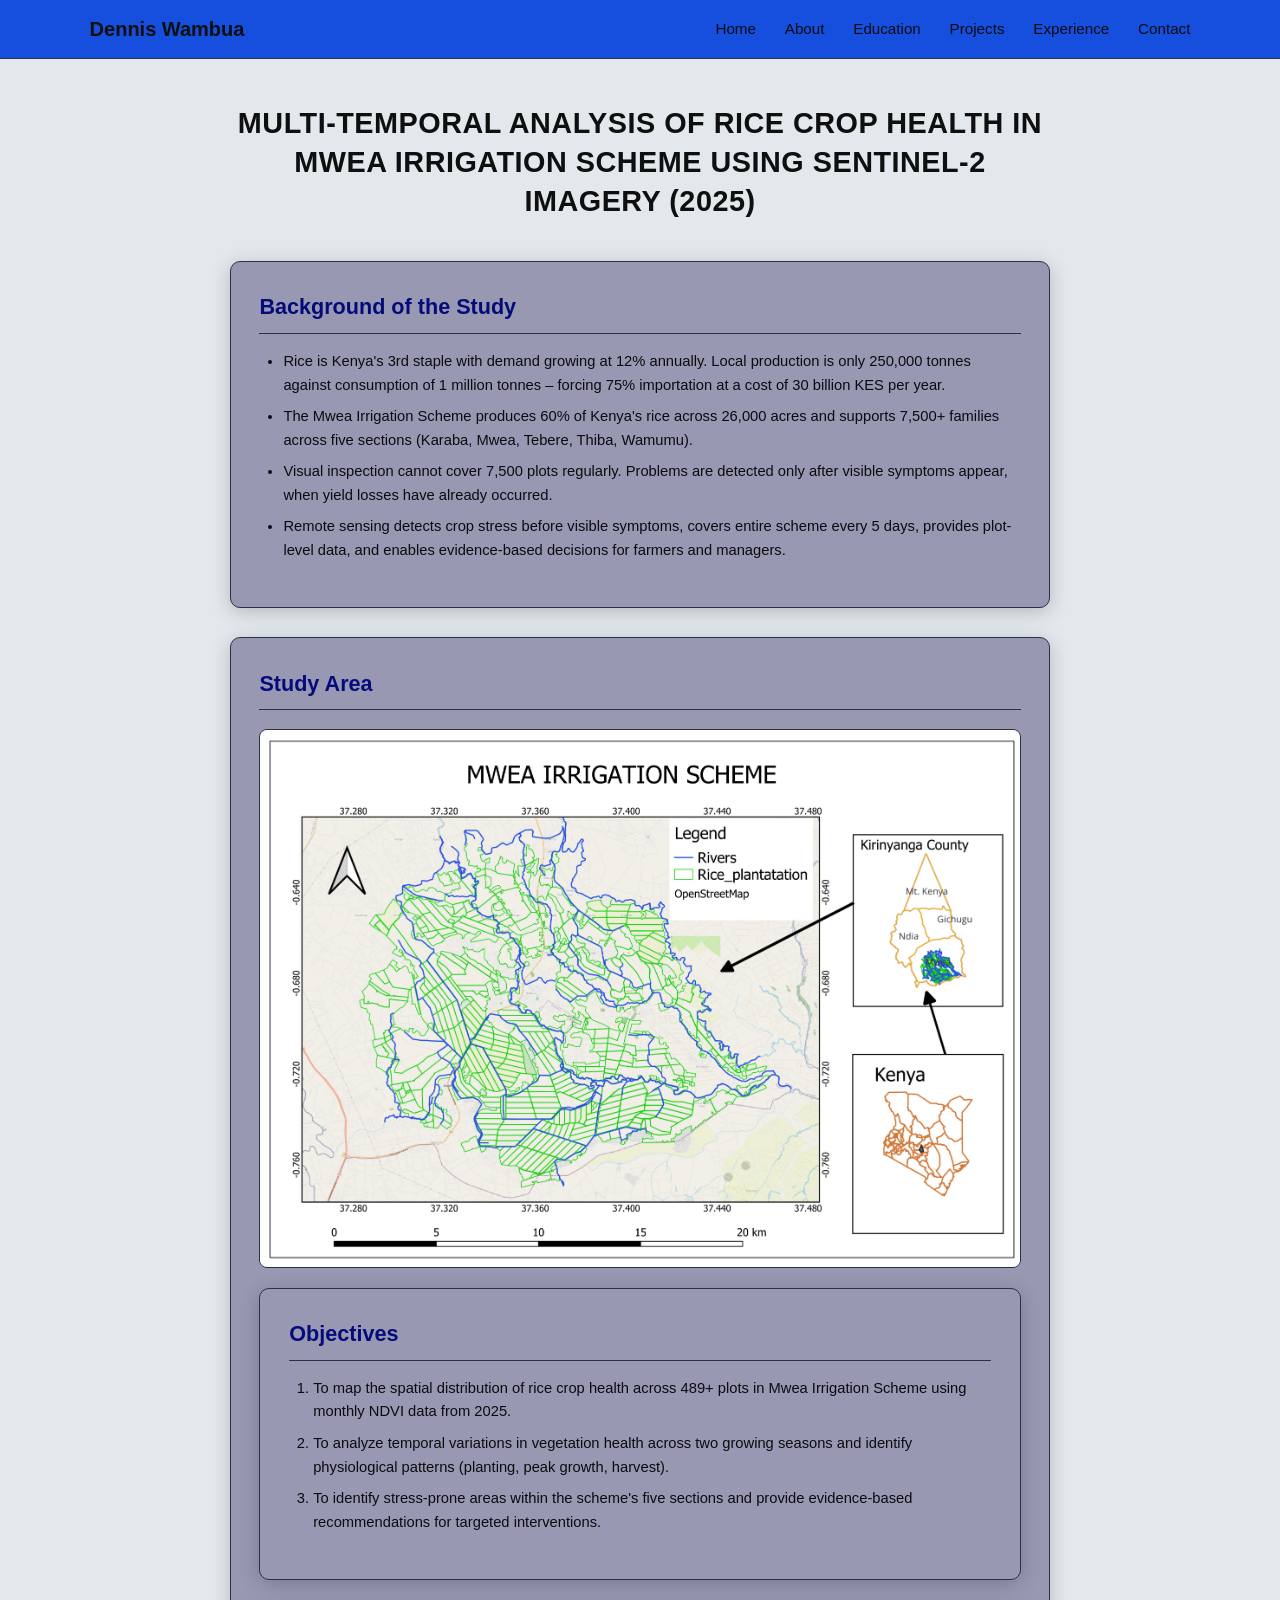
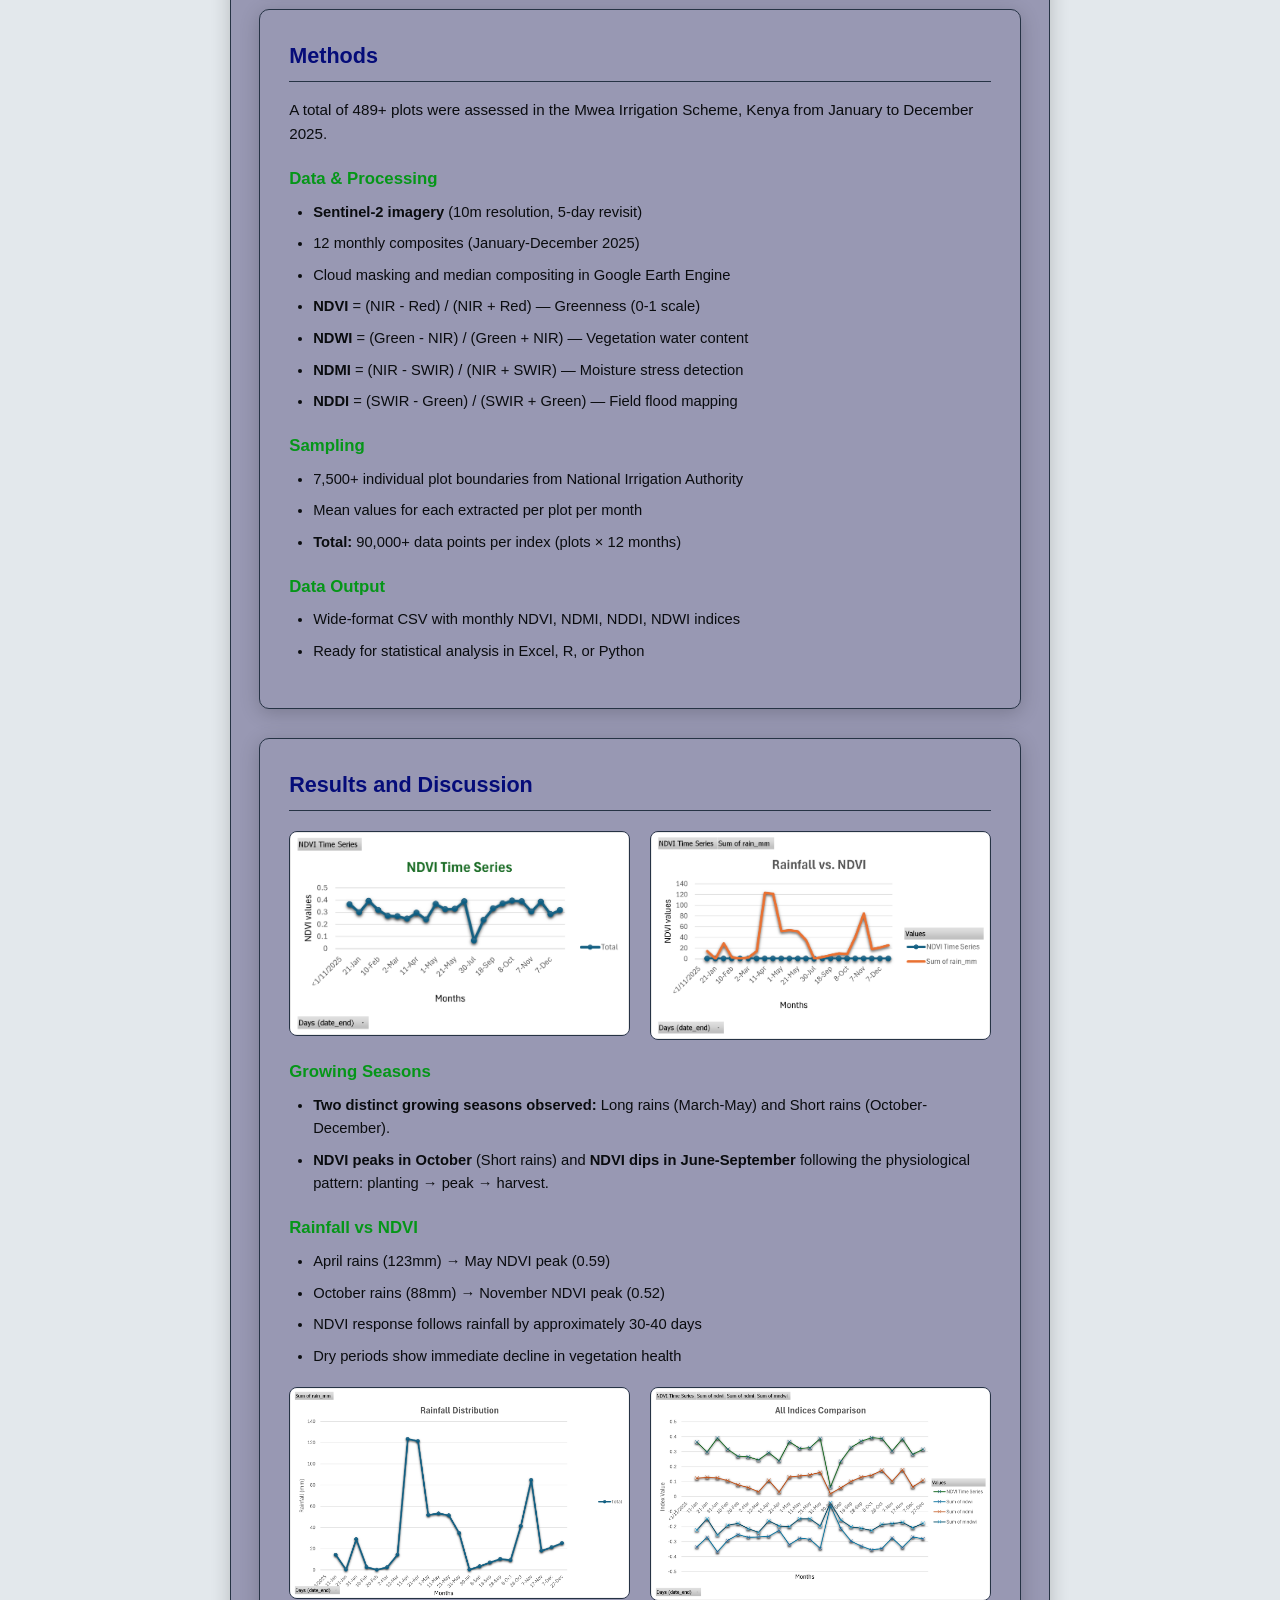
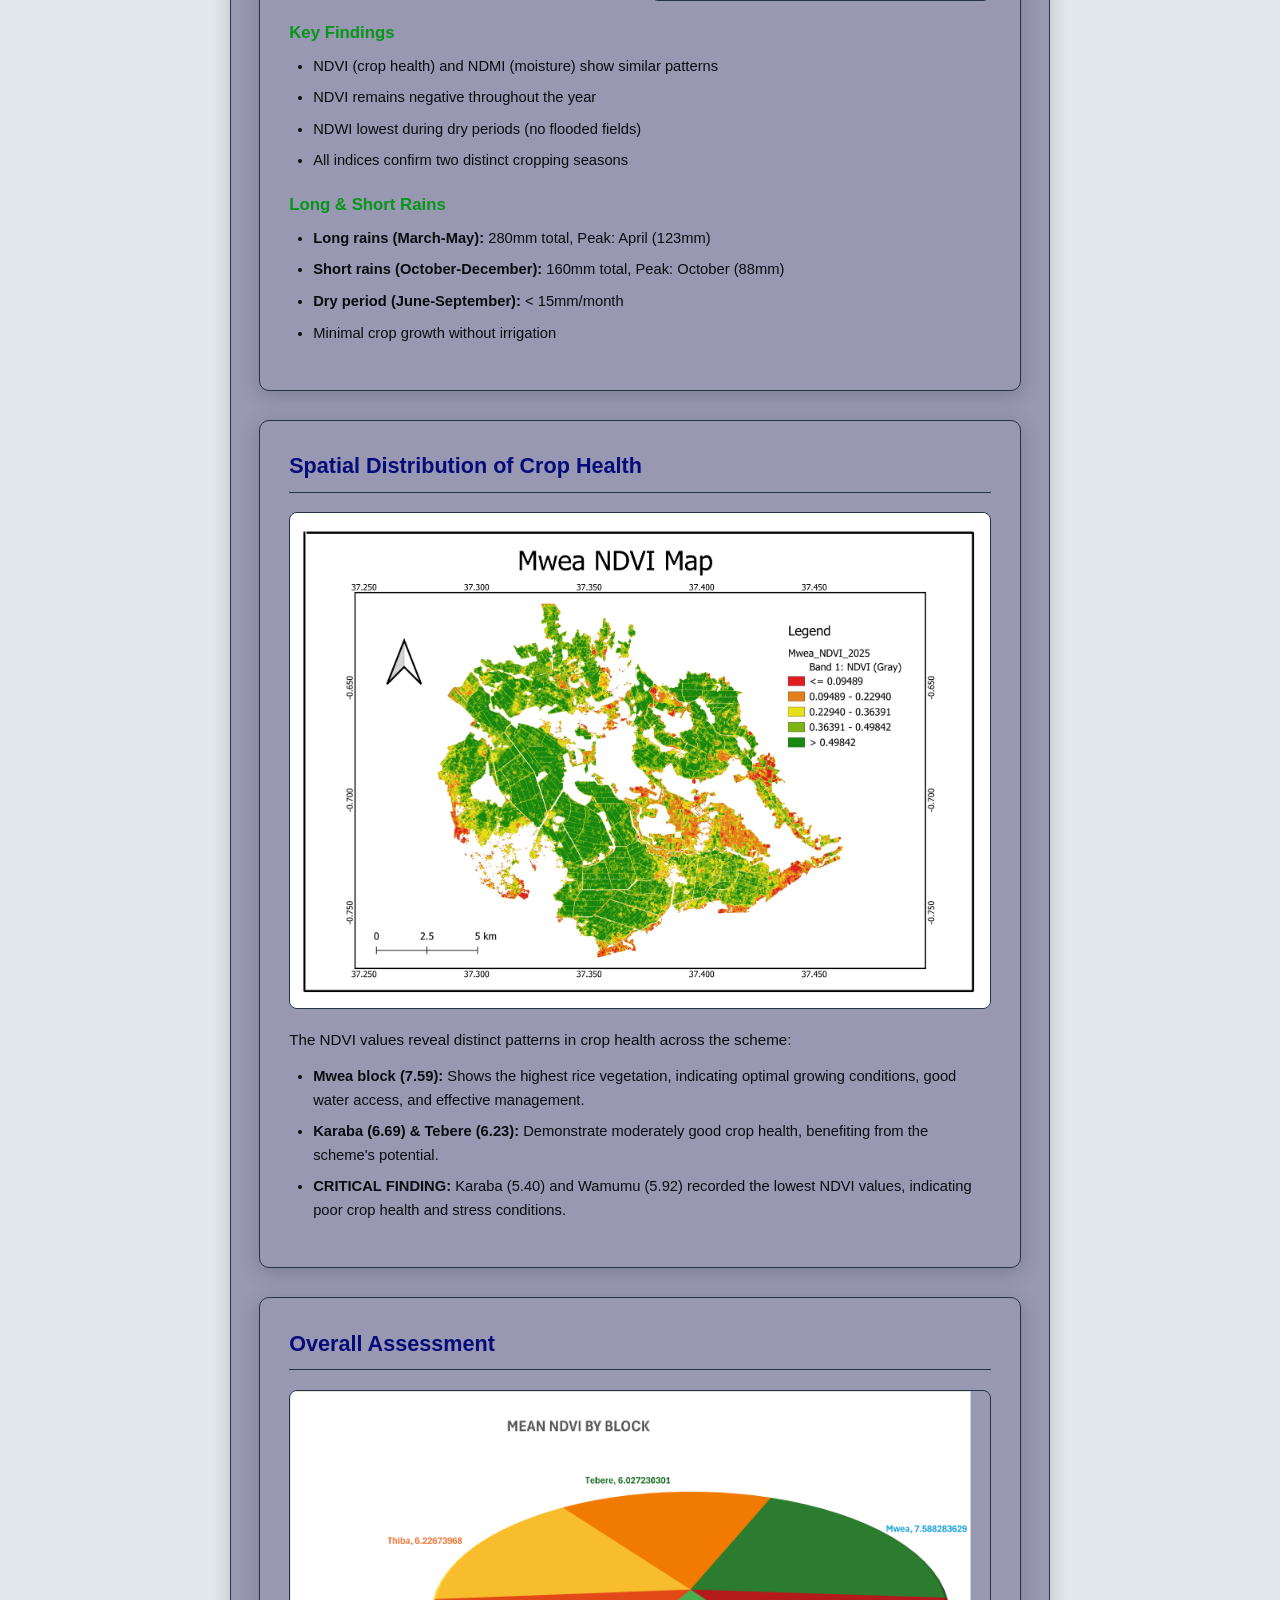
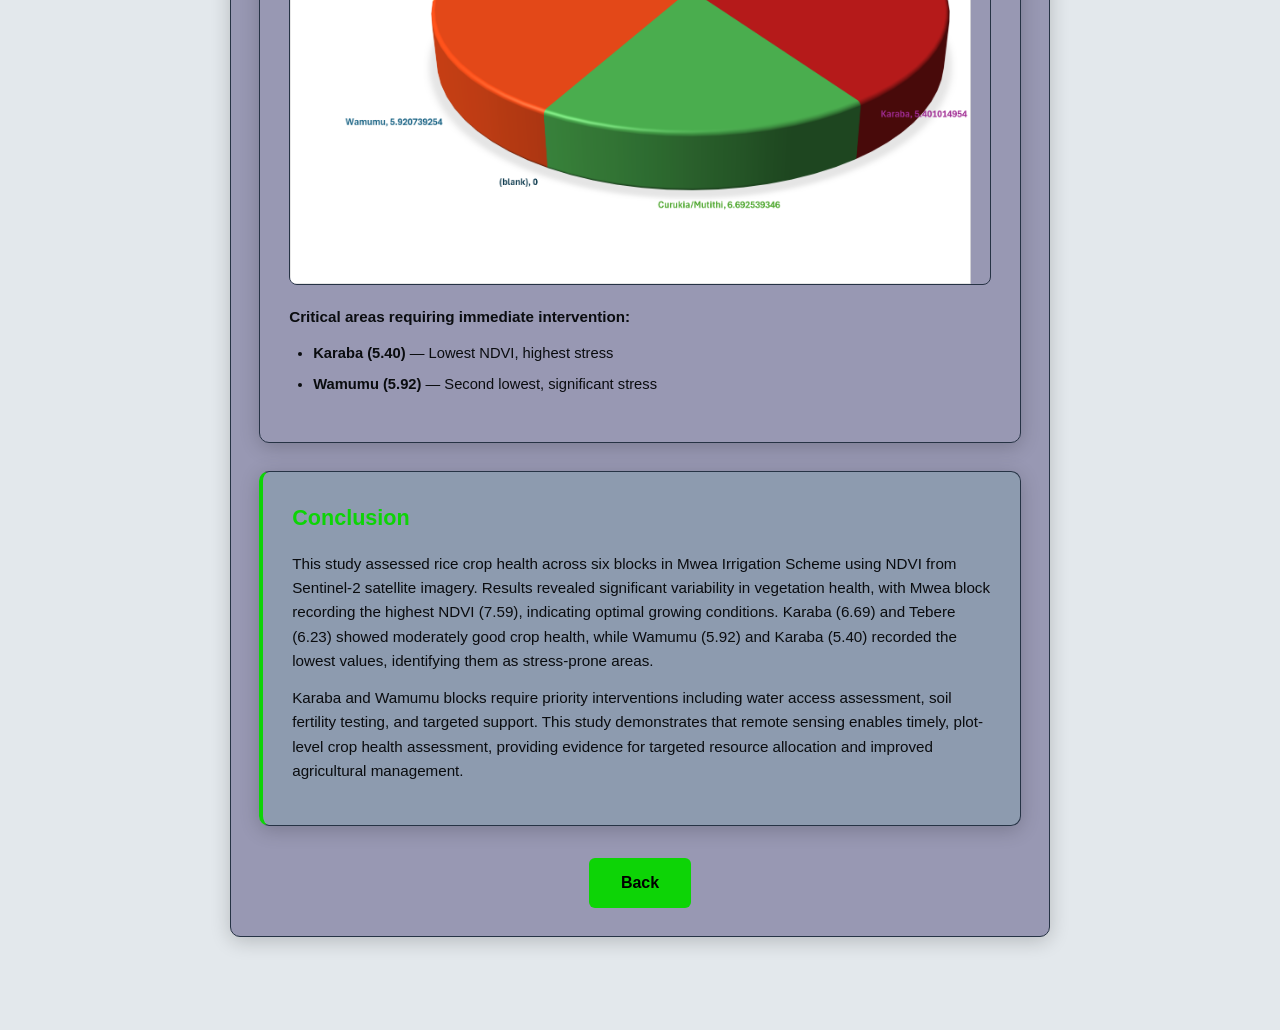
==== commit 5b9725aa: "Updated entire portfolio project and code structure" ====
--- a/Crop health.html
+++ b/Crop health.html
@@ -4,6 +4,7 @@
     <meta charset="UTF-8">
     <meta name="viewport" content="width=device-width, initial-scale=1.0">
     <title>Rice Crop Health Analysis - Mwea Irrigation Scheme</title>
+    <link rel="icon" href="Images/home image.png">
     <link rel="stylesheet" href="style.css">
     <link href='https://unpkg.com/boxicons@2.1.4/css/boxicons.min.css' rel='stylesheet'>
 </head>
--- a/style.css
+++ b/style.css
@@ -1,1085 +1,287 @@
-/* Google Font */
-@import url('https://fonts.googleapis.com/css2?family=Poppins:wght@300;400;500;600;700;800;900&display=swap');
+/* ==========================================
+   RESET & VARIABLES (Dark Theme)
+   ========================================== */
+:root {
+    --bg-dark: #e3e8ec;
+    --bg-card: #151d28;
+    --bg-box: #1c2636;
+    --accent-green: #0dd406; 
+    --accent-blue: #818cf8;  
+    --text-main: #0e0f0f;
+    --text-muted: #0a0c0f;
+    --border-color: #263345;
+    --font-family: 'Segoe UI', Roboto, Helvetica, Arial, sans-serif;
+}
 
 * {
+    box-sizing: border-box;
     margin: 0;
     padding: 0;
-    box-sizing: border-box;
+}
+
+html {
+    scroll-behavior: smooth;
+}
+
+body {
+    background-color: var(--bg-dark);
+    color: var(--text-main);
+    font-family: var(--font-family);
+    line-height: 1.6;
+    overflow-x: hidden;
+}
+
+a {
+    color: var(--accent-green);
     text-decoration: none;
-    border: none;
-    outline: none;
-    scroll-behavior: smooth;
-    font-family: 'Poppins', sans-serif;
-}
-
-/* Variables */
-:root {
-    --bg-color: #d0d1d4;
-    --second-bg-color: #1a4ec7;
-    --text-color: #0c0101;
-    --main-color: #68e1e7;
-}
-
-html {
-    font-size: 62.5%;
-    overflow-x: hidden;
-}
-
-body {
-    background: var(--bg-color);
-    color: var(--text-color);
-}
-
-section {
-    min-height: 100vh;
-    padding: 10rem 9% 2rem;
-}
-
-/* Header */
-.header {
+    transition: color 0.3s ease;
+}
+
+a:hover {
+    color: var(--accent-blue);
+}
+
+/* ==========================================
+   HEADER & NAVBAR
+   ========================================== */
+header, .header {
     position: fixed;
     top: 0;
     left: 0;
     width: 100%;
-    padding: 2rem 9%;
-    background: rgba(97, 132, 214, 0.9);
+    background: rgba(11, 70, 221, 0.95);
+    backdrop-filter: blur(10px);
+    border-bottom: 1px solid var(--border-color);
+    z-index: 1000;
+    padding: 0.8rem 7%;
     display: flex;
     justify-content: space-between;
     align-items: center;
-    z-index: 100;
-    backdrop-filter: blur(10px);
 }
 
 .logo {
-    font-size: 2.5rem;
-    color: var(--text-color);
+    display: flex;
+    align-items: center;
+    gap: 0.6rem;
+    font-size: 1.25rem;
     font-weight: 700;
+    color: var(--text-main);
+}
+
+#menu-icon, .menu-icon {
+    font-size: 2rem;
+    color: var(--text-main);
+    cursor: pointer;
+    display: none;
+}
+
+.navbar {
+    display: flex;
+    list-style: none;
+    gap: 1.8rem;
 }
 
 .navbar a {
-    font-size: 1.6rem;
-    color: var(--text-color);
-    margin-left: 3rem;
-    transition: 0.3s ease;
-}
-
-.navbar a:hover {
-    color: var(--main-color);
-}
-
-/* Menu Icon */
-#menu-icon {
-    font-size: 3rem;
-    color: var(--main-color);
-    display: none;
-}
-
-/* HOME - LAPTOP VIEW */
-.home {
-    display: flex;
-    justify-content: center;
-    align-items: center;
-}
-
-.home-img img {
-    position: absolute;
-    top: 100px;
-    right: 100px;
-    width: 200px;
-    height: 200px;
-    border-radius: 50%;
-    object-fit: contain;
-}
-
-.home-content h3 {
-    font-size: 2.2rem;
+    color: var(--text-muted);
+    font-size: 0.95rem;
+    font-weight: 500;
+    transition: color 0.3s ease;
+}
+
+.navbar a:hover,
+.navbar a.active {
+    color: var(--accent-green);
+}
+
+/* ==========================================
+   PROJECT DETAILS PAGE STYLING
+   ========================================== */
+
+.project-details {
+    padding: 6.5rem 7% 4rem;
+    max-width: 1000px;
+    margin: 0 auto;
+}
+
+.project-title {
+    font-size: 1.8rem;
     font-weight: 700;
-}
-
-.home-content h3:nth-of-type(2) {
-    margin-bottom: 2rem;
-}
-
-span {
-    color: var(--main-color);
-}
-
-.home-content h1 {
-    font-size: 3.6rem;
-    font-weight: 700;
-    line-height: 1.3;
-}
-
-.home-content p {
-    font-size: 1.6rem;
-}
-
-.social-media a {
-    display: inline-flex;
-    justify-content: center;
-    align-items: center;
-    width: 4rem;
-    height: 4rem;
-    background: transparent;
-    border: .2rem solid var(--second-bg-color);
-    border-radius: 50%;
-    font-size: 2rem;
-    color: var(--second-bg-color);
-    margin: 3rem 1.5rem 3rem 0;
-    transition: .5s ease;
-}
-
-.social-media a:hover {
-    background: var(--main-color);
-    color: var(--second-bg-color);
-    box-shadow: 0 0 1rem var(--main-color);
-}
-
-.btn {
-    display: inline-block;
-    padding: 1rem 2.8rem;
-    background: var(--main-color);
-    border-radius: 4rem;
-    box-shadow: 0 0 1rem var(--main-color);
-    font-size: 1.6rem;
-    color: var(--second-bg-color);
-    letter-spacing: .1rem;
-    font-weight: 600;
-    transition: 5s ease;
-}
-
-.btn:hover {
-    box-shadow: none;
-}
-
-.about {
-    display: flex;
-    justify-content: center;
-    align-items: center;
-    gap: 2rem;
-    background: var(--bg-color);
-}
-
-.read-more-content {
-    display: none;
-    padding: 6rem 9%;
-}
-
-.skills-container {
-    display: grid;
-    grid-template-columns: repeat(auto-fit, minmax(400px, 1fr));
-    gap: 2rem;
-}
-
-.skill-box {
-    background: #f5f7fa;
-    font-size: 1.8rem;
-    padding: 3rem;
-    border-radius: 1rem;
-    transition: 0.3s ease;
-}
-
-.skill-box:hover {
-    transform: translateY(-5px);
-    border: 1px solid var(--main-color);
-}
-
-.about-img img {
-    width: 35vw;
-}
-
-.heading {
+    color: var(--text-main);
     text-align: center;
-    font-size: 4.5rem;
-}
-
-.about-content h2 {
-    text-align: left;
-    line-height: 1.2;
-}
-
-.about-content h3 {
-    font-size: 2.6rem;
-}
-
-.about-content p {
-    font-size: 1.6rem;
-    margin: 2rem 0 3rem;
-}
-
-/* EDUCATION SECTION */
-.education {
-    padding: 10rem 9% 5rem;
-    background: var(--bg-color);
-}
-
-.heading {
-    text-align: center;
-    font-size: 4rem;
-    margin-bottom: 4rem;
-}
-
-.heading span {
-    color: var(--main-color);
-}
-
-.education-container {
-    display: grid;
-    grid-template-columns: repeat(auto-fit, minmax(280px, 1fr));
-    gap: 2.5rem;
-}
-
-.education-box {
-    background: var(--second-bg-color);
-    padding: 2.5rem;
-    border-radius: 1.5rem;
-    border: 0.2rem solid transparent;
-    transition: 0.3s ease;
-    box-shadow: 0 0 1rem rgba(0, 0, 0, 0.3);
-}
-
-.education-box:hover {
-    border-color: var(--second-bg-color);
-    transform: translateY(-10px);
-}
-
-.education-box h3 {
-    font-size: 2rem;
+    line-height: 1.35;
+    margin-bottom: 2.5rem;
+    text-transform: uppercase;
+    letter-spacing: 0.5px;
+}
+
+/* CARD CONTAINERS */
+.project-section {
+    background:  #9898b3;
+    border: 1px solid var(--border-color);
+    border-radius: 10px;
+    padding: 1.8rem;
+    margin-bottom: 1.8rem;
+    box-shadow: 0 4px 20px rgba(0, 0, 0, 0.2);
+}
+
+.project-section h2 {
+    font-size: 1.35rem;
+    color:  #050c79;
     margin-bottom: 1rem;
-}
-
-.education-box p {
-    font-size: 1.4rem;
+    border-bottom: 1px solid var(--border-color);
+    padding-bottom: 0.5rem;
+}
+
+.project-section h3 {
+    font-size: 1.05rem;
+    color:  #059618;
+    margin-top: 1.2rem;
+    margin-bottom: 0.5rem;
+}
+
+.project-section p {
+    color: var(--text-muted);
+    font-size: 0.95rem;
+    margin-bottom: 0.8rem;
     line-height: 1.6;
+}
+
+.project-section ul, 
+.project-section ol {
+    padding-left: 1.5rem;
+    margin-bottom: 1rem;
+    color: var(--text-muted);
+}
+
+.project-section ul li, 
+.project-section ol li {
+    font-size: 0.92rem;
     margin-bottom: 0.5rem;
 }
 
-/* PROJECTS SECTION */
-.projects {
-    padding: 10rem 9% 5rem;
-    background: var(--bg-color);
-}
-
-.projects-container {
-    display: grid;
-    grid-template-columns: repeat(auto-fit, minmax(300px, 1fr));
-    gap: 2.5rem;
-}
-
-.project-box {
-    position: relative;
-    border-radius: 1.5rem;
-    overflow: hidden;
-    display: flex;
-    height: 400px;
-    box-shadow: 0 0 1rem rgba(0, 0, 0, 0.4);
-}
-
-.project-box img {
-    width: 100%;
-    height: 100%;
-    object-fit: contain;
-    transition: 0.5s ease;
-}
-
-.study-image {
-    display: flex;
-    justify-content: center;
-    margin-top: 2rem;
-    margin-bottom: 2rem;
-}
-
-.study-image img {
-    width: 100%;
-    max-width: 850px;
-    height: auto;
-    border-radius: 15px;
-    box-shadow: 0 8px 20px rgba(0,0,0,0.25);
-}
-
-.project-box:hover img {
-    transform: scale(1.1);
-}
-
-.project-layer {
-    position: absolute;
-    bottom: 0;
-    left: 0;
-    width: 100%;
-    height: 100%;
-    background: linear-gradient(rgba(0,0,0,0.2), var(--main-color));
-    display: flex;
-    justify-content: center;
-    align-items: center;
-    flex-direction: column;
-    text-align: center;
-    padding: 2rem;
-    transform: translateY(100%);
-    transition: 0.5s ease;
-}
-
-.project-box:hover .project-layer {
-    transform: translateY(0);
-}
-
-.project-layer h4 {
-    font-size: 2.2rem;
-    margin-bottom: 1rem;
-}
-
-.project-layer p {
-    font-size: 1.4rem;
-    margin: 0.5rem 0;
-    line-height: 1.5;
-}
-
-.project-btn {
-    margin-top: 1.2rem;
-    padding: 0.8rem 1.6rem;
-    background: #fff;
-    color: #000;
-    font-size: 1.3rem;
-    border-radius: 0.6rem;
-    font-weight: 500;
-    transition: 0.3s ease;
-}
-
-.project-btn:hover {
-    background: var(--main-color);
-    color: #000;
-}
-
-.projects .heading {
-    margin-bottom: 5rem;
-}
-
-/* PROJECT DETAILS PAGE */
-.project-details {
-    padding: 10rem 9% 5rem;
-    max-width: 900px;
-    margin: auto;
-}
-
-.project-title {
-    font-size: 3rem;
-    margin-bottom: 2rem;
-}
-
-.project-intro {
-    font-size: 1.6rem;
-    margin-bottom: 3rem;
-    line-height: 1.6;
-}
-
-.project-section {
-    margin-bottom: 3rem;
-    font-size: 2.2rem;
-}
-
-.project-section h2 {
-    font-size: 2.2rem;
-    margin-bottom: 1rem;
-    color: var(--main-color);
-}
-
-.project-section ul {
-    padding-left: 2rem;
-    font-size: 2.2rem;
-}
-
-.project-section ul li {
-    font-size: 1.5rem;
-    margin-bottom: 0.5rem;
-}
-
+/* IMAGE GALLERIES */
 .project-images {
     display: grid;
-    grid-template-columns: 1fr;
-    gap: 1.5rem;
+    grid-template-columns: repeat(auto-fit, minmax(240px, 1fr));
+    gap: 1.2rem;
+    margin: 1.2rem 0;
 }
 
 .project-images img {
     width: 100%;
-    border-radius: 1rem;
-}
-
-
-
-.project-section h3 {
-    font-size: 1.6rem;
-    margin-top: 1.5rem;
-    color: #680ad3;
-}
-
-.project-section p {
-    font-size: 1.5rem;
-    line-height: 1.7;
-    color: #04020a;
-}
-
-.project-section:last-child {
-    background: rgba(0, 0, 0, 0.3);
-    padding: 2rem;
-    border-left: 4px solid var(--main-color);
-    border-radius: 0.8rem;
-}
-
-/* PROJECT DETAILS PAGE (duplicate section - kept for completeness) */
-.project-details {
-    padding: 10rem 9% 5rem;
-    max-width: 1000px;
-    margin: auto;
-}
-
-.project-title {
-    font-size: 3.2rem;
-    margin-bottom: 2rem;
-    font-weight: 700;
-}
-
-.project-intro {
-    font-size: 1.6rem;
-    margin-bottom: 3rem;
-    line-height: 1.7;
-    color: #020101;
-}
-
-.project-section {
-    margin-bottom: 3rem;
-}
-
-.project-section h2 {
-    font-size: 2.4rem;
-    margin-bottom: 1rem;
-    color: var(--main-color);
-    border-bottom: 2px solid var(--main-color);
-    display: inline-block;
-    padding-bottom: 0.5rem;
-}
-
-.project-section h3 {
-    font-size: 1.7rem;
-    margin-top: 1.5rem;
-    margin-bottom: 0.5rem;
-    color: #7855b1;
-}
-
-.project-section ul {
-    padding-left: 2rem;
-}
-
-.project-section ul li {
-    font-size: 1.5rem;
-    margin-bottom: 0.6rem;
-    line-height: 1.6;
-}
-
-.project-section p {
-    font-size: 1.5rem;
-    line-height: 1.7;
-    color: #020708;
-}
-
-.conclusion {
-    background: rgba(0, 0, 0, 0.3);
-    padding: 2rem;
-    border-left: 4px solid var(--main-color);
-    border-radius: 1rem;
-}
-
-.project-images {
-    display: grid;
-    grid-template-columns: 1fr;
-    gap: 1.5rem;
-    margin-top: 1.5rem;
-}
-
-.project-images img {
-    width: 100%;
-    border-radius: 1rem;
-    transition: 0.3s ease;
+    border-radius: 8px;
+    border: 1px solid var(--border-color);
+    object-fit: cover;
+    transition: transform 0.3s ease, border-color 0.3s ease;
 }
 
 .project-images img:hover {
     transform: scale(1.02);
-}
-
-
-.back-btn a:hover {
-    text-decoration: underline;
-}
-
-/* TABLE STYLING */
+    border-color: var(--accent-green);
+}
+
+/* DATA TABLES */
 .project-table {
     width: 100%;
     border-collapse: collapse;
-    margin-top: 1.5rem;
-    font-size: 1.4rem;
+    margin: 1.2rem 0;
+    font-size: 0.9rem;
+    background: #6eb6d8;;
+    border-radius: 8px;
+    overflow: hidden;
+    border: 1px solid var(--border-color);
 }
 
 .project-table thead {
-    background: var(--main-color);
+    background: rgba(16, 185, 129, 0.15);
 }
 
 .project-table th {
-    padding: 1rem;
+    padding: 0.8rem 1rem;
     text-align: left;
+    color:  #3c0bec;
+    font-weight: 600;
+    border-bottom: 1px solid var(--border-color);
+}
+
+.project-table td {
+    padding: 0.8rem 1rem;
+    border-bottom: 1px solid var(--border-color);
+    color: var(--text-muted);
+}
+
+.project-table tbody tr:hover {
+    background: rgba(56, 189, 248, 0.05);
+}
+
+/* CONCLUSION BOX */
+.project-section.conclusion {
+    background: rgba(16, 185, 129, 0.08);
+    border-left: 4px solid var(--accent-green);
+}
+
+.project-section.conclusion h2 {
+    color: var(--accent-green);
+    border-bottom: none;
+    padding-bottom: 0;
+}
+
+/* BACK BUTTON */
+.back-btn {
+    text-align: center;
+    margin-top: 2rem;
+}
+
+.back-btn a {
+    display: inline-block;
+    padding: 0.75rem 2rem;
+    background-color: var(--accent-green);
     color: #000;
-}
-
-.project-table td {
-    padding: 1rem;
-    border-bottom: 1px solid #444;
-    color: #3c17e4;
-}
-
-.project-table tbody tr:hover {
-    background: rgba(255, 255, 255, 0.05);
-}
-
-.project-table {
-    display: block;
-    overflow-x: auto;
-}
-
-.project-btn-container {
-    margin: 2rem 0;
-}
-
-.project-btn {
-    display: inline-block;
-    padding: 1rem 2rem;
-    background: var(--main-color);
-    color: #000;
-    font-size: 1.5rem;
-    border-radius: 0.5rem;
-    text-decoration: none;
-    transition: 0.3s;
-}
-
-.project-btn:hover {
-    transform: scale(1.05);
-}
-
-
-.back-btn {
-    display: block;
-    width: fit-content;
-    margin: 40px auto;
-    padding: 14px 35px;
-    font-size: 1.4rem;
-    font-weight: 1000;
-    background: var(--main-color);
-    color: white;
-    border-radius: 40px;
-    text-decoration: none;
-    text-align: center;
-    transition: 0.3s ease;
-    box-shadow: 0 0 15px rgba(0,0,0,0.2);
-}
-
-.back-btn:hover {
-    transform: scale(1.08);
-}
-
-/* EXPERIENCE SECTION */
-.experience {
-    padding: 8rem 9% 5rem;
-}
-
-.heading {
-    font-size: 3rem;
-    text-align: center;
-    margin-bottom: 4rem;
-}
-
-.experience-container {
-    display: flex;
-    flex-direction: column;
-    gap: 2.5rem;
-}
-
-.experience-box {
-    background: rgba(0, 0, 0, 0.3);
-    padding: 2rem;
-    border-left: 4px solid var(--main-color);
-    border-radius: 1rem;
-    transition: 0.3s ease;
-}
-
-.experience-box:hover {
-    transform: translateX(5px);
-}
-
-.experience-box h3 {
-    font-size: 2rem;
-    margin-bottom: 0.5rem;
-}
-
-.experience-box h4 {
-    font-size: 1.4rem;
-    color: #ccc;
-    margin-bottom: 1rem;
-}
-
-.experience-box ul {
-    padding-left: 2rem;
-}
-
-.experience-box ul li {
-    font-size: 1.5rem;
-    margin-bottom: 0.5rem;
-    color: #ddd;
-}
-
-/* CONTACT SECTION */
-.contact {
-    padding: 2rem 9% 5rem;
-    text-align: center;
-}
-
-.contact-container {
-    display: flex;
-    justify-content: center;
-    gap: 2rem;
-    flex-wrap: wrap;
-}
-
-.contact-box {
-    background: rgba(0, 0, 0, 0.3);
-    padding: 2rem ;
-    border-radius: 1rem;
-    border: 2px solid transparent;
-    transition: 0.3s ease;
-}
-
-.contact-box:hover {
-    border-color: var(--main-color);
-    transform: translateY(-5px);
-}
-
-.contact-box h3 {
-    font-size: 1.8rem;
-    margin-bottom: 1rem;
-}
-
-.contact-box a {
-    font-size: 1.5rem;
-    color: var(--second-bg-color);
-    text-decoration: none;
-}
-
-.contact-box a:hover {
-    text-decoration: underline;
-}
-
-/* ===== MOBILE RESPONSIVE (ONLY AFFECTS SCREENS ≤ 768px) ===== */
-
-@media screen and (max-width: 768px) {
-
-    /* Show menu icon on mobile */
-    #menu-icon {
+    font-weight: 700;
+    border-radius: 6px;
+    transition: all 0.3s ease;
+}
+
+.back-btn a:hover {
+    background-color: #059669;
+    color: #fff;
+    transform: translateY(-2px);
+}
+
+/* ==========================================
+   RESPONSIVE DESIGN
+   ========================================== */
+@media (max-width: 768px) {
+    #menu-icon, .menu-icon {
         display: block;
-        cursor: pointer;
-        font-size: 3.6rem;
-        color: var(--text-color);
-        position: absolute;   /* ← Force position */
-        left: 5%;            /* ← Place at left side */
-        top: 50%;
-        transform: translateY(-50%);
-    }
-
-    /* Header - adjust padding for mobile */
-    .header {
-        padding: 1.5rem 20%;
+    }
+
+    .navbar {
+        position: absolute;
+        top: 100%;
+        left: 0;
+        width: 100%;
+        padding: 1.5rem;
+        background: rgba(10, 67, 211, 0.98);
+        border-bottom: 1px solid var(--border-color);
+        flex-direction: column;
+        gap: 1.2rem;
+        display: none;
+    }
+
+    .navbar.active {
         display: flex;
-        flex-direction: row;
-        justify-content: space-between;  /* ← Space between logo and icon */
-        align-items: center;
-        position: relative;
-        width: 100%;
-    }
-
-    .navbar {
-    position: absolute;
-    top: 100%;
-    left: -100%;      /* ← Starts completely off-screen to the left */
-    width: 70%;       /* ← Only covers 70% of screen width */
-    height: 100vh;    /* ← Full height */
-    padding: 3rem 2rem;
-    background: rgba(97, 132, 214, 0.98);
-    backdrop-filter: blur(10px);
-    display: flex;    /* ← Changed from 'none' to 'flex' */
-    flex-direction: column;
-    align-items: flex-start;
-    gap: 2rem;
-    border-right: 2px solid rgba(255,255,255,0.1);
-    box-shadow: 2px 0 10px rgba(0,0,0,0.2);
-    z-index: 999;
-    transition: 0.3s ease;  /* ← Smooth slide animation */
-}
-
-/* When active - slide in from left */
-.navbar.active {
-    left: 0;          /* ← Slides to visible position */
-    display: flex;
-}
-
-/* Nav links on mobile */
-.navbar a {
-    margin: 0;
-    font-size: 1.8rem;
-    padding: 0.5rem 0;
-    width: 100%;
-    text-align: left;
-}
-
-    /* HOME - MOBILE VIEW */
-    .home {
-        display: flex;
-        flex-direction: column-reverse;
-        text-align: left;
-        gap: 2rem;
-        align-items: left;
-        justify-content: left;
-        position: relative;
-    }
-
-    /* Move image to top-right corner on mobile */
-    .home-img img {
-        position: absolute;
-        top: 10px;
-        right: 20px;
-        width: 120px;
-        height: 120px;
-        border-radius: 100%;
-        object-fit: cover;
-    }
-
-    /* HOME CONTENT - Fix text hierarchy */
-    .home-content h1 {
-        font-size: 2.4rem;  /* ← Large but fits on phone */
-        font-weight: 700;
-        line-height: 1.2;
-        margin-bottom: 1rem;
-        padding-right: 100px;  /* Space for image */
-        text-align: left; 
-    }
-
-    /* Your main title (Geospatial Researcher...) - Make it visible */
-    .home-content h3 {
-        font-size: 1.4rem;  /* ← Large but fits on phone */
-        font-weight: 700;
-        line-height: 1.2;
-        margin-bottom: 1rem;
-        padding-right: 100px;  /* Space for image */
-        text-align: left;
-    }
-
-    /* The second line (GIS • Remote Sensing...) - Smaller */
-    .home-content h3:nth-of-type(2) {
-        font-size: 1.4rem;  /* ← Smaller than the title */
-        font-weight: 600;
-        color: var(--text-color);
-        padding-right: 100px;
-        text-align: left;
-        margin-bottom: 2rem;
-    }
-
-    /* Description paragraph */
-    .home-content p {
-        font-size: 1.4rem;
-        line-height: 1.8;
-        padding: 0;
-        text-align: left;
-    }
-
-    /* Social icons - center */
-    .social-media {
-        display: flex;
-        justify-content: center;
-        align-items: center !important;
-        width: fit-content;
-        margin: 10 auto !important;  /* ← THIS CENTERS THE BUTTON */
-        padding: 1.3rem 2.5rem;
-        font-size: 1.6rem;
-    }
-
-    .btn-container {
-        display: flex;
-        justify-content: center;
-        width: 100%;
-    }
-
-    /* ABOUT - MOBILE */
-    .about {
-        display: flex;
-        flex-direction: column;
-        text-align: center;
-        gap: 3rem;
-    }
-
-    .about-img img {
-        width: 80vw;
-        max-width: 280px;
-    }
-
-    /* GRID CONTAINERS - MOBILE */
-    .skills-container,
-    .projects-container,
-    .education-container,
-    .experience-container {
-        display: grid;
-        grid-template-columns: 1fr;
-    }
-
-    /* IMAGES - MOBILE */
-    .project-images img,
-    .study-image img {
-        width: 100%;
-        height: auto;
-    }
-
-    /* BUTTONS - MOBILE */
-    .btn,
-    .project-btn,
-    .back-btn {
-        display: inline-block;
-        padding: 1.3rem 2.5rem;
-        font-size: 1.6rem;
-    }
-
-    /* Back button fix */
-    .back-btn {
-        font-size: 1.6rem;
-    }
-}
-
-.body {
-    background: #d0d1d4;
-    color: #0c0101;
-}
-
-.project-details {
-    padding: 10rem 9% 5rem;
-    max-width: 1000px;
-    margin: auto;
-}
-
-        /* Title */
-.project-title {
-    font-size: 2.2rem;
-    font-weight: 700;
-    margin-bottom: 2rem;
-    color: #0c0101;
-    text-align: center;
-}
-
-        /* Author info - removed from page 1 as requested */
-.project-author {
-    text-align: center;
-    font-size: 1.4rem;
-    color: #1a4ec7;
-    margin-bottom: 3rem;
-}
-
-.project-intro {
-    font-size: 1.4rem;
-    color: #020101;
-    margin-bottom: 3rem;
-}
-
-        /* Sections */
-.project-section {
-    margin-bottom: 3rem;
-}
-
-.project-section h2 {
-    font-size: 2rem;
-    margin-bottom: 1rem;
-    color: #1a4ec7;
-    border-bottom: 2px solid #68e1e7;
-    display: inline-block;
-    padding-bottom: 0.5rem;
-}
-
-.project-section h3 {
-    font-size: 1.4rem;
-    margin-top: 1.5rem;
-    margin-bottom: 0.5rem;
-    color: #1a4ec7;
-}
-
-.project-section h4 {
-    font-size: 1.4rem;
-    margin-top: 1rem;
-    margin-bottom: 0.5rem;
-    color: #0c0101;
-}
-
-.project-section p {
-    font-size: 1.4rem;
-    color: #020708;
-    margin-bottom: 1rem;
-}
-
-.project-section ul {
-    padding-left: 2rem;
-    margin-bottom: 1rem;
-}
-
-.project-section ul li {
-    font-size: 1.4rem;
-    color: #020708;
-    margin-bottom: 0.5rem;
-}
-
-        /* Images */
-.project-images {
-    display: grid;
-    grid-template-columns: 1fr;
-    gap: 2rem;
-    margin: 2rem 0;
-}
-
-.project-images img {
-    width: 100%;
-    border-radius: 1rem;
-    box-shadow: 0 4px 15px rgba(0,0,0,0.2);
-    transition: 0.3s ease;
-}
-
-.project-images img:hover {
-    transform: scale(1.02);
-}
-
-        /* Image placeholder for maps */
-.image-placeholder {
-    background: #e8e8e8;
-    border: 2px dashed #1a4ec7;
-    border-radius: 1rem;
-    padding: 4rem 2rem;
-    text-align: center;
-    font-size: 1.4rem;
-    color: #1a4ec7;
-    cursor: pointer;
-    transition: 0.3s;
-}
-
-.image-placeholder:hover {
-    background: #d0d1d4;
-}
-
-        /* Conclusion box */
-.conclusion {
-    background: rgba(0, 0, 0, 0.05);
-    padding: 2rem;
-    border-left: 4px solid #68e1e7;
-    border-radius: 1rem;
-    margin-top: 2rem;
-}
-
-.conclusion h2 {
-    border-bottom: none;
-    display: block;
-}
-
-        /* Back button */
-.back-btn {
-    display: block;
-    width: fit-content;
-    margin: 1rem auto;
-    padding: 1rem 1.4rem;
-    background: #68e1e7;
-    color: #1a4ec7;
-    border-radius: 1.4rem;
-    text-decoration: none;
-    font-size: 1rem;
-    font-weight: 600;
-    transition: 0.3s ease;
-    box-shadow: 0 0 1rem rgba(104, 225, 231, 0.4);
-}
-
-.back-btn:hover {
-    transform: scale(1.05);
-    box-shadow: none;
-}
-
-        /* Mobile */
-@media (max-width: 768px) {
+    }
+
     .project-details {
-        padding: 1rem 1% 1rem;
-    }
+        padding-top: 5.5rem;
+    }
+
     .project-title {
-        font-size: 2rem;
-    }
-    .project-section h2 {
-        font-size: 1.6rem;
-    }
-    .project-section p, 
-    .project-section ul li {
-        font-size: 1.6rem;
-    }
-    .image-placeholder {
-        padding: rem 1rem;
-        font-size: 1.2rem;
-    }
-    .logo {
-        font-size: 2.5rem;
-        color: var(--text-color);
-        font-weight: 700;
-        align-items: center;
-    }
-    
-    .project-author {
-    text-align: center;
-    font-size: 1.6rem;
-    color: #1a4ec7;
-    margin-bottom: 3rem;
-}
-}
-
-/* ===== NYERI FOREST COVER PROJECT ===== */
-
-/* Author box styling */
-.author-box {
-    background: rgba(0, 0, 0, 0.05);
-    padding: 1rem;
-    border-radius: 1rem;
-    margin-top: 1rem;
-}
-
-.author-box h2 {
-    border-bottom: none;
-    display: block;
-    font-size: 1.6rem;
-}
-
-.author-box p {
-    font-size: 1.6rem;
-    margin-bottom: 0.5rem;
-}
-
-/* Ordered list styling */
-.project-section ol {
-    padding-left: 2rem;
-    margin-bottom: 1rem;
-}
-
-.project-section ol li {
-    font-size: 1.5rem;
-    
-    color: #020708;
-    margin-bottom: 0.5rem;
-}
-
-/* Mobile adjustments */
-@media (max-width: 768px) {
-    .author-box h2 {
-        font-size: 1.8rem;
-    }
-    
-    .project-section ol li {
         font-size: 1.3rem;
     }
+
+    .project-section {
+        padding: 1.2rem;
+    }
 }
